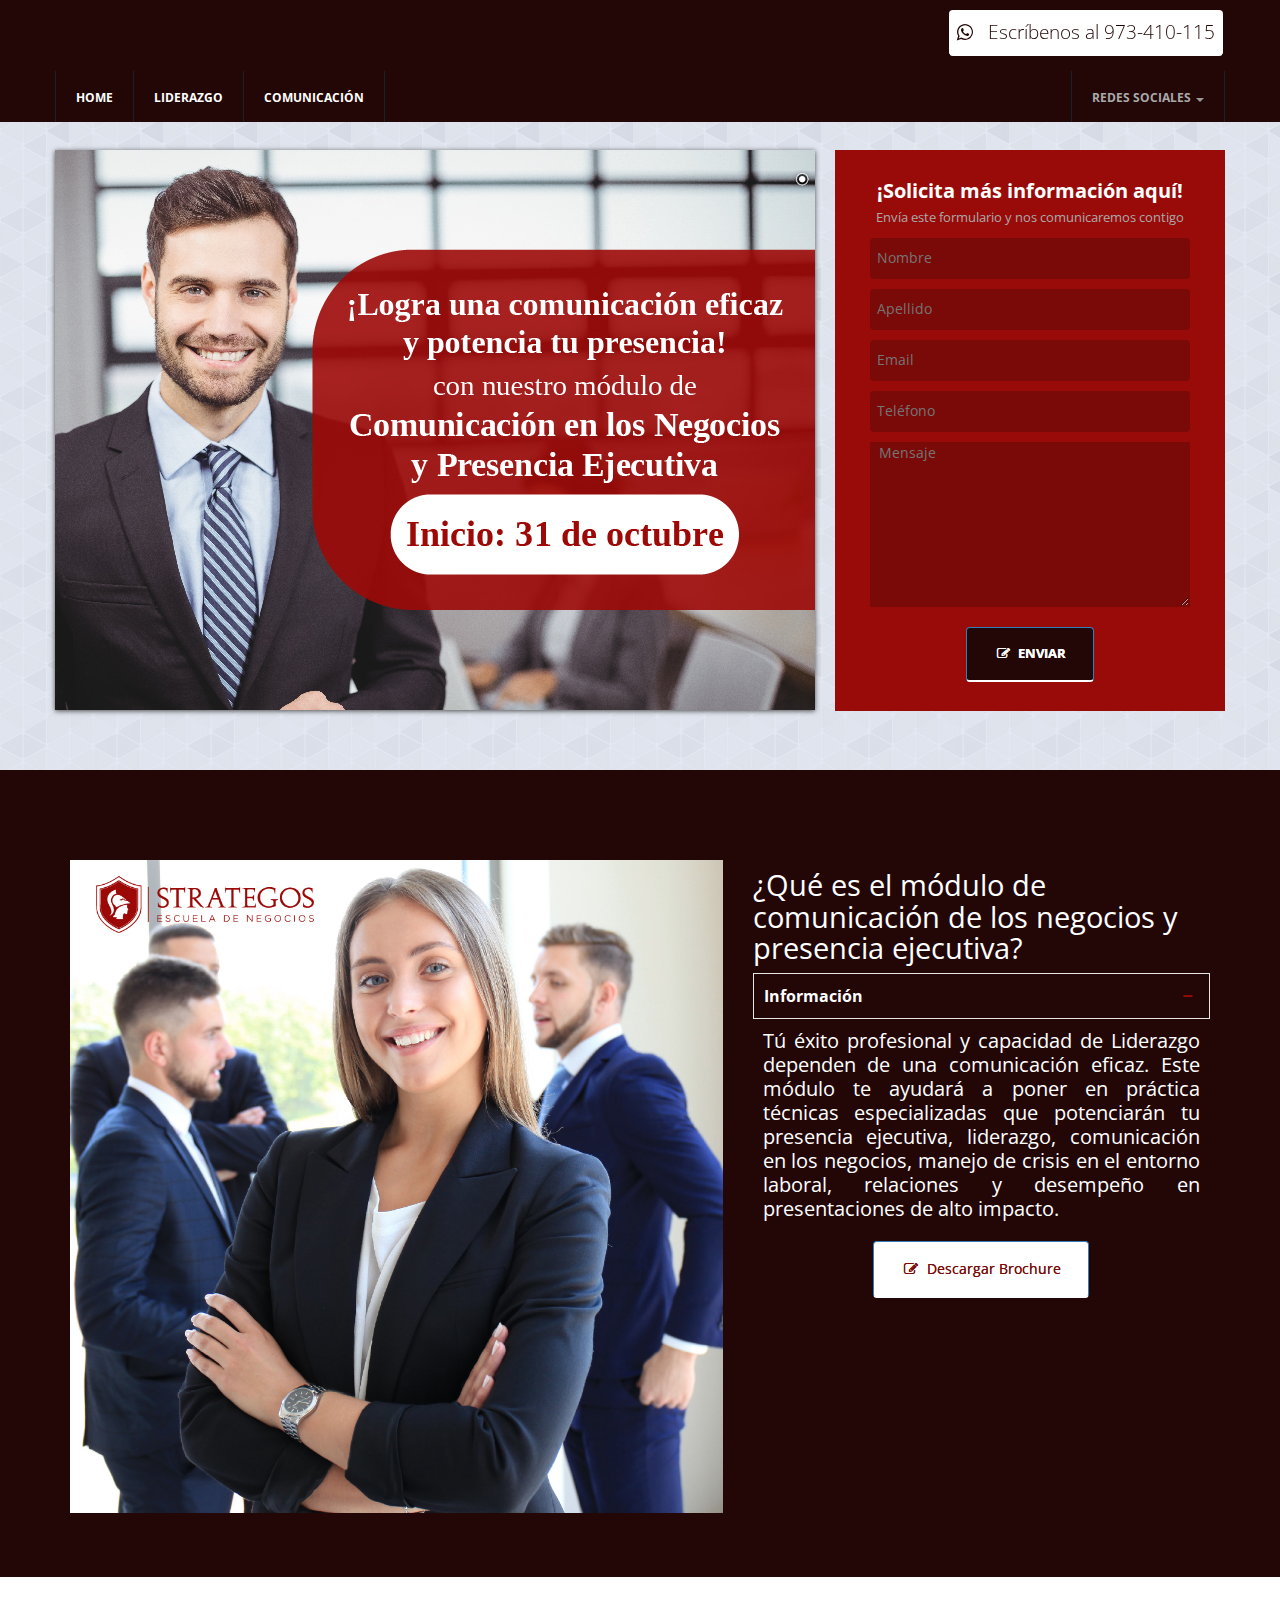
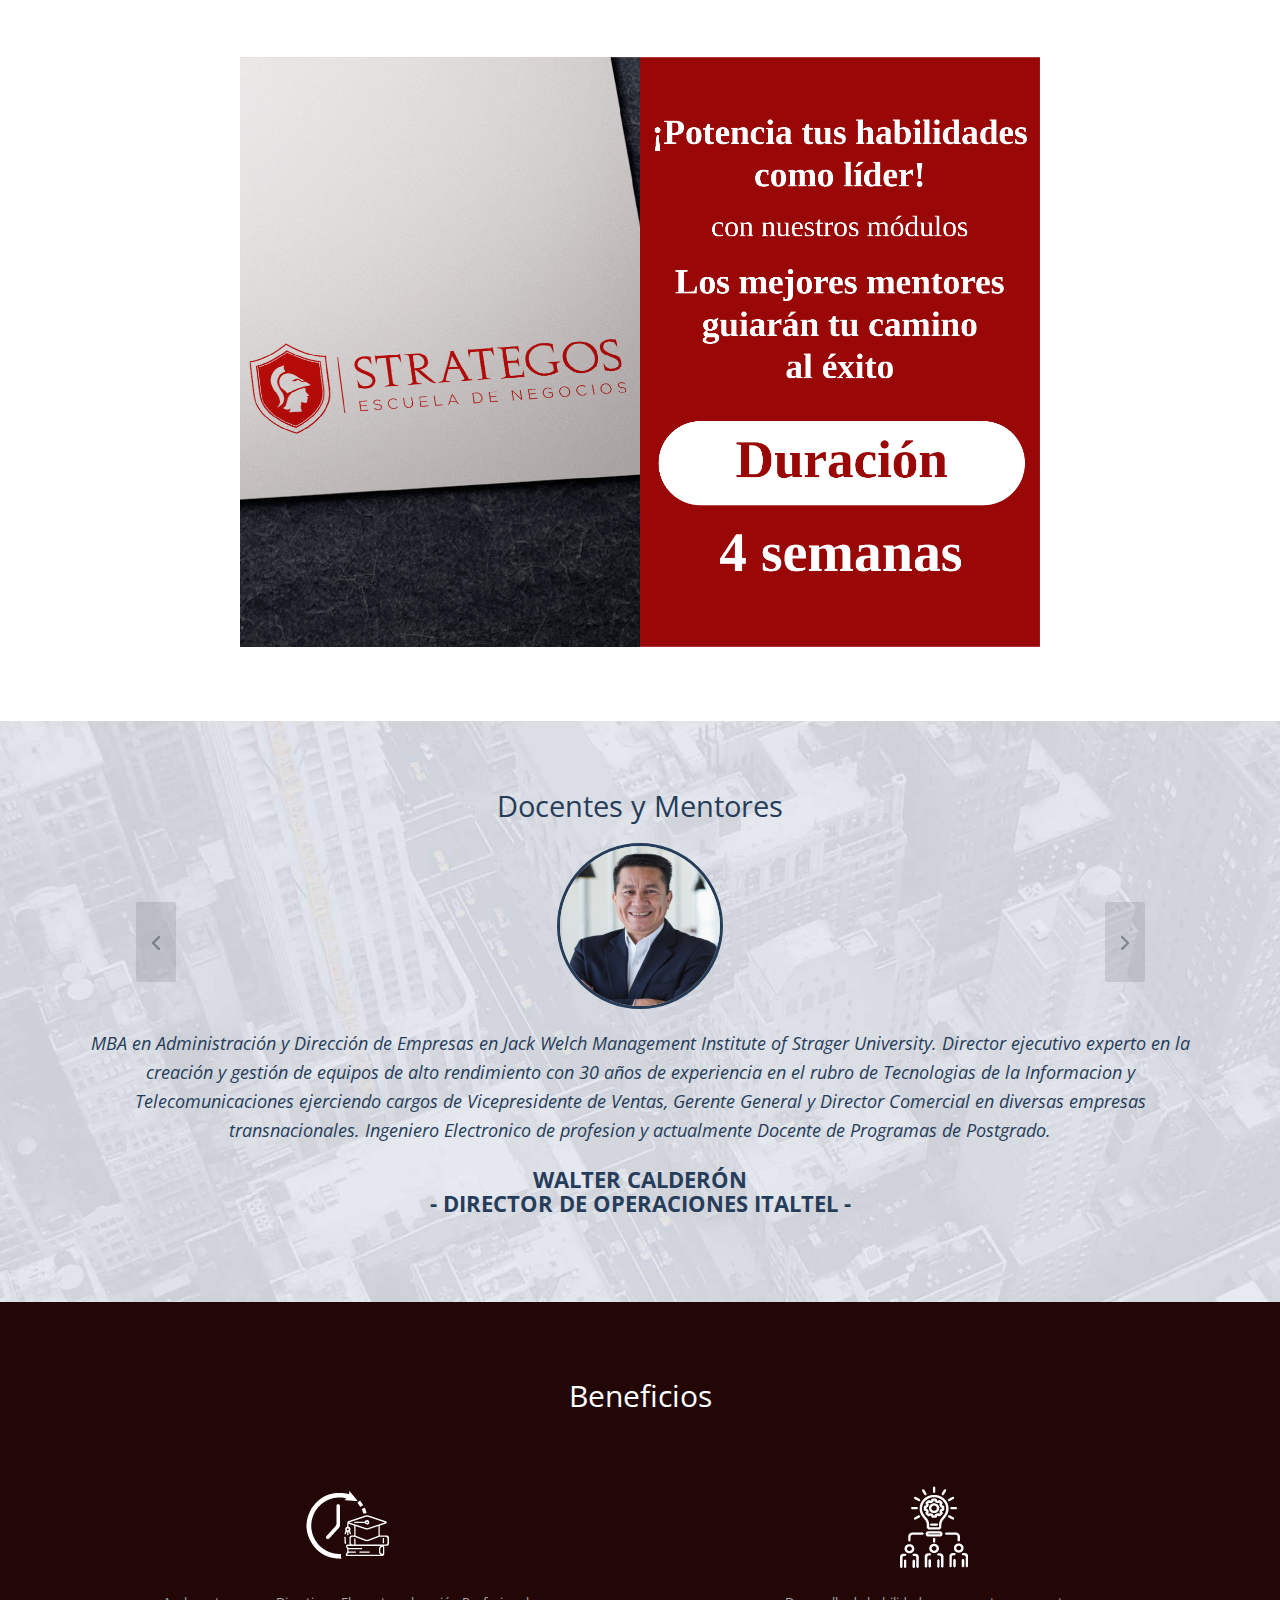
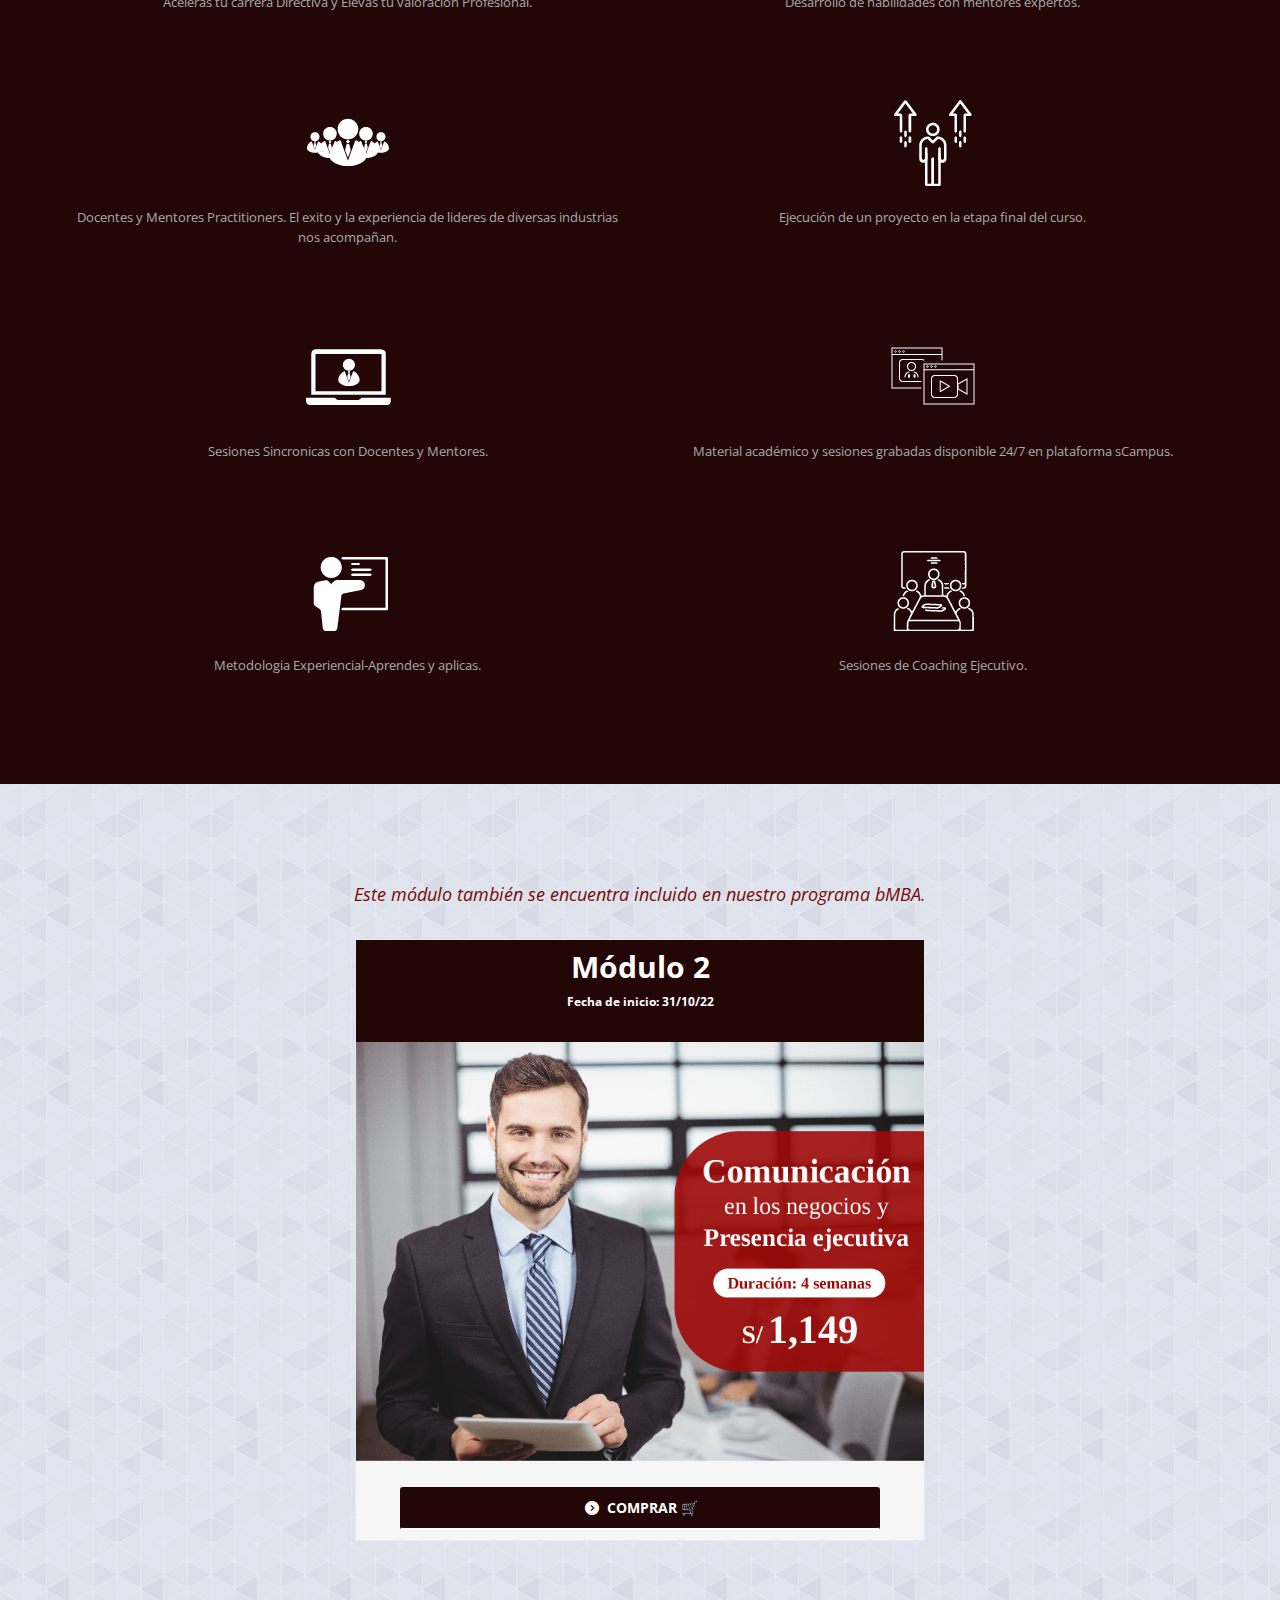
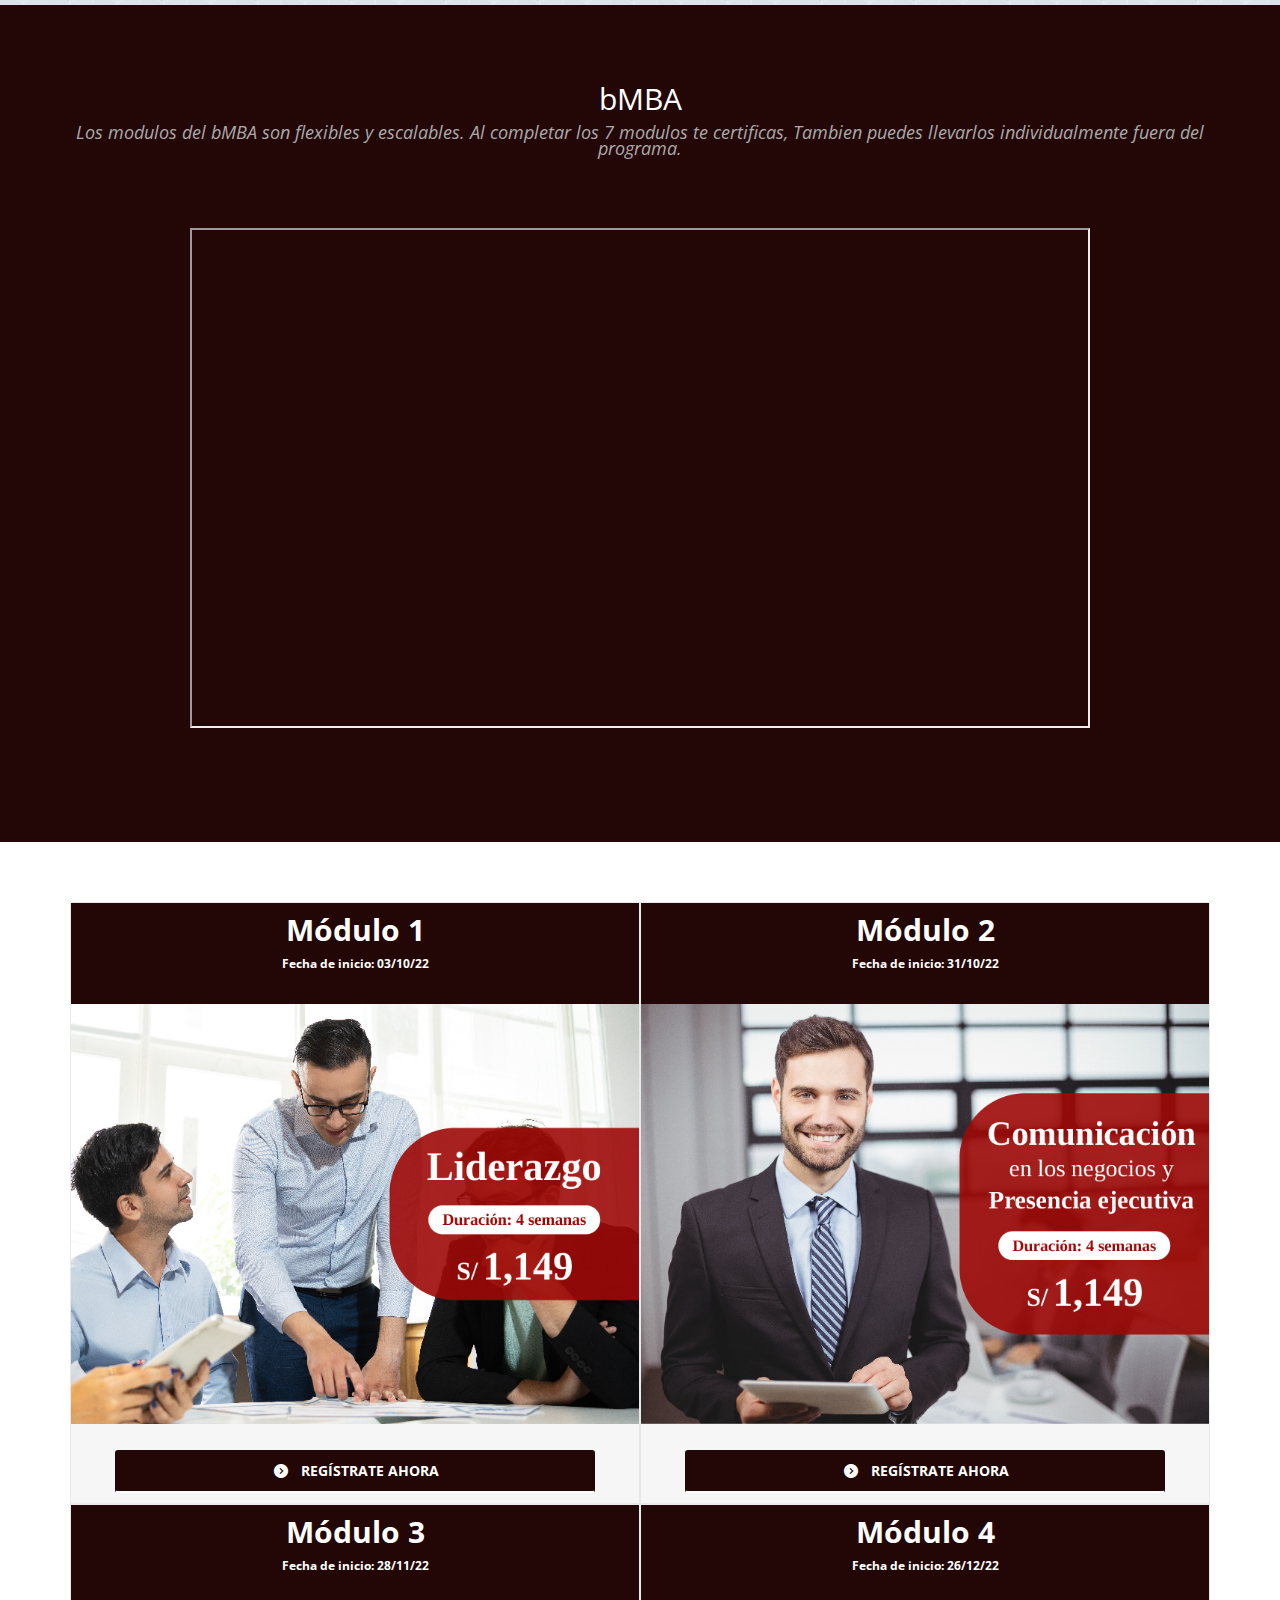
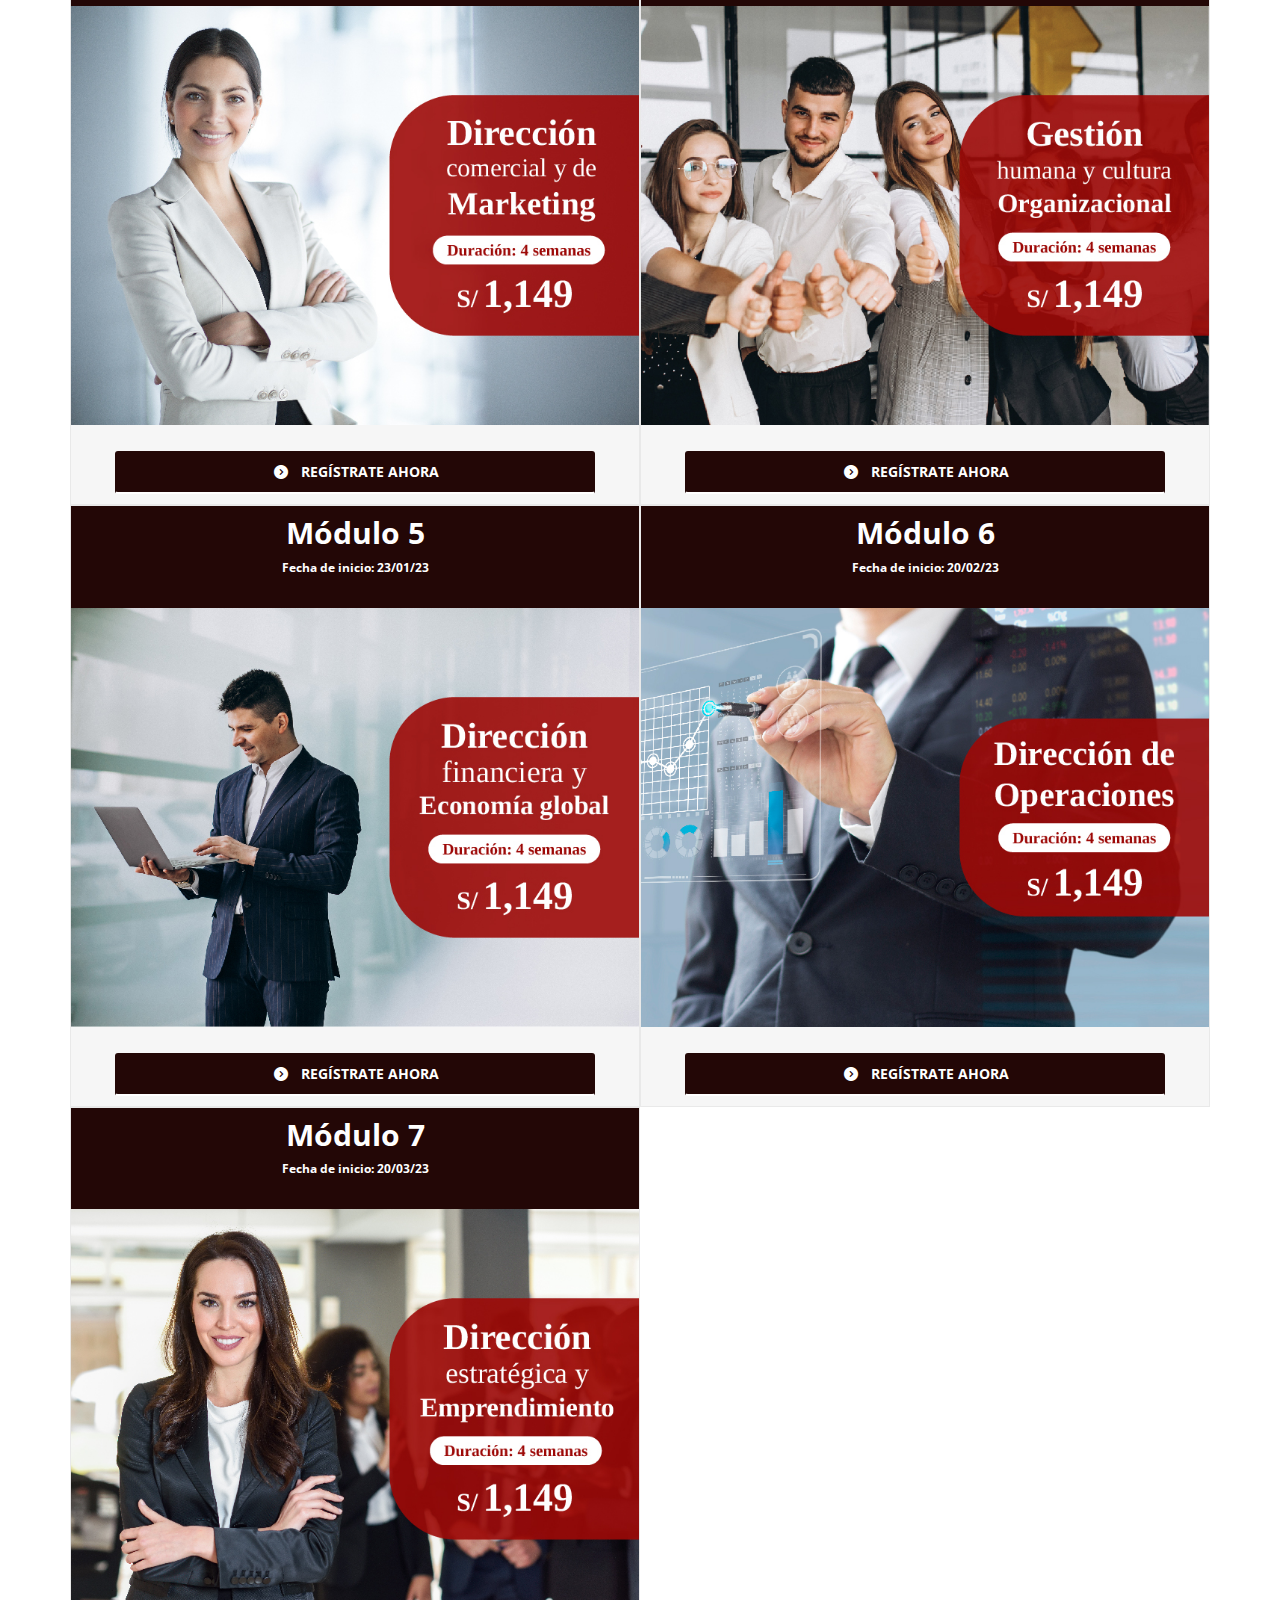
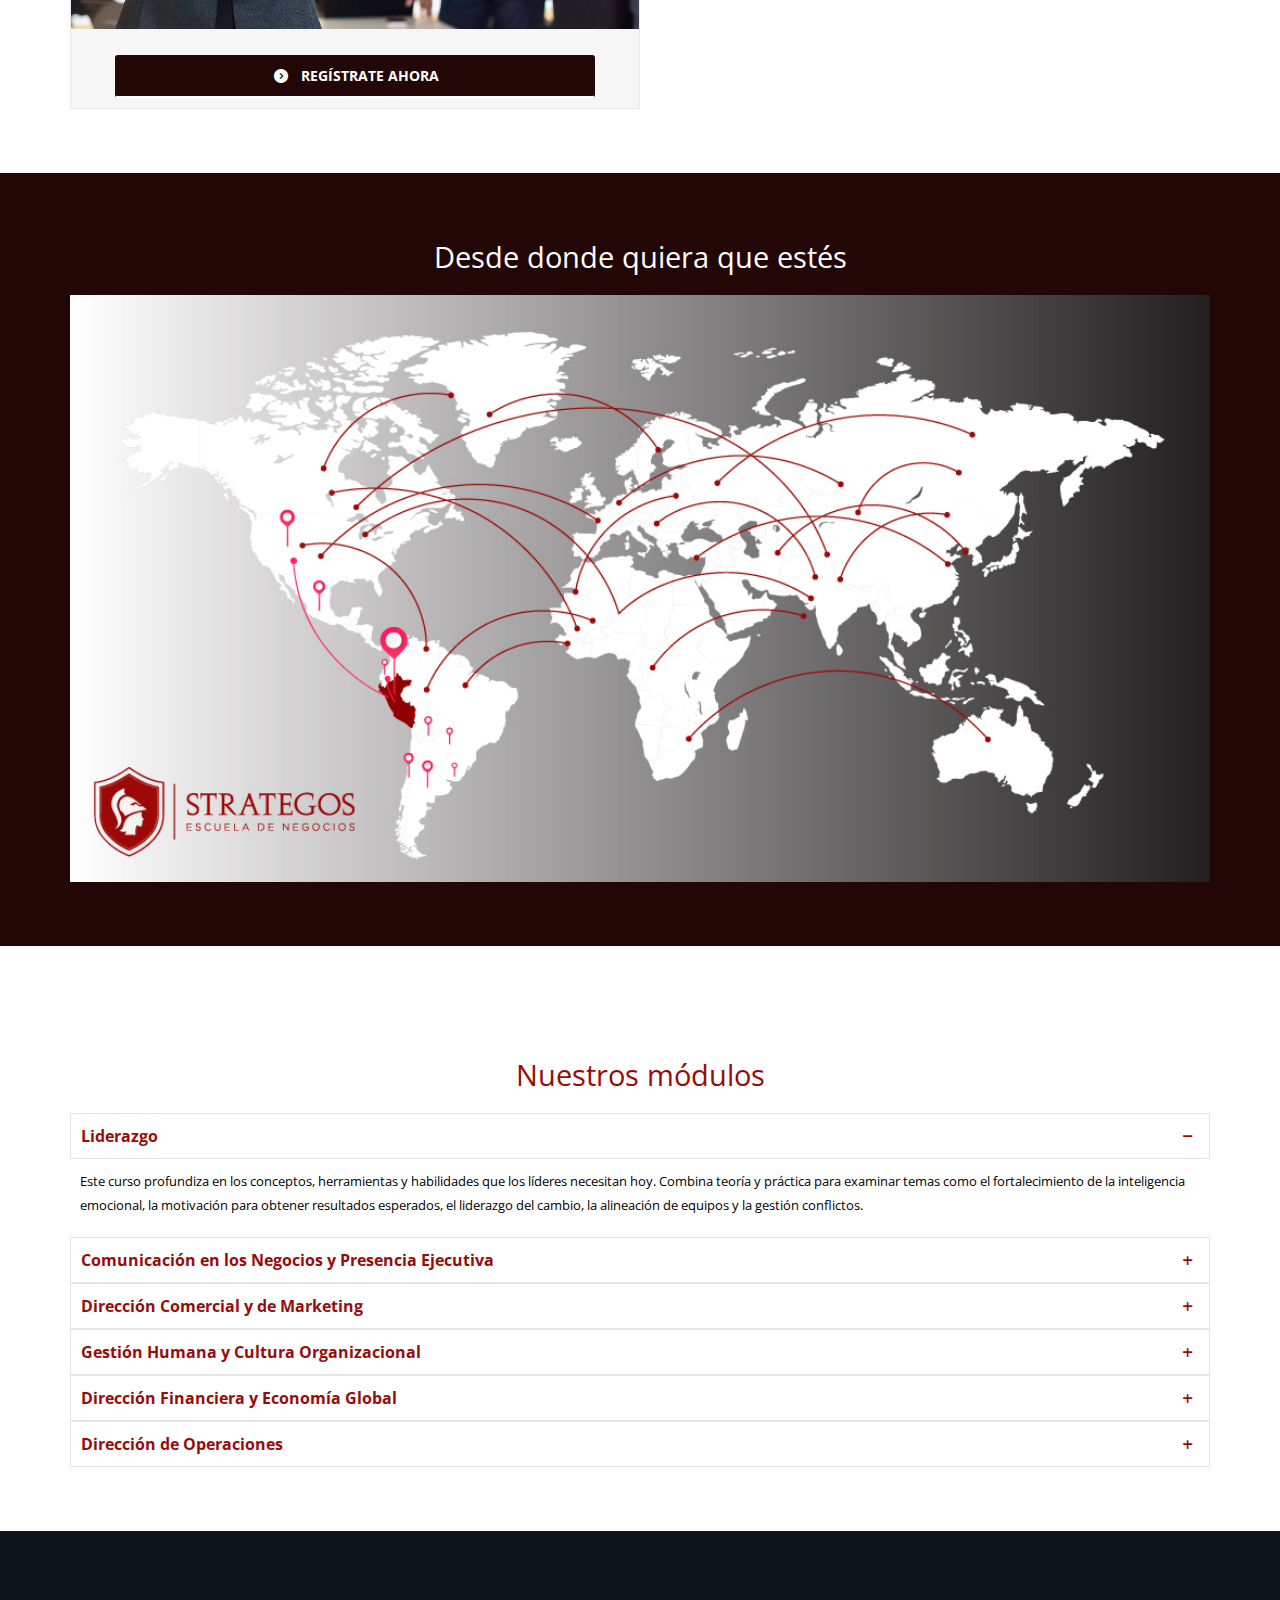
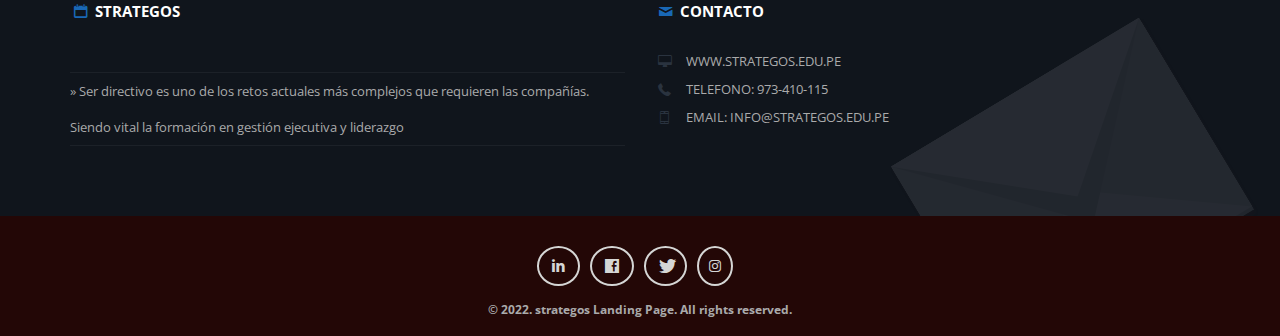
==== comunicacion.html @ 0c625dac "actulizacion" ====
<!DOCTYPE html>
<!--[if IE 7]><html class="lt-ie10 lt-ie9 lt-ie8" lang="en"><![endif]-->
<!--[if IE 8]><html class="lt-ie10 lt-ie9" lang="en"><![endif]-->
<!--[if IE 9]><html class="lt-ie10" lang="en"><![endif]-->
<!--[if gt IE 9]><!-->
<html class="no-js" xmlns="http://www.w3.org/1999/html"><!--<![endif]-->

<!-- Mirrored from university.coralixthemes.com/slider/ by HTTrack Website Copier/3.x [XR&CO'2014], Thu, 16 Jun 2022 00:26:32 GMT -->
<head>
  <!-- Basic Page Needs
  ================================================== -->
  <link rel="icon" type="image/png" href="https://strategos.edu.pe/wp-content/themes/strategos/assets/images/favicon.png">
  <title>Strategos</title>
  <meta charset="utf-8" />
  <meta name="description" content="Strategos.edu">
  <meta name="author" content="Strategos.edu">

  <!-- Mobile Specific Metas
  ================================================== -->
  <meta name="viewport" content="width=device-width, initial-scale=1, maximum-scale=1" />

  <!-- Custom styles
  ================================================== -->
  <!-- Bootstrap -->
  <link href="css/bootstrap/bootstrap.css" rel="stylesheet">

  <!-- Custom Stylesheet -->
  <link href="css/styles.css" rel="stylesheet" media="screen">

  <!-- Media Queries -->
  <link href="css/media-queries.css" rel="stylesheet" media="screen">

  <!-- Lightbox -->
  <link href="css/lightbox/lightbox.css" rel="stylesheet" media="screen">

  <!-- Font icons -->
  <link href="css/fontello.css" rel="stylesheet" >
  <!--[if IE 7]>
  <link href="css/fontello-ie7.css" rel="stylesheet" ><![endif]-->

  <!--[if IE 8 ]><link href="css/ie8.css" rel="stylesheet" media="screen"><![endif]-->
  <link rel="stylesheet" href="css/nivo-slider/nivo-slider.css" type="text/css" media="screen" /><!-- nivo slider -->
  <link rel="stylesheet" href="css/nivo-slider/default.css" type="text/css" media="screen" />

  <!-- HTML5 shim, for IE6-8 support of HTML5 elements
  ================================================== -->
  <!--[if lt IE 9]>
  <script src="http://html5shim.googlecode.com/svn/trunk/html5.js"></script>
  <![endif]-->

  <!-- Fav and touch icons -->
  <link rel="apple-touch-icon-precomposed" sizes="144x144" href="../../twitter.github.com/bootstrap/assets/ico/apple-touch-icon-144-precomposed.html">
  <link rel="apple-touch-icon-precomposed" sizes="114x114" href="../../twitter.github.com/bootstrap/assets/ico/apple-touch-icon-114-precomposed.html">
  <link rel="apple-touch-icon-precomposed" sizes="72x72" href="../../twitter.github.com/bootstrap/assets/ico/apple-touch-icon-72-precomposed.html">
  <link rel="apple-touch-icon-precomposed" href="../../twitter.github.com/bootstrap/assets/ico/apple-touch-icon-57-precomposed.html">
  <link rel="shortcut icon" href="images/favicon.html">

  <!-- Select-->
  <link rel="stylesheet" href="js/select/chosen.css">

  <!--effect bxslider-->
  <link rel="stylesheet" type="text/css" href="js/bxslider/jquery.bxslider.css" />

  <!--LINKEDIN -->
  <script type="text/javascript">
    _linkedin_partner_id = "4076370";
    window._linkedin_data_partner_ids = window._linkedin_data_partner_ids || [];
    window._linkedin_data_partner_ids.push(_linkedin_partner_id);
  </script>
  <script>
    window.lintrk('track', { conversion_id: 9250690 });
  </script>
  <script type="text/javascript">
    (function(l) {
      if (!l){window.lintrk = function(a,b){window.lintrk.q.push([a,b])};
        window.lintrk.q=[]}
      var s = document.getElementsByTagName("script")[0];
      var b = document.createElement("script");
      b.type = "text/javascript";b.async = true;
      b.src = "https://snap.licdn.com/li.lms-analytics/insight.min.js";
      s.parentNode.insertBefore(b, s);})(window.lintrk);
  </script>
  <noscript>
    <img height="1" width="1" style="display:none;" alt="" src="https://px.ads.linkedin.com/collect/?pid=4076370&fmt=gif" />
  </noscript>

  <link rel="stylesheet" href="https://cdnjs.cloudflare.com/ajax/libs/font-awesome/4.7.0/css/font-awesome.min.css">
</head>


<body>

<!--Header-->
<header>

  <!--Top bar-->
  <section class="topbar">
    <div class="container">
      <div class="row">
        <div class="col-sm-12 sb">
          <h1><a >FFFFFFFFFFFF</a></h1>
          <a href="https://wa.me/51973410115" title="CTA" class="btn" target="_blank"><i class="fa fa-whatsapp"></i> Escríbenos al 973-410-115</a>
        </div>
      </div>
    </div>
  </section>
  <!--End Top bar-->


  <!--Menu bar-->
  <nav class="navbar navbar-default navbar-inverse navbar-static-top" role="navigation">
    <div class="navbar-inner">
      <div class="container mn">
        <div class="navbar-header">
          <button type="button" class="navbar-toggle" data-toggle="collapse" data-target=".navbar-ex1-collapse">
            <span class="sr-only">Toggle navigation</span>
            <span class="icon-bar"></span>
            <span class="icon-bar"></span>
            <span class="icon-bar"></span>
          </button>
        </div>
        <div class="collapse navbar-collapse navbar-ex1-collapse">
          <ul class="nav navbar-nav">
            <li class="active"><a href="index.html">Home</a></li>
            <li class="active"><a href="liderazgo.html">Liderazgo</a></li>
            <li class="active"><a href="comunicacion.html">Comunicación</a></li>
            <!--							<li class="active"><a href="#Fomr">Contacto</a></li>-->
          </ul>
          <ul class="nav navbar-nav pull-right">
            <li class="dropdown">
              <a href="#" class="dropdown-toggle social_button" data-toggle="dropdown">Redes sociales <b class="caret"></b></a>
              <ul class="dropdown-menu">
                <li><a href="https://www.linkedin.com/company/strategospe/?originalSubdomain=pe" class="external" target="_blank"><i class="icon-linkedin"></i>linkedin</a></li>
                <li><a href="https://www.facebook.com/strategos.pe" class="external" target="_blank"><i class="icon-facebook-1"></i>Facebook</a></li>
                <li><a href="https://twitter.com/strategospe" class="external" target="_blank"><i class="icon-twitter-1"></i>Twitter</a></li>
                <li><a href="https://www.instagram.com/strategos.pe/" class="external" target="_blank"><i class="fa fa-instagram"></i>Instagram </a></li>
              </ul>
            </li>
          </ul>
        </div><!--/.nav-collapse -->
      </div>
    </div>
  </nav>
</header>
<!--Header-->

<!-- slider box-->
<section class="sliderbox" id="menu-homepage">
  <div class="container" >
    <div class="row" id="Fomr">

      <!-- slider -->
      <div class="col-md-8 theme-default" >
        <div id="slider" class="nivoSlider">
          <a href="#"><img src="img/COMUNICACION%20R1-01.jpg" alt=""  /></a>

        </div>
        <div id="htmlcaption" class="nivo-html-caption">
          <strong>This</strong> is an example of a <em>HTML</em> caption with <a href="#">a link</a>.
        </div>
      </div>
      <!-- end slider -->

      <!-- main form -->
      <div class="col-md-4 course-form-box" >
        <h3>¡Solicita más información aquí!</h3>
        <p>Envía este formulario y nos comunicaremos contigo</p>
        <form id="curse-form" class="nm" action="https://formsubmit.co/info@strategos.edu.pe" method="POST" accept-charset="utf-8">

          <div  id="loading" style="display: none" class='alert'>
            <a class='close' data-dismiss='alert'>×</a>
            Cargando
          </div>
          <div id="response"></div>

          <div class="content_form">

            <input class="input-large" style="color: white" type="text" required placeholder="Nombre" name="Nombre" />


            <input class="input-large" style="color: white" type="text" required placeholder="Apellido" name="Apellido" />


            <input class="input-large" style="color: white" type="email" required placeholder="Email" name="email" />


            <input class="input-large" style="color: white" type="text" required placeholder="Teléfono" name="Teléfono" />

            <textarea class="text-large" style="color: white"  required placeholder="  Mensaje" name="tex_msg"></textarea>


            <button class="btn btn-large btn-primary"  type="submit"><i class="icon-edit"></i>Enviar</button>

          </div>
        </form>
      </div>
      <!-- end main form -->

    </div>
  </div>
</section>
<!-- end slider box-->

<!-- information -->
<section class="information generic-section" >
  <div class="container">
    <div class="row">
      <div class="col-md-7">
        <img src="img/COMUNICACION%20R2-02%20(1).jpg" alt="image">
      </div>
      <div class="col-md-5">
        <h1 style="color: white !important;">¿Qué es el módulo de comunicación de los negocios y presencia ejecutiva?</h1>
        <div class="accordion" id="accordion2">
          <div class="accordion-group">
            <div class="accordion-heading">
              <a class="accordion-toggle open" data-toggle="collapse" data-parent="#accordion2" href="#collapse1" style="color: white !important;">
                Información <i class="icon-minus"></i>
              </a>
            </div>
            <div id="collapse1" class="accordion-body collapse in">
              <div class="accordion-inner">
                <p style="text-align: justify; font-size: 15pt; color: white !important;">
                  Tú éxito profesional y capacidad de Liderazgo dependen de una comunicación eficaz. Este módulo te ayudará a poner en práctica técnicas especializadas que potenciarán tu presencia ejecutiva, liderazgo, comunicación en los negocios, manejo de crisis en el entorno laboral, relaciones y desempeño en presentaciones de alto impacto.
                </p>
                <button class="btn btn-large btn-primary" style="background-color: white; color: #7a0a08 !important;" onclick="location.href='https://strategos.edu.pe/wp-content/uploads/2022/09/COMUNICACION-EN-LOS-NEGOCIOS-Y-PRESENCIA-EJECUTIVA.pdf'"><i class="icon-edit"></i>Descargar  Brochure</button>
              </div>
            </div>
          </div>
        </div>
      </div>
    </div>
  </div>
</section>
<!-- end information -->


<!-- video -->
<section class="video generic-section" >
  <div class="container" id="menu-features">

    <div class="row title">
      <p align="center">
        <img src="img/DISEÑO%20GENERAL%20PROVISIONAL.png" alt="image study at your  time" class="imagenResponsive">
      </p>
    </div>
    <!--end title of the section-->
  </div>
</section>
<!-- end video -->

<!-- testimonials -->
<section class="testimonials generic-section">
  <div class="container" id="menu-testimonials">

    <!--title of the section-->
    <div class="row title">
      <h1>Docentes y Mentores</h1>
      <br>
    </div>
    <!--end title of the section-->

    <div class="row">
      <div class="col-md-12">

        <!-- Cataloge Carousel Starts -->
        <div id="myCarousel2" class="carousel slide">
          <div class="carousel-inner">

            <div class="item active">
              <div class="featurette">
                <img class="featurette-image img-circle" src="img/testimonials/3.png" alt="image">
                <div class="text">
                  <p class="lead">MBA en Administración y Dirección de Empresas en Jack Welch Management Institute of Strager University. Director ejecutivo experto en la creación y gestión de equipos de alto rendimiento con 30 años de experiencia en el rubro de Tecnologias de la Informacion y Telecomunicaciones ejerciendo cargos de  Vicepresidente de Ventas, Gerente General y Director Comercial en diversas empresas transnacionales. Ingeniero Electronico de profesion y  actualmente Docente de Programas de Postgrado.</p>
                  <h2 class="featurette-user">Walter Calderón <br>- Director de Operaciones Italtel - </h2>
                </div>
              </div>
            </div>


          </div>
          <a class="left carousel-control" href="#myCarousel2" data-slide="prev"><img src="img/left.png" alt="//"></a>
          <a class="right carousel-control" href="#myCarousel2" data-slide="next"><img src="img/right.png" alt="//"></a>
        </div>
        <!-- Cataloge Carousel Ends -->

      </div>
    </div>
  </div>
</section>
<!-- end testimonials -->

<!-- features -->
<section class="features generic-section" >
  <div class="container" id="menu-features">

    <!--title of the section-->
    <div class="row title">
      <h1>Beneficios</h1>
      <!--		        <h3>Designed to get the highest rate of interaction</h3>-->
    </div>
    <!--end title of the section-->

    <div class="row">
      <div class="col-md-6 col-xs-6 fea">
        <img src="img/Beneficios/1-01.png" alt="image study at your  time">

        <p>Aceleras tu carrera Directiva y Elevas tu valoración Profesional.</p>
      </div>
      <div class="col-md-6 col-xs-6 fea">
        <img src="img/Beneficios/ICONOS-02.png" alt="image from anywhere you want">

        <p>Desarrollo de habilidades con mentores expertos.</p>
      </div>
    </div>
    <div class="row">
      <div class="col-md-6 col-xs-6 fea">
        <img src="img/Beneficios/3-03.png" alt="image video tutorials">

        <p>Docentes y Mentores Practitioners. El exito y la experiencia de lideres de diversas industrias nos acompañan.</p>
      </div>
      <div class="col-md-6 col-xs-6 fea">
        <img src="img/Beneficios/ICONOS%201-01.png" alt="image community support">

        <p>Ejecución de un proyecto en la etapa final del curso.</p>
      </div>
    </div>
    <div class="row">
      <div class="col-md-6 col-xs-6 fea">
        <img src="img/Beneficios/5-05.png" alt="image community support">

        <p>Sesiones Sincronicas con Docentes y Mentores.</p>
      </div>
      <div class="col-md-6 col-xs-6 fea">
        <img src="img/Beneficios/6-06.png" alt="image classes organization">
        <!--		            <h4>classes organization</h4>-->
        <p>Material académico y sesiones grabadas disponible 24/7 en plataforma sCampus.</p>
      </div>
    </div>
    <div class="row">
      <div class="col-md-6 col-xs-6 fea">
        <img src="img/Beneficios/7-07.png" alt="image community support">

        <p>Metodologia Experiencial-Aprendes y aplicas.</p>
      </div>
      <div class="col-md-6 col-xs-6 fea">
        <img src="img/Beneficios/8-08.png" alt="image classes organization">
        <!--		            <h4>classes organization</h4>-->
        <p>Sesiones de Coaching Ejecutivo.</p>
      </div>
    </div>

  </div>
</section>
<!-- end features -->


<!-- gallery -->
<!--	<section class="gallery generic-section">-->
<!--		<div class="container" id="menu-gallery">-->

<!--	    	&lt;!&ndash;title of the section&ndash;&gt;-->
<!--	    	<div class="row title">-->
<!--	        	<h1>Meet all our locations</h1>-->
<!--	            <h3>You can learn online, or at our ground locations where you can learn on campus, online, or a blend of both. </h3>-->
<!--	        </div>-->
<!--	        &lt;!&ndash;end title of the section&ndash;&gt;-->

<!--	        <div class="row">-->
<!--	            <ul class="grid cs-style-4">-->
<!--	                <li class="col-md-3 col-xs-6">-->
<!--	                    <figure>-->
<!--	                        <div><img src="img/gallery/01.jpg" alt="Realm"></div>-->
<!--	                        <figcaption>-->
<!--	                            <h3>Safari</h3>-->
<!--	                            <span>Jacob Cummings</span>-->
<!--	                            <a class="btn example-image-link" href="img/gallery/01.jpg" data-lightbox="example-set" data-title="See image">Take a look</a>-->
<!--	                        </figcaption>-->
<!--	                    </figure>-->
<!--	                </li>-->
<!--	                <li class="col-md-3 col-xs-6">-->
<!--	                    <figure>-->
<!--	                        <div><img src="img/gallery/02.jpg" alt="Realm"></div>-->
<!--	                        <figcaption>-->
<!--	                            <h3>Game Center</h3>-->
<!--	                            <span>Jacob Cummings</span>-->
<!--	                            <a class="btn example-image-link" href="img/gallery/02.jpg" data-lightbox="example-set" data-title="See image">Take a look</a>-->
<!--	                        </figcaption>-->
<!--	                    </figure>-->
<!--	                </li>-->
<!--	                <li class="col-md-3 col-xs-6">-->
<!--	                    <figure>-->
<!--	                        <div><img src="img/gallery/03.jpg" alt="Realm"></div>-->
<!--	                        <figcaption>-->
<!--	                            <h3>Music</h3>-->
<!--	                            <span>Jacob Cummings</span>-->
<!--	                            <a class="btn example-image-link" href="img/gallery/03.jpg" data-lightbox="example-set" data-title="See image">Take a look</a>-->
<!--	                        </figcaption>-->
<!--	                    </figure>-->
<!--	                </li>-->
<!--	                <li class="col-md-3 col-xs-6">-->
<!--	                    <figure>-->
<!--	                        <div><img src="img/gallery/04.jpg" alt="img04"></div>-->
<!--	                        <figcaption>-->
<!--	                            <h3>Settings</h3>-->
<!--	                            <span>Jacob Cummings</span>-->
<!--	                            <a class="btn example-image-link" href="img/gallery/04.jpg" data-lightbox="example-set" data-title="See image">Take a look</a>-->
<!--	                        </figcaption>-->
<!--	                    </figure>-->
<!--	                </li>-->
<!--	            </ul>-->
<!--	        </div>-->

<!--	        <div class="row">-->
<!--	            <ul class="grid cs-style-4">-->
<!--	                <li class="col-md-3 col-xs-6">-->
<!--	                    <figure>-->
<!--	                        <div><img src="img/gallery/05.jpg" alt="img02"></div>-->
<!--	                        <figcaption>-->
<!--	                            <h3>Safari</h3>-->
<!--	                            <span>Jacob Cummings</span>-->
<!--	                            <a class="btn example-image-link" href="img/gallery/05.jpg" data-lightbox="example-set" data-title="See image">Take a look</a>-->
<!--	                        </figcaption>-->
<!--	                    </figure>-->
<!--	                </li>-->
<!--	                <li class="col-md-3 col-xs-6">-->
<!--	                    <figure>-->
<!--	                        <div><img src="img/gallery/06.jpg" alt="img02"></div>-->
<!--	                        <figcaption>-->
<!--	                            <h3>Game Center</h3>-->
<!--	                            <span>Jacob Cummings</span>-->
<!--	                            <a class="btn example-image-link" href="img/gallery/06.jpg" data-lightbox="example-set" data-title="See image">Take a look</a>-->
<!--	                        </figcaption>-->
<!--	                    </figure>-->
<!--	                </li>-->
<!--	                <li class="col-md-3 col-xs-6">-->
<!--	                    <figure>-->
<!--	                        <div><img src="img/gallery/07.jpg" alt="img02"></div>-->
<!--	                        <figcaption>-->
<!--	                            <h3>Music</h3>-->
<!--	                            <span>Jacob Cummings</span>-->
<!--	                            <a class="btn example-image-link" href="img/gallery/07.jpg" data-lightbox="example-set" data-title="See image">Take a look</a>-->
<!--	                        </figcaption>-->
<!--	                    </figure>-->
<!--	                </li>-->
<!--	                <li class="col-md-3 col-xs-6">-->
<!--	                    <figure>-->
<!--	                        <div><img src="img/gallery/08.jpg" alt="img02"></div>-->
<!--	                        <figcaption>-->
<!--	                            <h3>Settings</h3>-->
<!--	                            <span>Jacob Cummings</span>-->
<!--	                            <a class="btn example-image-link" href="img/gallery/08.jpg" data-lightbox="example-set" data-title="See image">Take a look</a>-->
<!--	                        </figcaption>-->
<!--	                    </figure>-->
<!--	                </li>-->
<!--	            </ul>-->
<!--	        </div>-->

<!--	    </div>-->
<!--	</section>-->
<!-- end gallery -->





<!-- pricing tables -->
<section class="pricing generic-section" style="background: url('img/bg_section1.png') repeat transparent">
  <div class="container" id="menu-pricing">
    <div class="row title">
      <h1></h1>
      <h3 style="padding-top: 30px; color: #7a0a08 !important;">Este módulo también se encuentra incluido en nuestro programa bMBA. </h3>
      <br>
      <br>
    </div>
    <!--title of the section-->
    <div class="row title">
      <!--			<h1>bMBA</h1>-->
      <!--			<h3>Los modulos del bMBA son flexibles y escalables. Al completar los 7 modulos te certificas, Tambien puedes llevarlos individualmente fuera del programa. </h3>-->
      <!--			<br>-->
      <!--			<br>-->
    </div>
    <!--end title of the section-->
    <div class="pricing_table">
      <div class="row">
        <div class="col-sm item">
          <div class="header">
            <h3>Módulo 2</h3>
            <h4>Fecha de inicio: 31/10/22</h4>
            <br>
          </div>
          <img src="img/MODULO-02.jpg" alt="image" width="100%" >
          <ul class="unstyled">
            <li class="last"><a href="https://strategos.edu.pe/checkout/?add-cart=345" class="btn btn-large"><i class="icon-right-circle"></i>Comprar 🛒</a></li>
          </ul>
        </div>

      </div>
    </div>

  </div>
</section>
<section class="features generic-section" >
  <div class="container" id="menu-features">
    <!--end title of the section-->
    <div class="row title">
      <h1>bMBA</h1>
      <h3>Los modulos del bMBA son flexibles y escalables. Al completar los 7 modulos te certificas, Tambien puedes llevarlos individualmente fuera del programa. </h3>
      <br>
      <br>
    </div>
    <div class="row title">
      <p align="center">
        <iframe class="embed-responsive-item" src="https://www.youtube.com/embed/1yX5I7IvXys"></iframe>
      </p>
    </div>

  </div>
</section>

<section class="pricing generic-section">
  <div class="container" id="menu-pricing">

    <!-- tables -->
    <div class="pricing_table">
      <div class="row">
        <div class="col-md-6 col-xs-6 item">
          <div class="header">
            <h3>Módulo 1</h3>
            <h4>Fecha de inicio: 03/10/22</h4>
            <br>
          </div>
          <img src="img/MODULOS%201-01.jpg" alt="image" width="100%" >
          <ul class="unstyled">
            <li class="last"><a href="" class="btn btn-large"><i class="icon-right-circle"></i> Regístrate ahora</a></li>
          </ul>
        </div>

        <div class="col-md-6 col-xs-6 item">
          <div class="header">
            <h3>Módulo 2</h3>
            <h4>Fecha de inicio: 31/10/22</h4>
            <br>
          </div>
          <img src="img/MODULO-02.jpg" alt="image" width="100%" >
          <ul class="unstyled">
            <li class="last"><a href="" class="btn btn-large"><i class="icon-right-circle"></i> Regístrate ahora</a></li>
          </ul>
        </div>

        <div class="col-md-6 col-xs-6 item">
          <div class="header">
            <h3>Módulo 3</h3>
            <h4>Fecha de inicio: 28/11/22</h4>
            <br>
          </div>
          <img src="img/MODULO-03.jpg" alt="image" width="100%" >

          <ul class="unstyled">
            <li class="last"><a href="" class="btn btn-large"><i class="icon-right-circle"></i> Regístrate ahora</a></li>
          </ul>
        </div>

        <div class="col-md-6 col-xs-6 item">
          <div class="header">
            <h3>Módulo 4</h3>
            <h4>Fecha de inicio: 26/12/22</h4>
            <br>
          </div>
          <img src="img/MODULO-04.jpg" alt="image" width="100%" >
          <ul class="unstyled">
            <li class="last"><a href="" class="btn btn-large"><i class="icon-right-circle"></i> Regístrate ahora</a></li>
          </ul>
        </div>

        <div class="col-md-6 col-xs-6 item">
          <div class="header">
            <h3>Módulo 5</h3>
            <h4>Fecha de inicio: 23/01/23</h4>
            <br>
          </div>
          <img src="img/MODULO-05.jpg" alt="image" width="100%" >
          <ul class="unstyled">
            <li class="last"><a href="" class="btn btn-large"><i class="icon-right-circle"></i> Regístrate ahora</a></li>
          </ul>
        </div>

        <div class="col-md-6 col-xs-6 item">
          <div class="header">
            <h3>Módulo 6</h3>
            <h4>Fecha de inicio: 20/02/23</h4>
            <br>
          </div>
          <img src="img/MODULO-06.jpg" alt="image" width="100%" >
          <ul class="unstyled">
            <li class="last"><a href="" class="btn btn-large"><i class="icon-right-circle"></i> Regístrate ahora</a></li>
          </ul>
        </div>

        <div class="col-md-6 col-xs-6 item">
          <div class="header">
            <h3>Módulo 7</h3>
            <h4>Fecha de inicio: 20/03/23</h4>
            <br>
          </div>
          <img src="img/MODULO-07.jpg" alt="image" width="100%" >
          <ul class="unstyled">
            <li class="last"><a href="" class="btn btn-large"><i class="icon-right-circle"></i> Regístrate ahora</a></li>
          </ul>
        </div>
      </div>
    </div>
    <!-- end tables -->

  </div>
</section>
<!-- end pricing tables -->



<!-- map -->
<section class="mapi generic-section">
  <div class="container" id="menu-map">
    <!--title of the section-->
    <div class="row title">
      <h1>Desde donde quiera que estés</h1>
      <!--				<h3>What they say about us</h3>-->
      <br/>
    </div>
    <!--end title of the section-->

    <div class="row">
      <div class="col-md-12">
        <img src="img/MAPA-DE-STRATEGOS.jpg" alt="image">
      </div>
    </div>
  </div>
</section>
<!-- end map -->


<!-- information -->
<section class="information2 generic-section">
  <div class="container">
    <div class="row">
      <div class="col-md-12">
        <h1 style="text-align: center">Nuestros módulos</h1>
        <div class="accordion" id="accordion2">
          <div class="accordion-group">
            <div class="accordion-heading">
              <a class="accordion-toggle" data-toggle="collapse" data-parent="#accordion2" href="#collapse1">
                Liderazgo <i class="icon-minus"></i>
              </a>
            </div>
            <div id="collapse1" class="accordion-body collapse in">
              <div class="accordion-inner">
                <p>
                  Este curso profundiza en los conceptos, herramientas y habilidades que los líderes necesitan hoy. Combina teoría y práctica para examinar temas como el fortalecimiento de la inteligencia emocional, la motivación para obtener resultados esperados, el liderazgo del cambio, la alineación de equipos y la gestión conflictos.
                </p>
              </div>
            </div>
          </div>
          <div class="accordion-group">
            <div class="accordion-heading">
              <a class="accordion-toggle" data-toggle="collapse" data-parent="#accordion2" href="#collapse2">
                Comunicación en los Negocios y Presencia Ejecutiva <i class="icon-plus"></i>
              </a>
            </div>
            <div id="collapse2" class="accordion-body collapse">
              <div class="accordion-inner">
                <p>
                  Este curso te ayudará a poner en práctica técnicas especializadas dirigidas a ejecutivos de alto potencial. Además, de promover tu presencia de liderazgo, comunicación estratégica, relaciones profesionales, desempeño de presentaciones de alto impacto y manejo de crisis en el entorno laboral.
                </p>
              </div>
            </div>
          </div>
          <div class="accordion-group">
            <div class="accordion-heading">
              <a class="accordion-toggle" data-toggle="collapse" data-parent="#accordion2" href="#collapse3">
                Dirección Comercial y de Marketing <i class="icon-plus"></i>
              </a>
            </div>
            <div id="collapse3" class="accordion-body collapse">
              <div class="accordion-inner">
                <p>
                  Este curso te llevará a elaborar planes de marketing integral, investigación cualitativa y cuantitativa, posicionamiento y estrategia de productos, precios, valor de la marca, psicología del consumidor. Además te ayudará a fijar los KPIs para tu equipo de ventas orientado al objetivo y resultado de la organización.
                </p>
              </div>
            </div>
          </div>
          <div class="accordion-group">
            <div class="accordion-heading">
              <a class="accordion-toggle" data-toggle="collapse" data-parent="#accordion2" href="#collapse4">
                Gestión Humana y Cultura Organizacional <i class="icon-plus"></i>
              </a>
            </div>
            <div id="collapse4" class="accordion-body collapse">
              <div class="accordion-inner">
                <p>
                  Este curso te ayudará a posicionar a cada uno de los miembros de tu equipo en el área adecuada, evaluar su desempeño y gestionar de manera eficiente sus talentos. Además, comprenderás y organizarás el cambio de tu empresa controlando el impacto durante el proceso.
                </p>
              </div>
            </div>
          </div>
          <div class="accordion-group">
            <div class="accordion-heading">
              <a class="accordion-toggle" data-toggle="collapse" data-parent="#accordion2" href="#collapse5">
                Dirección Financiera y Economía Global <i class="icon-plus"></i>
              </a>
            </div>
            <div id="collapse5" class="accordion-body collapse">
              <div class="accordion-inner">
                <p>
                  Aprenderás a leer, comprender y analizar datos y EE.FF, así como a aplicar conceptos de contabilidad gerencial como costos, análisis de variaciones, pronósticos, presupuestos de capital, análisis de costos, margen, rentabilidad, sensibilidad de precio y el rol que desempeña el Gobierno en la economía.
                </p>
              </div>
            </div>
          </div>
          <div class="accordion-group">
            <div class="accordion-heading">
              <a class="accordion-toggle" data-toggle="collapse" data-parent="#accordion2" href="#collapse6">
                Dirección de Operaciones <i class="icon-plus"></i>
              </a>
            </div>
            <div id="collapse6" class="accordion-body collapse">
              <div class="accordion-inner">
                <p>
                  Este curso proyecta el diseño, la gestión de calidad, la cadena de suministro, la gestión de proyectos y técnicas de fabricación ajustada al diseño organizacional.
                </p>
              </div>
            </div>
          </div>
        </div>
      </div>
    </div>
  </div>
</section>
<!-- end information -->

<!-- courses -->
<!--	<section class="courses generic-section" id="contact-homepage">-->
<!--		<div class="container" id="menu-courses">-->

<!--		&lt;!&ndash;title of the section&ndash;&gt;-->
<!--		<div class="row title">-->
<!--		    <h1>See all the Programs</h1>-->
<!--		    <h3>Some screenshots to catch the eye of your customers</h3>-->
<!--		</div>-->
<!--		&lt;!&ndash;end title of the section&ndash;&gt;-->

<!--		<div class="row">-->
<!--		    <ul class="grid cs-style-5">-->
<!--		        <li class="col-md-4">-->
<!--		            <figure>-->
<!--		                <img src="img/courses/01.jpg" alt="image">-->
<!--		                <figcaption>-->
<!--		                    <div class="info_context">-->
<!--		                        <div class="col-md-6 title_context">-->
<!--		                            <h3>Public Administration</h3>-->
<!--		                            <span>Master Degree</span>-->
<!--		                        </div>-->
<!--		                        <a class="btn" href="#">Read more</a>-->
<!--		                    </div>-->
<!--		                </figcaption>-->
<!--		            </figure>-->
<!--		        </li>-->
<!--		        <li class="col-md-4">-->
<!--		            <figure>-->
<!--		                <img src="img/courses/02.jpg" alt="image">-->
<!--		                <figcaption>-->
<!--		                    <div class="info_context">-->
<!--		                        <div class="col-md-6 title_context">-->
<!--		                            <h3>Public Administration</h3>-->
<!--		                            <span>Master Degree</span>-->
<!--		                        </div>-->
<!--		                        <a class="btn" href="#">Read more</a>-->
<!--		                    </div>-->
<!--		                </figcaption>-->
<!--		            </figure>-->
<!--		        </li>-->
<!--		        <li class="col-md-4">-->
<!--		            <figure>-->
<!--		                <img src="img/courses/03.jpg" alt="image">-->
<!--		                <figcaption>-->
<!--		                    <div class="info_context">-->
<!--		                        <div class="col-md-6 title_context">-->
<!--		                            <h3>Public Administration</h3>-->
<!--		                            <span>Master Degree</span>-->
<!--		                        </div>-->
<!--		                        <a class="btn" href="#">Read more</a>-->
<!--		                    </div>-->
<!--		                </figcaption>-->
<!--		            </figure>-->
<!--		        </li>-->
<!--		    </ul>-->
<!--		</div>-->

<!--		<div class="row">-->
<!--		    <ul class="grid cs-style-5">-->
<!--		        <li class="col-md-4">-->
<!--		            <figure>-->
<!--		                <img src="img/courses/04.jpg" alt="img01">-->
<!--		                <figcaption>-->
<!--		                    <div class="info_context">-->
<!--		                        <div class="col-md-6 title_context">-->
<!--		                            <h3>Public Administration</h3>-->
<!--		                            <span>Master Degree</span>-->
<!--		                        </div>-->
<!--		                        <a class="btn" href="#">Read more</a>-->
<!--		                    </div>-->
<!--		                </figcaption>-->
<!--		            </figure>-->
<!--		        </li>-->
<!--		        <li class="col-md-4">-->
<!--		            <figure>-->
<!--		                <img src="img/courses/05.jpg" alt="img01">-->
<!--		                <figcaption>-->
<!--		                    <div class="info_context">-->
<!--		                        <div class="col-md-6 title_context">-->
<!--		                            <h3>Public Administration</h3>-->
<!--		                            <span>Master Degree</span>-->
<!--		                        </div>-->
<!--		                        <a class="btn" href="#">Read more</a>-->
<!--		                    </div>-->
<!--		                </figcaption>-->
<!--		            </figure>-->
<!--		        </li>-->
<!--		        <li class="col-md-4">-->
<!--		            <figure>-->
<!--		                <img src="img/courses/06.jpg" alt="img01">-->
<!--		                <figcaption>-->
<!--		                    <div class="info_context">-->
<!--		                        <div class="col-md-6 title_context">-->
<!--		                            <h3>Public Administration</h3>-->
<!--		                            <span>Jacob Cummings</span>-->
<!--		                        </div>-->
<!--		                        <a class="btn" href="#">Read more</a>-->
<!--		                    </div>-->
<!--		                </figcaption>-->
<!--		            </figure>-->
<!--		        </li>-->
<!--		    </ul>-->
<!--		</div>-->
<!--		</div>-->
<!--	</section>-->
<!-- end courses -->

<!-- contact -->
<!--	<section class="contact generic-section">-->
<!--		<div class="content_map">-->
<!--		    <div id="map"></div>-->
<!--		</div>-->

<!--		<div class="container" id="menu-contact">-->
<!--		    <div class="row">-->
<!--		        <div class="col-md-4 course-form-box">-->
<!--		            <h3>Subscribe to Get information</h3>-->
<!--		            <p>The Best way to help you reach your goalsDonec id elit non mi porta gravida at eget metus. </p><br>-->
<!--		            <p>-->
<!--		                Fusce dapibus, tellus ac cursus commodo, tortor mauris condimentum nibh, ut fermentum massa justo sit amet risus. Etiam porta sem malesuad.-->
<!--		            </p>-->
<!--		            <form id="contact-form" class="nm" action="http://university.coralixthemes.com/slider/index_submit" method="post">-->

<!--		                <div class="content_form">-->

<!--		                    <input class="input-large" type="text" required placeholder="Name" name="firstname" />-->


<!--		                    <input class="input-large" type="email" required placeholder="*Email" name="firstname" />-->


<!--		                    <textarea class="text-large"  required placeholder="Telephone" name="tex_msg"></textarea>-->


<!--		                    <button class="btn btn-large btn-primary" type="submit"><i class="icon-edit"></i>send e-mail</button>-->

<!--		                </div>-->
<!--		            </form>-->
<!--		        </div>-->
<!--		    </div>-->

<!--		</div>-->
<!--	</section>-->
<!-- end contact -->

<!-- footer -->
<footer>
  <div class="container">
    <div class="row">

      <div class="col-md-6">
        <h4 class="footer-title"><i class="icon-calendar"></i>  strategos</h4>
        <ul class="unstyled">
          <li><a ><img src="https://strategos.edu.pe/wp-content/themes/strategos/assets/images/logo.png" alt="" title="bMBA" style="width: 50%" /></a></li>
          <li><a >&raquo; Ser directivo es uno de los retos actuales más complejos que requieren las compañías. Siendo vital la formación en gestión ejecutiva y liderazgo </a></li>
        </ul>
      </div>

      <div class="col-md-6">
        <h4 class="footer-title"><i class="icon-mail"></i> Contacto </h4>
        <!--	                <p>Id pretium sapien pellentesque est pretium neque lobortis laoreet id sed.</p>-->
        <br>
        <ul class="unstyled contact-info">
          <li><i class="icon-desktop-1"></i> <a href="https://strategos.edu.pe/" target="_blank">www.strategos.edu.pe</a> </li>
          <li><i class="icon-phone-1"></i> Telefono: 973-410-115</li>
          <li><i class="icon-mobile"></i><a href="mailto:info@strategos.edu.pe"> Email: info@strategos.edu.pe</a></li>
        </ul>
      </div>



    </div>
  </div>
  <div class="copyright">
    <ul class="unstyled">
      <li class="tooltip_hover"  title="linkedin" data-placement="top"  data-toggle="tooltip"><a href="https://www.linkedin.com/company/strategospe/?originalSubdomain=pe" target="_blank"><i class="icon-linkedin"></i></a></li>
      <li class="tooltip_hover" title="facebook" data-placement="top"  data-toggle="tooltip"><a  href="https://www.facebook.com/strategos.pe" target="_blank"><i class="icon-facebook"></i></a></li>
      <li class="tooltip_hover"  title="twitter" data-placement="top"  data-toggle="tooltip"><a href="https://twitter.com/strategospe" target="_blank"><i class="icon-twitter"></i></a></li>
      <li class="tooltip_hover" title="youtube" data-placement="top"  data-toggle="tooltip"><a href="https://www.instagram.com/strategos.pe/" target="_blank"><i class="fa fa-instagram"></i></a></li>
    </ul>
    <h6>© 2022. strategos Landing Page. All rights reserved.</h6>
  </div>
</footer>
<!-- end footer -->


<a href="#" class="scrollup"><i class="icon-up-open"></i></a>

<!-- ======================= JQuery libs =========================== -->

<!-- jQuery -->
<script src="js/jquery-1.7.1.js"></script>

<!-- Bootstrap-->
<script src="js/bootstrap/bootstrap.js"></script>

<!-- Nivo slider -->
<script type="text/javascript" src="js/nivo-slider/jquery.nivo.slider.js"></script>

<!--Scroll To-->
<script src="js/nav/jquery.scrollTo.js"></script>
<script src="js/nav/jquery.nav.js"></script>

<!--Lightbox-->
<script src="js/lightbox.js"></script>


<!--scroll-->
<script src="js/select/chosen.jquery.js" type="text/javascript"></script>

<!--bxslider-->
<script src="js/bxslider/jquery.bxslider.js" type="text/javascript"></script>

<!-- Video Responsive-->
<script src="js/jquery.fitvids.min.js" type="text/javascript"></script>

<!--effect hover-->
<script src="js/effect_hover/modernizr.custom.js"></script>
<script src="js/effect_hover/toucheffects.js"></script>

<!-- maps google-->
<script type="text/javascript" src="http://maps.google.com/maps/api/js?sensor=true"></script>
<script type="text/javascript" src="js/gmaps/gmaps.js"></script>
<!-- end maps google-->

<!--Custom Template Javascript-->
<script type="text/javascript" src="js/script.js"></script>


</body>

<!-- Mirrored from university.coralixthemes.com/slider/ by HTTrack Website Copier/3.x [XR&CO'2014], Thu, 16 Jun 2022 00:30:14 GMT -->
</html>
---- css/styles.css ----
@charset "utf-8";

/* ============================== */
/*
    Title: University Landing Page
*/
/* ============================== */



/* ---------------------------------------------------------------------- */
/*	Import styles
/* ---------------------------------------------------------------------- */

/*Google Fonts: Droid Serif*/
@import url("http://fonts.googleapis.com/css?family=Open+Sans:300italic,600italic,400,600,300");



/* ---------------------------------------------------------------------- */
/*	Template Styles
/* ---------------------------------------------------------------------- */



/* General ------------------------------------*/
body {
	background: none repeat scroll 0 0 #10151c;
	font-family: 'Open Sans', sans-serif;
	color: #383e44;
	font-weight: 400;
	/* 1em = 10px | 1.2em = 12px | 2em = 20px | etc. */
	font-size: 0.9em;
	color: #555555;
	overflow-x: hidden;
}
p {
	color: #aaaaab;
	font-size: 1.4em;
	font-weight:normal;
	line-height: 20px;
}
a, a:hover {
	text-decoration:none;
}
a{
	outline: 0!important;
}
h1, h2, h3, h4, h5, h6 {
	color:#fff;
	font-family: 'Open Sans', sans-serif;
	font-weight:bold;
	margin:2% 0;
}
h1 {
	font-size:3.2em;
}
h2 {
	font-size:2.5em;
}

h3 {
	font-size:1.5em;
}

h4 {
	font-size:1.3em;
}

h5 {
	font-size:1.1em;
}

h6 {
	font-size:1.3em;
}
.title h1 {
	text-align:center;
	font-weight:400;
	line-height: 0.9em;
	margin: 1% 0;
}
.title h3 {
	text-align:center;
	font-style:italic;
	font-weight:normal;
    font-size: 2em;
    line-height: 0.9em;
	margin: 1% 0;
}
.generic-section {
	padding:60px 0 5%;
    background: #fff;
}
.btn{
    display: block;
    margin: 0 auto;
    border-image: none;
    box-shadow: 0 0 0;
    font-family: 'Open Sans', sans-serif;
    border-bottom: 2px solid #fff;
    background: #230706;
    text-shadow: 0 0 0;
    padding: 17px 27px;
}
.btn i{
    margin-right: 6px;

}


/*  Transitional elements
================================================== */
header .navbar ul.nav li a
{
	-webkit-transition: 0.3s all ease;
	-moz-transition: 0.3s all ease;
	-o-transition: 0.3s all ease;
	-ms-transition: 0.3s all ease;
	transition: 0.3s all ease;
}



/* Header ------------------------------------*/
header {
	background: #230706;
	margin-bottom: 0;
	position: fixed;
	width: 100%;
	z-index: 99;
}



/* Top bar ------------------------------------*/
header .topbar{
	border-bottom: 1px solid #230706;
	padding-top: 10px;
}
header .topbar h1 {
	background-image: none;
	display: inline-block;
	margin: 0;
	padding-top: 7px;
}
header .topbar h1 > a {
	text-indent: -99999px;
	background-image: url("https://strategos.edu.pe/wp-content/uploads/2020/10/logo-strategos.png");
	background-repeat: no-repeat;
	background-size: 160px 45px;
	display: block;
	height: auto;
	padding: 10px 0;
	width: 177px;
}
header .topbar .btn {
    background: #230706; /* Old browsers */
    background: -moz-linear-gradient(top,  #fff 0%, #fff 100%); /* FF3.6+ */
    background: -webkit-gradient(linear, left top, left bottom, color-stop(0%,#fff), color-stop(100%,#fff)); /* Chrome,Safari4+ */
    background: -webkit-linear-gradient(top,  #fff 0%,#fff 100%); /* Chrome10+,Safari5.1+ */
    background: -o-linear-gradient(top,  #fff 0%,#fff 100%); /* Opera 11.10+ */
    background: -ms-linear-gradient(top,  #fff 0%,#fff 100%); /* IE10+ */
    background: linear-gradient(to bottom,  #fff 0%,#fff 100%); /* W3C */
    filter: progid:DXImageTransform.Microsoft.gradient( startColorstr='#1a69b6', endColorstr='#1968b5',GradientType=0 ); /* IE6-9 */
    color:#230706;
    display: block;
    float: right;
	font-weight:300;
	font-size:19px;
	margin-right: 2px;
	text-shadow:none;
	-moz-box-shadow: #990b09;
	-webkit-box-shadow:  #990b09;
	box-shadow:  #990b09;
    padding: 8px 7px;
}
header .topbar .btn i{
    margin-right: 10px;
}
header .topbar .btn:hover {
	background:#990b09;
}
header .topbar .sb{
	padding: 0
}

/* Main Menu ------------------------------------*/
header .nav > li > a {
	color:#fff;
	line-height: 68px;
	list-style: none;
	padding: 0 15px;
	text-shadow:none;
}
.embed-responsive-item{
	width: 900px;
	height: 500px;
}
header .navbar {
	margin-bottom:0;
}
header .navbar{
	background: #230706;
	border: none;
	border-top:1px solid #230706;
	box-shadow:none;
}
header .navbar ul.nav li:first-child {
	border-left: 1px solid #1b212a;
}
header .navbar ul.nav li {
	list-style: none;
	border-right: 1px solid #1b212a;
}
header .navbar ul.nav li a{
    text-shadow: none;
	font-weight:bold;
	text-transform:uppercase;
	font-size:1.3em;
	border-top: 3px solid #230706;
	line-height:1;
    background: #230706;
    color: #aaaaab;
}
header .navbar ul.nav li a:hover{
	color: #fff !important;
	background: none repeat scroll 0 0 #230706;
	border-top: 3px solid #230706;
}
.navbar .nav > .active > a, .navbar .nav > .active > a:hover, .navbar .nav > .active > a:focus {
	background: #230706;
	border-top: 3px solid #230706!important;
    color: #fff;;
}
#sub_menu.social_button li a:hover{
    background: none;
}
#sub_menu.social_button li a i{
    margin-left: 4px;
    margin-right: 4px;
}
.navbar .nav .dropdown-toggle .caret {
	margin-top: 4px;
}
.dropdown-menu{
    background: #10151C;
    border-radius: 0;
    padding: 0;
}
.dropdown-menu li{
    color: #777777;
}
.dropdown-menu li a i{
    padding-right: 4px;
}
.navbar .nav li.dropdown.open > .dropdown-toggle, .navbar .nav li.dropdown.active > .dropdown-toggle, .navbar .nav li.dropdown.open.active > .dropdown-toggle{
    background: none repeat scroll 0 0 #282D33;
    color: #ffffff;
}
.navbar .nav > li > .dropdown-menu:after {
	border-bottom-color: transparent;
}
.navbar .nav > li > .dropdown-menu:before {
	border-right: 7px solid transparent;
	border-bottom: 7px solid transparent;
	border-left: 7px solid transparent;
	border-bottom-color: rgba(0, 0, 0, 0);
}
.collapse.navbar-collapse.navbar-ex1-collapse{
	padding: 0;
}
.navbar-collapse.navbar-ex1-collapse.in{
	display: inline;
	margin-left: 5px;
}
.navbar .navbar-inner .mn{
	padding: 0;
}
.navbar-toggle{
	margin-right: 25px;
}
.navbar-nav{
	margin: 0;
}
.navbar{
	z-index: 500;
}
/* Slider Section ------------------------------------*/
section.sliderbox {
	background: url("../img/bg_section1.png") repeat transparent;
    padding-top: 150px;
    padding-bottom: 50px;
}
.theme-default{
	padding: 0 20px 0 0;
    position: relative;
}
.theme-default .nivoSlider{
    height: inherit;
}
.theme-default .nivo-caption{
    height: 61px;
    line-height: 21px;
    padding-top: 20px;
    font-weight: bold;
    padding-left: 20px;
}
.theme-default .nivo-controlNav{
    position: absolute;
    right: 0;
    top: 0;
    z-index: 10;
}
.course-form-box.suscribe{
    background: transparent;
    padding: 15px;
}
.course-form-box.suscribe input{
    background: #0d1117;
    border-color: #1e2329;
}
.course-form-box.suscribe button{
    margin: 10px 0 0;
    padding: 10px 25px;
}
.video iframe {
	border: none;
}



/* Main Form ------------------------------------*/
.course-form-box {
	background:#990b09;
	text-align: center;
	padding: 25px 35px;

}
.course-form-box form{
    margin-bottom: 4px;

}
.course-form-box .content_form {
    text-align: left;

}
.course-form-box .content_form input{
    background: none repeat scroll 0 0 #7a0a08;
    border-bottom: 2px solid #7a0a08;
    border-left: none;
    border-right: none;
    border-top: none;
    border-color: -moz-use-text-color -moz-use-text-color #334864;
    border-radius: 4px;
    border-style: none none solid;
    border-width: medium medium 2px;
    color: #aaaaab;
    font-family: 'Open Sans', sans-serif;
    font-size: 14px;
    height: 41px;
    margin: 0 0 10px 0;
    padding: 0 7px;
    width: 100%;
    -moz-box-sizing: inherit;
}
.course-form-box .content_form textarea{
	background: #7a0a08;
	border-color: transparent;
	font-size: 14px;
	height: 165px;
	width: 100%;
	padding: 0;
}
.course-form-box .content_form select{
    height: 40px;
    width: 100%;

}
.course-form-box h3 {
	font-size: 20px;
    line-height: 20px;
}
.content_form .btn {
	text-transform: uppercase;
	font-size: 1.4em;
	font-weight: bold;
	margin: 20px auto 4px;
}


.imagenResponsive {
	max-width: 800px;
}

.video{
	padding-top: 80px;
}

/* Features ------------------------------------*/
.features {
	background: url("../img/ROJO.png") repeat transparent;
    padding-top: 80px;
}
.features h1{
	margin-top: 0;
    font-size: 30px;
    margin-bottom: 0;
}
.features .row {
	margin-bottom:3%;
}
.features .fea {
	text-align:center;
}
.features .fea img {
	margin-top: 40px;
	margin-bottom: 20px;
    -webkit-transition-duration: 0.8s;
    -moz-transition-duration: 0.8s;
    -o-transition-duration: 0.8s;
    transition-duration: 0.8s;

    -webkit-transition-property: -webkit-transform;
    -moz-transition-property: -moz-transform;
    -o-transition-property: -o-transform;
    transition-property: transform;
}
.features .fea:hover img{
    -webkit-transform: rotate(360deg);
    -moz-transform: rotate(360deg);
    -o-transform: rotate(360deg);
    -ms-transform: rotate(360deg);
}
.features .title h3 {
	color: #aaaaab;
}
.features h4 {
	font-size: 1.7em;
	text-transform:uppercase;
}



/* Gallery ------------------------------------*/
#menu-gallery .grid figcaption h3{
	padding: 0 0 0 17px;
}
#menu-gallery .grid figcaption span{
	padding: 0 0 0 17px;
}
#menu-gallery .grid figcaption a.btn{
    left: 19px;
    right: 27px;
    position: absolute;
}
.gallery .title h1 {
	color:#263d5a;
}
.gallery .title h3 {
	color:#1968b5;
}
.grid {
	margin: 0 auto;
	padding: 0;
	list-style: none;
}
.gallery .grid figure{
	margin: 15px 0;
}
.grid figure {
	position: relative;
}

.grid figure img {
	width: 100%;
	display: block;
	position: relative;
}

.grid figcaption {
	position: absolute;
	top: 0;
	left: 0;
	background: #2c3f52;
}

.grid figcaption h3 {
	margin: 20px 0 0 0;
	padding: 0;
	color: #fff;
	font-size: 1.5em;
	line-height: 1.6em;
}

.grid figcaption span:before {
	content: 'by ';
}

.grid figcaption a {
	text-align: center;
	padding: 5px 10px;
	border-radius: 2px;
	color: #fff;
}
ul li figcaption span{
    color: #aaaaab;
	font-size:13px;
	font-style: italic;
}
.grid figcaption a.btn{
	border-bottom: 2px solid #0f5496;
    background: #1968b5;
    border-image: none;
    box-shadow: 0 0 0;
    display: block;
    font-family: 'Open Sans', sans-serif;
    margin: 0 auto;
    text-shadow: 0 0 0;
}
.grid figcaption a.btn:hover {
	color: #fff;
	background: #0095fc;
}

/* Animation style */
/* Caption Style 4 */
.cs-style-4 li {
	-webkit-perspective: 1700px;
	-moz-perspective: 1700px;
	perspective: 1700px;
	-webkit-perspective-origin: 0 50%;
	-moz-perspective-origin: 0 50%;
	perspective-origin: 0 50%;
}

.cs-style-4 figure {
	-webkit-transform-style: preserve-3d;
	-moz-transform-style: preserve-3d;
	transform-style: preserve-3d;
}

.cs-style-4 figure > div {
	overflow: hidden;
}

.cs-style-4 figure img {
	-webkit-transition: -webkit-transform 0.4s;
	-moz-transition: -moz-transform 0.4s;
	transition: transform 0.4s;
}

.no-touch .cs-style-4 figure:hover img,
.cs-style-4 figure.cs-hover img {
	-webkit-transform: translateX(25%);
	-moz-transform: translateX(25%);
	-ms-transform: translateX(25%);
	transform: translateX(25%);
}

.cs-style-4 figcaption {
	height: 100%;
	width: 70%;
	opacity: 0;
	-webkit-backface-visibility: hidden;
	-moz-backface-visibility: hidden;
	backface-visibility: hidden;
	-webkit-transform-origin: 0 0;
	-moz-transform-origin: 0 0;
	transform-origin: 0 0;
	-webkit-transform: rotateY(-90deg);
	-moz-transform: rotateY(-90deg);
	transform: rotateY(-90deg);
	-webkit-transition: -webkit-transform 0.4s, opacity 0.1s 0.3s;
	-moz-transition: -moz-transform 0.4s, opacity 0.1s 0.3s;
	transition: transform 0.4s, opacity 0.1s 0.3s;
}
.no-touch .cs-style-4 figure:hover figcaption,
.cs-style-4 figure.cs-hover figcaption {
	opacity: 1;
	-webkit-transform: rotateY(0deg);
	-moz-transform: rotateY(0deg);
	transform: rotateY(0deg);
	-webkit-transition: -webkit-transform 0.4s, opacity 0.1s;
	-moz-transition: -moz-transform 0.4s, opacity 0.1s;
	transition: transform 0.4s, opacity 0.1s;
}
.cs-style-4 figcaption a {
	position: absolute;
	bottom: 20px;
	right: 60px;
}

@media screen and (max-width: 31.5em) {
	.grid {
		padding: 10px 10px 10px 10px;
	}
	.grid li {
		width: 100%;
	}
	.embed-responsive-item{
		width: 300px;
		height: 200px;
	}
}

@media (max-width: 768px) {
	.imagenResponsive {
		max-width: 300px;
	}
	.embed-responsive-item{
		width: 300px;
		height: 200px;
	}
}



/* Testimonials ------------------------------------*/
#menu-testimonials .carousel-control{
    background: transparent;
    border-color: transparent;
    top: 15%;
}
section.testimonials {
	background: #e3e8f2 url("../img/test-bg.jpg") center center no-repeat;
	background-size:cover;
}
.testimonials .title h1{
	color:#263d5a;
}
.testimonials .title h3 {
	color:#1968b5;
}
.testimonials .featurette {
	text-align:center;
}
.testimonials .featurette img{
	border: 3px solid #263d5a;
}
.testimonials .featurette .lead{
	color: #263d5a;
	font-style:italic;
	font-weight:normal;
	font-size:2em;
	line-height: 29px;
	margin: 20px 0;
}
.testimonials .featurette .featurette-user{
	color: #263d5a;
	font-size:2.4em;
	text-transform:uppercase;
}




/* Pricing Table ------------------------------------*/
#menu-pricing ul{
    padding-left: 44px;
    padding-right: 44px;
}
#menu-pricing ul li{
    margin-bottom: 0px;
}
#menu-pricing ul li.last{
    margin-bottom: 0;
    margin-top: 26px;
}
.pricing .title h1{
	color:#263d5a;
}
.pricing .title h3 {
	color:#1968b5;
}
.pricing .item {
	border: 1px solid #E9E9E9;
	margin: auto;
	background:#f6f6f6;
	padding: 0;
	text-align: center;
    transition: all 0.35s ease-in-out;
    -moz-transition: all 0.35s ease-in-out;
    -webkit-transition: all 0.35s ease-in-out;
    -o-transition: all 0.35s ease-in-out;
	width: 50%;

}
/*.pricing .item:hover {*/
/*    margin-top: -20px;*/
/*}*/
.pricing .item .header {
	background: none repeat scroll 0 0 #230706;
    padding-bottom: 10px;
    padding-top: 10px;
}
.pricing .item .header h3 {
	font-size: 30px;
	margin-top: 0;
    margin-bottom: 0;
}
.pricing .item .header h5 {
	font-size: 1.5em;
	font-style:italic;
	font-weight:normal;
	color:#aaaaab;
}
.pricing h4.price {
	font-size: 7.3em;
	color:#aaaaab;
	line-height: 180px;
	/*background: transparent url("../img/price-bg.png") center center no-repeat;*/
}
.pricing .item ul li {
	color:#818181;
	font-size: 1.4em;
	list-style: none;
	line-height:30px;
}
.pricing .item .btn-large {
	background:#230706;
	color:#fff;
	text-shadow:none;
	text-transform:uppercase;
	font-size: 14px;
	font-weight: bold;
	-o-border-radius: 3px;
	-moz-border-radius: 3px;
	-webkit-border-radius: 3px;
	border-radius: 3px;
    padding: 10px 10px;
}
.pricing .item .btn-large:hover {
	background:#990b09;
}
.pricing_table{
	padding: 0 15px;

}




/* Map ------------------------------------*/
.mapi {
	background:#230706;
}

.mapi .title h3 {
	color: #aaaaab;
}

.mapi img{
	width: 100%;
}

/* Teachers ------------------------------------*/
.teachers{
    background-color: #e6e6e6;
    padding-bottom: 2%;
}
.teachers .title h1{
    color: #263d5a;
    margin-top: 0;
}
.teachers .title h3{
    color: #1968b5;
    margin-top: 0;
}
.content_carousel{
    margin-top: 20px;
}
#myCarousel{
    padding-top: 66px;
    margin-bottom: 0;
}
.teachers .thumbnails{
    display: table;
    margin: 0 auto;
    padding-bottom: 40px;
}
.teachers .carousel-control{
    background: none;
    border-color: transparent;
    color: #2a333f;
    font-size: 40px;
    top: 56%;
}
.thumbnails .console_img{
    margin-left: 2px;
    margin-bottom: 0;
}
.thumbnails .console_img.first{
    margin: 0;
}
.thumbnails .console_img.last{
 	margin: 0;
}
.thumbnails a{
    padding: 0;
    width: 63px;
    display: table;
}
.thumbnails a img{
    height: 100%;
    width: 100%;

}
.thumbnails .tooltip.bottom .tooltip-arrow{
    border-bottom-color: #0095fc;
}
.thumbnails .tooltip.bottom .tooltip-inner{
    background-color: #0095fc;
    font-size: 11px;
    text-transform: capitalize;
    padding: 0 1%;
    font-family: 'Open Sans',sans-serif;
}
/*bxslider*/
.bx-wrapper{
 max-width: 100%!important;
}
.bx-wrapper .bx-viewport{
    background: transparent !important;
    border-color: transparent !important;
    box-shadow: 0 0 0 !important;
    padding-bottom: 103px;
    padding-top: 50px;
}
.bx-wrapper .bx-prev{
    left: 0 !important;

}
.bx-wrapper .bx-next{
    right: -7px !important;

}
/*bxslider*/




/* Information ------------------------------------*/
.information{
	background: url("../img/ROJO.png") repeat transparent;
    padding-top: 90px;
}
.information h1{
    color: #990b09;
    font-weight: normal;
}
.information img{
	width: 100%;
}
.information .accordion-group{
    border-color: transparent;
}
.information .accordion-heading{
    border: 1px solid #e6e6e6;
    border-radius: 0;
    padding: 10px;
}
.information .accordion-inner{
    border-color: transparent;
}
.information .accordion-toggle{
    color: #990b09;
    font-size: 16px;
    line-height: 24px;
    font-weight: bold;
}
.information .accordion-toggle i{
    color: #990b09;
    float: right;
    line-height: 24px;
}
.information .accordion-heading:hover .accordion-toggle i{
    color: #1968b5;
}
.information .accordion-inner p{
    color: black;
    font-size: 13px;
    line-height: 24px;
    padding: 10px;
}
.information .accordion-toggle:hover {
	color: #fff;
}
.information .accordion-heading:hover{
	background: #0095fc;
}


/* Information ------------------------------------*/
.information2{
	padding-top: 90px;
}
.information2 h1{
	color: #990b09;
	font-weight: normal;
}
.information2 img{
	width: 100%;
}
.information2 .accordion-group{
	border-color: transparent;
}
.information2 .accordion-heading{
	border: 1px solid #e6e6e6;
	border-radius: 0;
	padding: 10px;
}
.information2 .accordion-inner{
	border-color: transparent;
}
.information2 .accordion-toggle{
	color: #990b09;
	font-size: 16px;
	line-height: 24px;
	font-weight: bold;
}
.information2 .accordion-toggle i{
	color: #990b09;
	float: right;
	line-height: 24px;
}
.information2 .accordion-heading:hover .accordion-toggle i{
	color: #1968b5;
}
.information2 .accordion-inner p{
	color: black;
	font-size: 13px;
	line-height: 24px;
	padding: 10px;
}
.information2 .accordion-toggle:hover {
	color: #fff;
}
.information2 .accordion-heading:hover{
	background: #0095fc;
}


/* Courses ------------------------------------*/
.courses {
	background: #1968b5 url("../img/pat.png") center center;
	box-shadow: inset 0 3px 0 rgba(0,0,0,0.1), inset 0 -3px 0 rgba(0,0,0,0.1);
}
.courses .grid{
	padding: 0 10px;
}
.courses .grid figure{
	margin: 15px 15px;
}
.courses .info_context{
    bottom: 9px;
    position: absolute;
    width: 97%;
}
.no-touch .cs-style-5 figure:hover img, .cs-style-5 figure.cs-hover img{
    transform: scale(0.3) !important;
    bottom: 20px;
}
.courses .grid figcaption a.btn{
    display: block;
    margin: 0;
    border-image: none;
    box-shadow: 0 0 0;
    font-family: 'Open Sans', sans-serif;
    border-bottom: 2px solid #0F5496;
    background: #1968b5;
    text-shadow: 0 0 0;
    float: right;
    bottom: 0;
    right: 0;
}
.courses .grid figcaption a.btn:hover {
	color: #fff;
	background: #0095fc;
}

/* Animation Style */
.cs-style-5 figure img {
	width: 100%;
	z-index: 10;
	-webkit-transition: -webkit-transform 0.3s;
	-moz-transition: -moz-transform 0.3s;
	transition: transform 0.3s;
}

.no-touch .cs-style-5 figure:hover img,
.cs-style-5 figure.cs-hover img {
	-webkit-transform: scale(0.4);
	-moz-transform: scale(0.4);
	-ms-transform: scale(0.4);
	transform: scale(0.4);
}

.cs-style-5 figcaption {
	height: 100%;
	width: 100%;
	opacity: 0;
	-webkit-transform: scale(0.7);
	-moz-transform: scale(0.7);
	-ms-transform: scale(0.7);
	transform: scale(0.7);
	-webkit-backface-visibility: hidden;
	-moz-backface-visibility: hidden;
	backface-visibility: hidden;
	-webkit-transition: -webkit-transform 0.4s, opacity 0.4s;
	-moz-transition: -moz-transform 0.4s, opacity 0.4s;
	transition: transform 0.4s, opacity 0.4s;
}

.no-touch .cs-style-5 figure:hover figcaption,
.cs-style-5 figure.cs-hover figcaption {
	-webkit-transform: scale(1);
	-moz-transform: scale(1);
	-ms-transform: scale(1);
	transform: scale(1);
	opacity: 1;
}

.cs-style-5 figure a {
	position: absolute;
	bottom: 20px;
	right: 20px;
}


/* Contact ------------------------------------*/
.contact{
    background: #263d5a;
    padding-bottom: 0;
    padding-top: 0;
    position: relative;
}
.contact p{
    line-height: 19px;

}
.contact h3{
    margin-bottom: 15px;
}
.contact #contact-form{
    margin-top: 20px;
}
.contact textarea{
    background: #7a0a08;
    border-color: transparent;
    font-size: 14px;
    height: 110px;
    width: 100%;
    padding: 0;
}
.contact button{
    margin: 0 auto;
    text-transform: uppercase;
    font-size: 14px;
    font-weight: bold;

}
.content_form .btn:hover{
     background: #0095fc;
}
.contact .course-form-box{
	margin-left: 68%;
}

/*select*/
.content_form .chzn-container{
    margin-bottom: 10px;
    border-bottom: 2px solid #334864;

}
.content_form .chzn-container-single .chzn-single{
    background: #182E4A;
    border-color: transparent;
    box-shadow: 0 0 0;
    height: 40px;
    padding-bottom: 4px;
    padding-top: 4px;

}

.content_form .chzn-container .chzn-single span{
    color: #AAAAAB;
    font-size: 14px;
}
.content_form .chzn-container-single .chzn-single div b{
    background: url("../js/select/chosen-sprite.png") no-repeat scroll 0 15px transparent !important
}

.chzn-container-active.chzn-with-drop .chzn-single div b {
    background-position: -18px 15px;
}
.chzn-container-active.chzn-with-drop .chzn-single{
    background: #182E4A !important;
    border-color: transparent !important;
    box-shadow: 0 0 0 !important;

}
.chzn-container .chzn-results li.active-result{
    padding-bottom: 12px;
    padding-top: 12px;
}

.chzn-container.chzn-with-drop .chzn-drop{
    background: #182E4A;
    border-color: transparent;

}
textarea:focus{
	border-color: #E9322D;
	-webkit-box-shadow: 0 0 6px #F8B9B7;
	-moz-box-shadow: 0 0 6px #f8b9b7;
	box-shadow: 0 0 6px #F8B9B7;
}

/* Map ------------------------------------*/
.content_map{
    height: 100%;
    left: 0;
    top: 0;
    width: 62%;
    z-index: 10;
}
.contact #map{
    height: 100%;

}


/* Footer ------------------------------------*/
footer {
	background: #10151c url("../img/envelope.png") center right no-repeat;
	color:#aaaaab;
	padding:60px 0 0 0;
}
footer .footer-title {
	font-size: 15px;
	margin: 2% 0 3% 0;
}
footer .footer-title i {
	color: #1968b5;
}
footer h4 {
	text-transform:uppercase;
}

footer ul li span {
	float:right;
}
footer ul.contact-info {

}
footer ul.contact-info li{
    border-color: transparent;
    line-height: 27px;
    text-transform: uppercase;

}
footer ul.contact-info li i {
	color:#2a333f;
	margin-right:10px;
}
footer ul li {
	font-size: 13px;
	line-height: 36px;
	list-style: none;
	border-bottom:1px solid #1c2128;
}
footer ul li a{
	color:#aaaaab;
}
footer ul li a:hover{
	color:#990b09;
}
footer .unstyled{
	padding: 0;
}


/* Coyright ------------------------------------*/
footer .copyright{
	margin-top:60px;
	background: #230706;
	padding: 30px 0 20px 0;
	text-align: center;
}
footer .copyright h6 {
	color:#aaaaab;
	margin: 0.6% 0 0 0;
}
footer .copyright ul {
	display: table;
	margin: 0 auto;
}
footer .copyright ul li {
	list-style: none;
	float: left;
	background-color: transparent;
	border-radius: 50%;
	margin: 0 10px 10px 0;
	border: 2px solid #d5d6d5;
}
footer .copyright ul li a {
	padding: 0 10px;
	color: #d5d6d5;
	font-size: 14px;
	text-align: center;
	line-height: 1;
}
footer .copyright ul li a i{
    line-height: 18px;
}
footer .copyright ul li:hover{
	border: 2px solid #990b09;
}
footer .copyright ul li:hover a{
	color: #990b09;
}
.copyright .tooltip.top .tooltip-arrow{
    border-top-color: #230706!important;
}
.copyright .tooltip.top .tooltip-inner{
    background-color: #230706!important;
    font-size: 11px!important;
    text-transform: uppercase!important;
    font-family: 'Open Sans',sans-serif!important;
}


/* Go to top ------------------------------------*/
.scrollup {
	width: 50px;
	height: 50px;
	position: fixed;
	bottom: 80px;
	right: 30px;
	display: none;
	background: transparent url("../img/to-top.png") center center no-repeat;
	margin: 0 auto;
	text-align: center;
}

.scrollup i {
	color: #fff;
	text-align: center;
	display: block;
	line-height: 48px;
	font-size: 20px;
	margin: 0;
	width: auto;
}

.scrollup:hover {
	opacity: 0.7;
}

.pace .pace-progress {
	background-color: #C64E58 !important;
}



/* W3C*/
@keyframes mianim {
    from { top: 100px; } /*Fotograma inicio*/
    to { top: -50px;  } /*Fotograma final*/
}
/* Mozilla*/
@-moz-keyframes mianim {
    from{ top: 100px;  }
    to{ top: -50px;  }
}
/* Safari y Chrome*/
@-webkit-keyframes mianim {
    from{ top: 100px;  }
    to{ top: -50px;  }
}
@-webkit-keyframes moveFromTop {
    from {
        -webkit-transform: translateY(0%);
    }
    to {
        -webkit-transform: translateY(-300%);
    }
}
@-moz-keyframes moveFromTop {
    from {
        -moz-transform: translateY(0%);
    }
    to {
        -moz-transform: translateY(-300%);
    }
}
@-ms-keyframes moveFromTop {
    from {
        -ms-transform: translateY(0%);
    }
    to {
        -ms-transform: translateY(-300%);
    }
}

@-webkit-keyframes moveFromBottom {
    from {
        -webkit-transform: translateY(200%);
    }
    to {
        -webkit-transform: translateY(0%);
    }
}
@-moz-keyframes moveFromBottom {
    from {
        -moz-transform: translateY(200%);
    }
    to {
        -moz-transform: translateY(0%);
    }
}
@-ms-keyframes moveFromBottom {
    from {
        -ms-transform: translateY(200%);
    }
    to {
        -ms-transform: translateY(0%);
    }
}
@-webkit-keyframes smallToBig{
    from {
        -webkit-transform: scale(0.1);
    }
    to {
        -webkit-transform: scale(1);
    }
}
@-moz-keyframes smallToBig{
    from {
        -moz-transform: scale(0.1);
    }
    to {
        -moz-transform: scale(1);
    }
}
@-ms-keyframes smallToBig{
    from {
        -ms-transform: scale(0.1);
    }
    to {
        -ms-transform: scale(1);
    }
}


/**********************end effect**************************/
---- css/media-queries.css ----
/* ==========================================================================
   Media Queries
   ========================================================================== */
/* ---------------------------------------------------------------------- */
/*	Version 2048px
/* ---------------------------------------------------------------------- */

@media handheld, only screen and (max-width: 2048px) {
    .content_map{
        position: absolute;
    }
    header .navbar .navbar-inner ul.nav li a{
        padding: 18px 20px;
        font-size: 12px;
    }
    .theme-default .nivo-caption{
        font-size: 21px;
    }
}


@media handheld, only screen and (max-width: 1200px) {
    .content_map{
        position: absolute;
    }
    header .navbar .navbar-inner ul.nav li a{
        padding: 18px 9px;
    }
    .theme-default .nivo-caption{
        font-size: 21px;
    }
}
/* ---------------------------------------------------------------------- */
/*	Version 1170px
/* ---------------------------------------------------------------------- */

@media handheld, only screen and (max-width: 1170px) {
    .content_map{
        position: absolute;
    }
    header .navbar .navbar-inner ul.nav li a{
        padding: 18px 9px;
    }
    .theme-default .nivo-caption{
        font-size: 21px;
    }
}
@media handheld, only screen and (max-width: 1134px) {
    .center_content {
        width: 100%;
    }
    .right_content{
        width: 100%;
        margin-left: 0;
    }
    .menu_item{
        width: 16.563%;
    }
    .center_content .navbar .nav {
        display: block;
    }
    #tinynav1{
        display: none;
    }
    .right_content section{
        text-align: center;
    }
    .right_content .avatar_img{
        width: 20%;
    }
    .home .camera_thumb{
        height: auto;
    }
    .cameraContents .camera_caption h1{
        font-size: 26px;
        padding: 8px 21px;

    }
    .cameraContents .camera_caption span{
        font-size: 16px;
        width: 47%;
    }
    .container-fluid .center_content footer .content_footer{
        display: table;

    }
    .container-fluid .right_content footer .content_footer{

        display: none;

    }
    footer .content_footer{
        font-size: 11px;
    }
    #grid_content{
        height: 600px;
    }
    .content_map{
        position: absolute;
    }
    .theme-default .nivo-caption{
        font-size: 21px;
    }

}
/* ---------------------------------------------------------------------- */
/*	Version 1024px
/* ---------------------------------------------------------------------- */

@media handheld, only screen and (max-width: 1024px) {
	/* Header ------------------------------------------*/
	#requestShowing { 
	   display: none;
	}
    .content_map{
        position: absolute;
    }

    .theme-default .nivo-caption{
        font-size: 21px;
    }
}
/* ---------------------------------------------------------------------- */
/*	Mobile Version 980px
/* ---------------------------------------------------------------------- */
@media handheld, only screen and (max-width: 990px) {
    .theme-default .nivo-caption{
        font-size: 21px;
    }

    .theme-default .nivoSlider{
        height: inherit;
    }
    header .navbar .navbar-inner ul.nav li a{
        font-size: 10px;
        padding: 18px 8px;
    }
    .theme-default{
        padding: 0 20px;
    }

}
/* ---------------------------------------------------------------------- */
/*	Mobile Version 767px
/* ---------------------------------------------------------------------- */

@media handheld, only screen and (max-width: 767px) {
    body {
        padding: 0!important;
    }    
    header .navbar {
        margin: 0 !important;
    }
    header nav ul li a { 
        line-height: 25px;
    }
	.navbar-inverse .nav-collapse .nav > li > a, .navbar-inverse .nav-collapse .dropdown-menu a { 
		padding:5px 0 5px 20px;
		font-weight:300;
		line-height:28px;
	}
    section.sliderbox{
        padding-top: 180px;
    }		
    .content_map{
        height: 500px;
        position: relative;
        width: 100%
    }
    .contact .course-form-box{
        margin: 0;
    }
    #requestShowing { 
        display: none;
    }
    .theme-default{
        padding: 0;
    }
	.video {
		margin-bottom:60px;
	}

}
/* ---------------------------------------------------------------------- */
/*	Mobile Version 600px
/* ---------------------------------------------------------------------- */

@media handheld, only screen and (max-width: 600px) {
    .content_map{
        height: 500px;
        position: relative;
        width: 100%
    }
    .theme-default .nivo-caption{
        font-size: 13px;
    }
}	
/* ---------------------------------------------------------------------- */
/*	Mobile Version 480px
/* ---------------------------------------------------------------------- */
@media handheld, only screen and (max-width: 480px) {
    header .topbar .btn {
        float: none;
    }
    header .topbar h1 {
        display: block;
    }
    header .topbar h1 a{
        margin: 0 auto;
    }
    .cs-style-4 figcaption{
        width: 46%;
    }
    .pricing_table .item{
        width: 100%;
    }
    
}
---- css/fontello.css ----
@charset "UTF-8";

 @font-face {
  font-family: 'fontello';
  src: url('../font/fontello38fb.eot?50470644');
  src: url('../font/fontello38fb.eot?50470644#iefix') format('embedded-opentype'),
       url('../font/fontello38fb.woff?50470644') format('woff'),
       url('../font/fontello38fb.ttf?50470644') format('truetype'),
       url('../font/fontello38fb.svg?50470644#fontello') format('svg');
  font-weight: normal;
  font-style: normal;
}
/* Chrome hack: SVG is rendered more smooth in Windozze. 100% magic, uncomment if you need it. */
/* Note, that will break hinting! In other OS-es font will be not as sharp as it could be */
/*
@media screen and (-webkit-min-device-pixel-ratio:0) {
  @font-face {
    font-family: 'fontello';
    src: url('../font/fontello.svg?50470644#fontello') format('svg');
  }
}
*/
 
 [class^="icon-"]:before, [class*=" icon-"]:before {
  font-family: "fontello";
  font-style: normal;
  font-weight: normal;
  speak: none;
 
  display: inline-block;
  text-decoration: inherit;
  width: 1em;
  margin-right: .2em;
  text-align: center;
  /* opacity: .8; */
 
  /* For safety - reset parent styles, that can break glyph codes*/
  font-variant: normal;
  text-transform: none;
     
  /* fix buttons height, for twitter bootstrap */
  line-height: 1em;
 
  /* Animation center compensation - margins should be symmetric */
  /* remove if not needed */
  margin-left: .2em;
 
  /* you can be more comfortable with increased icons size */
  /* font-size: 120%; */
 
  /* Uncomment for 3D effect */
  /* text-shadow: 1px 1px 1px rgba(127, 127, 127, 0.3); */
}
 
.icon-plus:before { content: '\2b'; } /* '+' */
.icon-minus:before { content: '\2d'; } /* '-' */
.icon-twitter:before { content: '\54'; } /* 'T' */
.icon-info:before { content: '\2139'; } /* 'ℹ' */
.icon-left-thin:before { content: '\2190'; } /* '←' */
.icon-right-thin:before { content: '\2192'; } /* '→' */
.icon-check:before { content: '\e825'; } /* '' */
.icon-mail-1:before { content: '\e82a'; } /* '' */
.icon-mail:before { content: '\2709'; } /* '✉' */
.icon-edit:before { content: '\270d'; } /* '✍' */
.icon-cancel-circle:before { content: '\2716'; } /* '✖' */
.icon-youtube:before { content: '\e833'; } /* '' */
.icon-pencil:before { content: '\e819'; } /* '' */
.icon-desktop:before { content: '\e817'; } /* '' */
.icon-mobile:before { content: '\e816'; } /* '' */
.icon-doc:before { content: '\e82c'; } /* '' */
.icon-twitter-1:before { content: '\e81d'; } /* '' */
.icon-tags:before { content: '\e028'; } /* '' */
.icon-camera-outline:before { content: '\e815'; } /* '' */
.icon-laptop-1:before { content: '\e818'; } /* '' */
.icon-plus-circled:before { content: '\e81a'; } /* '' */
.icon-phone-1:before { content: '\e828'; } /* '' */
.icon-home-outline:before { content: '\e82d'; } /* '' */
.icon-group:before { content: '\e824'; } /* '' */
.icon-facebook:before { content: '\e81c'; } /* '' */
.icon-chat-alt:before { content: '\e82b'; } /* '' */
.icon-googleplus:before { content: '\e81e'; } /* '' */
.icon-cogs:before { content: '\e107'; } /* '' */
.icon-left-circle:before { content: '\e812'; } /* '' */
.icon-right-circle:before { content: '\e813'; } /* '' */
.icon-up-circle:before { content: '\e811'; } /* '' */
.icon-down-circle:before { content: '\e810'; } /* '' */
.icon-print:before { content: '\e716'; } /* '' */
.icon-comment:before { content: '\e718'; } /* '' */
.icon-comment-1:before { content: '\e803'; } /* '' */
.icon-chat:before { content: '\e720'; } /* '' */
.icon-location:before { content: '\e724'; } /* '' */
.icon-location-1:before { content: '\e800'; } /* '' */
.icon-article-alt:before { content: '\e735'; } /* '' */
.icon-rss:before { content: '\e806'; } /* '' */
.icon-calendar-inv:before { content: '\e827'; } /* '' */
.icon-logout:before { content: '\e826'; } /* '' */
.icon-zoom-in:before { content: '\e750'; } /* '' */
.icon-down-open-1:before { content: '\e822'; } /* '' */
.icon-down-open:before { content: '\e80f'; } /* '' */
.icon-left-open:before { content: '\e80e'; } /* '' */
.icon-left-open-1:before { content: '\e81f'; } /* '' */
.icon-right-open:before { content: '\e80d'; } /* '' */
.icon-right-open-1:before { content: '\e820'; } /* '' */
.icon-up-open:before { content: '\e80c'; } /* '' */
.icon-up-open-1:before { content: '\e821'; } /* '' */
.icon-down-open-mini:before { content: '\e80b'; } /* '' */
.icon-left-open-mini:before { content: '\e80a'; } /* '' */
.icon-right-open-mini:before { content: '\e809'; } /* '' */
.icon-up-open-mini:before { content: '\e804'; } /* '' */
.icon-down-open-big:before { content: '\e805'; } /* '' */
.icon-left-open-big:before { content: '\e765'; } /* '' */
.icon-right-open-big:before { content: '\e766'; } /* '' */
.icon-up-open-big:before { content: '\e808'; } /* '' */
.icon-progress-1:before { content: '\e769'; } /* '' */
.icon-progress-2:before { content: '\e76a'; } /* '' */
.icon-progress-3:before { content: '\e76b'; } /* '' */
.icon-suitcase-1:before { content: '\e78e'; } /* '' */
.icon-user-1:before { content: '\f061'; } /* '' */
.icon-menu:before { content: '\f0c9'; } /* '' */
.icon-mail-alt:before { content: '\f0e0'; } /* '' */
.icon-suitcase:before { content: '\f0f2'; } /* '' */
.icon-angle-left:before { content: '\f104'; } /* '' */
.icon-angle-right:before { content: '\f105'; } /* '' */
.icon-desktop-1:before { content: '\e82e'; } /* '' */
.icon-github:before { content: '\e835'; } /* '' */
.icon-flickr-circled:before { content: '\e831'; } /* '' */
.icon-vimeo:before { content: '\e807'; } /* '' */
.icon-twitter-2:before { content: '\e830'; } /* '' */
.icon-googleplus-rect:before { content: '\e81b'; } /* '' */
.icon-twitter-circled:before { content: '\f30a'; } /* '' */
.icon-facebook-1:before { content: '\e82f'; } /* '' */
.icon-facebook-circled:before { content: '\f30d'; } /* '' */
.icon-gplus:before { content: '\e832'; } /* '' */
.icon-gplus-circled:before { content: '\f310'; } /* '' */
.icon-pinterest-circled:before { content: '\f313'; } /* '' */
.icon-linkedin:before { content: '\e834'; } /* '' */
.icon-linkedin-circled:before { content: '\f319'; } /* '' */
.icon-skype-circled:before { content: '\f33a'; } /* '' */
.icon-search:before { content: '\e814'; } /* '' */
.icon-leaf:before { content: '🍂'; } /* '\1f342' */
.icon-graduation-cap:before { content: '🎓'; } /* '\1f393' */
.icon-thumbs-up-1:before { content: '\e801'; } /* '' */
.icon-thumbs-up:before { content: '👍'; } /* '\1f44d' */
.icon-user:before { content: '👤'; } /* '\1f464' */
.icon-calendar:before { content: '📅'; } /* '\1f4c5' */
.icon-chart-bar:before { content: '📊'; } /* '\1f4ca' */
.icon-upload:before { content: '📤'; } /* '\1f4e4' */
.icon-download:before { content: '📥'; } /* '\1f4e5' */
.icon-mobile-2:before { content: '\e829'; } /* '' */
.icon-lock-open:before { content: '\e823'; } /* '' */
.icon-clock-1:before { content: '\e802'; } /* '' */
.icon-clock:before { content: '🕔'; } /* '\1f554' */
---- css/nivo-slider/default.css ----
/*
Skin Name: Nivo Slider Default Theme
Skin URI: http://nivo.dev7studios.com
Description: The default skin for the Nivo Slider.
Version: 1.3
Author: Gilbert Pellegrom
Author URI: http://dev7studios.com
Supports Thumbs: true
*/

.theme-default .nivoSlider {
	position:relative;
	background:#fff url(loading.gif) no-repeat 50% 50%;
    margin-bottom:10px;
    -webkit-box-shadow: 0px 1px 5px 0px #4a4a4a;
    -moz-box-shadow: 0px 1px 5px 0px #4a4a4a;
    box-shadow: 0px 1px 5px 0px #4a4a4a;
}
.theme-default .nivoSlider img {
	position:absolute;
	top:0px;
	left:0px;
	display:none;
}
.theme-default .nivoSlider a {
	border:0;
	display:block;
}

.theme-default .nivo-controlNav {
	text-align: center;
	padding: 20px;
}
.theme-default .nivo-controlNav a {
	display:inline-block;
	width:22px;
	height:22px;
	background:url(bullets.png) no-repeat;
	text-indent:-9999px;
	border:0;
	margin: 0 2px;
}
.theme-default .nivo-controlNav a.active {
	background-position:0 -22px;
}

.theme-default .nivo-directionNav a {
	display:block;
	width:30px;
	height:30px;
	background:url(arrows.png) no-repeat;
	text-indent:-9999px;
	border:0;
	opacity: 0;
	-webkit-transition: all 200ms ease-in-out;
    -moz-transition: all 200ms ease-in-out;
    -o-transition: all 200ms ease-in-out;
    transition: all 200ms ease-in-out;
}
.theme-default:hover .nivo-directionNav a { opacity: 1; }
.theme-default a.nivo-nextNav {
	background-position:-30px 0;
	right:15px;
}
.theme-default a.nivo-prevNav {
	left:15px;
}

.theme-default .nivo-caption {
    font-family: Helvetica, Arial, sans-serif;
}
.theme-default .nivo-caption a {
    color:#fff;
    border-bottom:1px dotted #fff;
}
.theme-default .nivo-caption a:hover {
    color:#fff;
}

.theme-default .nivo-controlNav.nivo-thumbs-enabled {
	width: 100%;
}
.theme-default .nivo-controlNav.nivo-thumbs-enabled a {
	width: auto;
	height: auto;
	background: none;
	margin-bottom: 5px;
}
.theme-default .nivo-controlNav.nivo-thumbs-enabled img {
	display: block;
	width: 120px;
	height: auto;
}
---- js/select/chosen.css ----
/* @group Base */
.chzn-container {
  position: relative;
  display: inline-block;
  vertical-align: middle;
  font-size: 13px;
  zoom: 1;
  *display: inline;
  -webkit-user-select: none;
  -moz-user-select: none;
  user-select: none;
}
.chzn-container .chzn-drop {
  position: absolute;
  top: 100%;
  left: -9999px;
  z-index: 1010;
  -webkit-box-sizing: border-box;
  -moz-box-sizing: border-box;
  box-sizing: border-box;
  width: 100%;
  border: 1px solid #aaa;
  border-top: 0;
  background: #fff;
  box-shadow: 0 4px 5px rgba(0, 0, 0, 0.15);
}
.chzn-container.chzn-with-drop .chzn-drop {
  left: 0;
}
.chzn-container a {
  cursor: pointer;
}

/* @end */
/* @group Single Chosen */
.chzn-container-single .chzn-single {
  position: relative;
  display: block;
  overflow: hidden;
  padding: 0 0 0 8px;
  height: 23px;
  border: 1px solid #aaa;
  border-radius: 5px;
  background-color: #fff;
  background: -webkit-gradient(linear, 50% 0%, 50% 100%, color-stop(20%, #ffffff), color-stop(50%, #f6f6f6), color-stop(52%, #eeeeee), color-stop(100%, #f4f4f4));
  background: -webkit-linear-gradient(top, #ffffff 20%, #f6f6f6 50%, #eeeeee 52%, #f4f4f4 100%);
  background: -moz-linear-gradient(top, #ffffff 20%, #f6f6f6 50%, #eeeeee 52%, #f4f4f4 100%);
  background: -o-linear-gradient(top, #ffffff 20%, #f6f6f6 50%, #eeeeee 52%, #f4f4f4 100%);
  background: linear-gradient(top, #ffffff 20%, #f6f6f6 50%, #eeeeee 52%, #f4f4f4 100%);
  background-clip: padding-box;
  box-shadow: 0 0 3px white inset, 0 1px 1px rgba(0, 0, 0, 0.1);
  color: #444;
  text-decoration: none;
  white-space: nowrap;
  line-height: 24px;
}
.chzn-container-single .chzn-default {
  color: #999;
}
.chzn-container-single .chzn-single span {
  display: block;
  overflow: hidden;
  margin-right: 26px;
  text-overflow: ellipsis;
  white-space: nowrap;
}
.chzn-container-single .chzn-single-with-deselect span {
  margin-right: 38px;
}
.chzn-container-single .chzn-single abbr {
  position: absolute;
  top: 6px;
  right: 26px;
  display: block;
  width: 12px;
  height: 12px;
  background: url('chosen-sprite.png') -42px 1px no-repeat;
  font-size: 1px;
}
.chzn-container-single .chzn-single abbr:hover {
  background-position: -42px -10px;
}
.chzn-container-single.chzn-disabled .chzn-single abbr:hover {
  background-position: -42px -10px;
}
.chzn-container-single .chzn-single div {
  position: absolute;
  top: 0;
  right: 0;
  display: block;
  width: 18px;
  height: 100%;
}
.chzn-container-single .chzn-single div b {
  display: block;
  width: 100%;
  height: 100%;
  background: url('chosen-sprite.png') no-repeat 0px 2px;
}
.chzn-container-single .chzn-search {
  position: relative;
  z-index: 1010;
  margin: 0;
  padding: 3px 4px;
  white-space: nowrap;
}
.chzn-container-single .chzn-search input[type="text"] {
  -webkit-box-sizing: border-box;
  -moz-box-sizing: border-box;
  box-sizing: border-box;
  margin: 1px 0;
  padding: 4px 20px 4px 5px;
  width: 100%;
  height: auto;
  outline: 0;
  border: 1px solid #aaa;
  background: white url('chosen-sprite.png') no-repeat 100% -20px;
  background: url('chosen-sprite.png') no-repeat 100% -20px, -webkit-gradient(linear, 50% 0%, 50% 100%, color-stop(1%, #eeeeee), color-stop(15%, #ffffff));
  background: url('chosen-sprite.png') no-repeat 100% -20px, -webkit-linear-gradient(#eeeeee 1%, #ffffff 15%);
  background: url('chosen-sprite.png') no-repeat 100% -20px, -moz-linear-gradient(#eeeeee 1%, #ffffff 15%);
  background: url('chosen-sprite.png') no-repeat 100% -20px, -o-linear-gradient(#eeeeee 1%, #ffffff 15%);
  background: url('chosen-sprite.png') no-repeat 100% -20px, linear-gradient(#eeeeee 1%, #ffffff 15%);
  font-size: 1em;
  font-family: sans-serif;
  line-height: normal;
  border-radius: 0;
}
.chzn-container-single .chzn-drop {
  margin-top: -1px;
  border-radius: 0 0 4px 4px;
  background-clip: padding-box;
}
.chzn-container-single.chzn-container-single-nosearch .chzn-search {
  position: absolute;
  left: -9999px;
}

/* @end */
/* @group Results */
.chzn-container .chzn-results {
  position: relative;
  overflow-x: hidden;
  overflow-y: auto;
  margin: 0 4px 4px 0;
  padding: 0 0 0 4px;
  max-height: 240px;
  -webkit-overflow-scrolling: touch;
}
.chzn-container .chzn-results li {
  display: none;
  margin: 0;
  padding: 5px 6px;
  list-style: none;
  line-height: 15px;
}
.chzn-container .chzn-results li.active-result {
  display: list-item;
  cursor: pointer;
}
.chzn-container .chzn-results li.disabled-result {
  display: list-item;
  color: #ccc;
  cursor: default;
}
.chzn-container .chzn-results li.highlighted {
  background-color: #3875d7;
  background-image: -webkit-gradient(linear, 50% 0%, 50% 100%, color-stop(20%, #3875d7), color-stop(90%, #2a62bc));
  background-image: -webkit-linear-gradient(#3875d7 20%, #2a62bc 90%);
  background-image: -moz-linear-gradient(#3875d7 20%, #2a62bc 90%);
  background-image: -o-linear-gradient(#3875d7 20%, #2a62bc 90%);
  background-image: linear-gradient(#3875d7 20%, #2a62bc 90%);
  color: #fff;
}
.chzn-container .chzn-results li.no-results {
  display: list-item;
  background: #f4f4f4;
}
.chzn-container .chzn-results li.group-result {
  display: list-item;
  font-weight: bold;
  cursor: default;
}
.chzn-container .chzn-results li.group-option {
  padding-left: 15px;
}
.chzn-container .chzn-results li em {
  font-style: normal;
  text-decoration: underline;
}

/* @end */
/* @group Multi Chosen */
.chzn-container-multi .chzn-choices {
  position: relative;
  overflow: hidden;
  -webkit-box-sizing: border-box;
  -moz-box-sizing: border-box;
  box-sizing: border-box;
  margin: 0;
  padding: 0;
  width: 100%;
  height: auto !important;
  height: 1%;
  border: 1px solid #aaa;
  background-color: #fff;
  background-image: -webkit-gradient(linear, 50% 0%, 50% 100%, color-stop(1%, #eeeeee), color-stop(15%, #ffffff));
  background-image: -webkit-linear-gradient(#eeeeee 1%, #ffffff 15%);
  background-image: -moz-linear-gradient(#eeeeee 1%, #ffffff 15%);
  background-image: -o-linear-gradient(#eeeeee 1%, #ffffff 15%);
  background-image: linear-gradient(#eeeeee 1%, #ffffff 15%);
  cursor: text;
}
.chzn-container-multi .chzn-choices li {
  float: left;
  list-style: none;
}
.chzn-container-multi .chzn-choices li.search-field {
  margin: 0;
  padding: 0;
  white-space: nowrap;
}
.chzn-container-multi .chzn-choices li.search-field input[type="text"] {
  margin: 1px 0;
  padding: 5px;
  height: 15px;
  outline: 0;
  border: 0 !important;
  background: transparent !important;
  box-shadow: none;
  color: #666;
  font-size: 100%;
  font-family: sans-serif;
  line-height: normal;
  border-radius: 0;
}
.chzn-container-multi .chzn-choices li.search-field .default {
  color: #999;
}
.chzn-container-multi .chzn-choices li.search-choice {
  position: relative;
  margin: 3px 0 3px 5px;
  padding: 3px 20px 3px 5px;
  border: 1px solid #aaa;
  border-radius: 3px;
  background-color: #e4e4e4;
  background-image: -webkit-gradient(linear, 50% 0%, 50% 100%, color-stop(20%, #f4f4f4), color-stop(50%, #f0f0f0), color-stop(52%, #e8e8e8), color-stop(100%, #eeeeee));
  background-image: -webkit-linear-gradient(#f4f4f4 20%, #f0f0f0 50%, #e8e8e8 52%, #eeeeee 100%);
  background-image: -moz-linear-gradient(#f4f4f4 20%, #f0f0f0 50%, #e8e8e8 52%, #eeeeee 100%);
  background-image: -o-linear-gradient(#f4f4f4 20%, #f0f0f0 50%, #e8e8e8 52%, #eeeeee 100%);
  background-image: linear-gradient(#f4f4f4 20%, #f0f0f0 50%, #e8e8e8 52%, #eeeeee 100%);
  background-clip: padding-box;
  box-shadow: 0 0 2px white inset, 0 1px 0 rgba(0, 0, 0, 0.05);
  color: #333;
  line-height: 13px;
  cursor: default;
}
.chzn-container-multi .chzn-choices li.search-choice .search-choice-close {
  position: absolute;
  top: 4px;
  right: 3px;
  display: block;
  width: 12px;
  height: 12px;
  background: url('chosen-sprite.png') -42px 1px no-repeat;
  font-size: 1px;
}
.chzn-container-multi .chzn-choices li.search-choice .search-choice-close:hover {
  background-position: -42px -10px;
}
.chzn-container-multi .chzn-choices li.search-choice-disabled {
  padding-right: 5px;
  border: 1px solid #ccc;
  background-color: #e4e4e4;
  background-image: -webkit-gradient(linear, 50% 0%, 50% 100%, color-stop(20%, #f4f4f4), color-stop(50%, #f0f0f0), color-stop(52%, #e8e8e8), color-stop(100%, #eeeeee));
  background-image: -webkit-linear-gradient(top, #f4f4f4 20%, #f0f0f0 50%, #e8e8e8 52%, #eeeeee 100%);
  background-image: -moz-linear-gradient(top, #f4f4f4 20%, #f0f0f0 50%, #e8e8e8 52%, #eeeeee 100%);
  background-image: -o-linear-gradient(top, #f4f4f4 20%, #f0f0f0 50%, #e8e8e8 52%, #eeeeee 100%);
  background-image: linear-gradient(top, #f4f4f4 20%, #f0f0f0 50%, #e8e8e8 52%, #eeeeee 100%);
  color: #666;
}
.chzn-container-multi .chzn-choices li.search-choice-focus {
  background: #d4d4d4;
}
.chzn-container-multi .chzn-choices li.search-choice-focus .search-choice-close {
  background-position: -42px -10px;
}
.chzn-container-multi .chzn-results {
  margin: 0;
  padding: 0;
}
.chzn-container-multi .chzn-drop .result-selected {
  display: list-item;
  color: #ccc;
  cursor: default;
}

/* @end */
/* @group Active  */
.chzn-container-active .chzn-single {
  border: 1px solid #5897fb;
  box-shadow: 0 0 5px rgba(0, 0, 0, 0.3);
}
.chzn-container-active.chzn-with-drop .chzn-single {
  border: 1px solid #aaa;
  -moz-border-radius-bottomright: 0;
  border-bottom-right-radius: 0;
  -moz-border-radius-bottomleft: 0;
  border-bottom-left-radius: 0;
  background-image: -webkit-gradient(linear, 50% 0%, 50% 100%, color-stop(20%, #eeeeee), color-stop(80%, #ffffff));
  background-image: -webkit-linear-gradient(#eeeeee 20%, #ffffff 80%);
  background-image: -moz-linear-gradient(#eeeeee 20%, #ffffff 80%);
  background-image: -o-linear-gradient(#eeeeee 20%, #ffffff 80%);
  background-image: linear-gradient(#eeeeee 20%, #ffffff 80%);
  box-shadow: 0 1px 0 #fff inset;
}
.chzn-container-active.chzn-with-drop .chzn-single div {
  border-left: none;
  background: transparent;
}
.chzn-container-active.chzn-with-drop .chzn-single div b {
  background-position: -18px 2px;
}
.chzn-container-active .chzn-choices {
  border: 1px solid #5897fb;
  box-shadow: 0 0 5px rgba(0, 0, 0, 0.3);
}
.chzn-container-active .chzn-choices li.search-field input[type="text"] {
  color: #111 !important;
}

/* @end */
/* @group Disabled Support */
.chzn-disabled {
  opacity: 0.5 !important;
  cursor: default;
}
.chzn-disabled .chzn-single {
  cursor: default;
}
.chzn-disabled .chzn-choices .search-choice .search-choice-close {
  cursor: default;
}

/* @end */
/* @group Right to Left */
.chzn-rtl {
  text-align: right;
}
.chzn-rtl .chzn-single {
  overflow: visible;
  padding: 0 8px 0 0;
}
.chzn-rtl .chzn-single span {
  margin-right: 0;
  margin-left: 26px;
  direction: rtl;
}
.chzn-rtl .chzn-single-with-deselect span {
  margin-left: 38px;
}
.chzn-rtl .chzn-single div {
  right: auto;
  left: 3px;
}
.chzn-rtl .chzn-single abbr {
  right: auto;
  left: 26px;
}
.chzn-rtl .chzn-choices li {
  float: right;
}
.chzn-rtl .chzn-choices li.search-field input[type="text"] {
  direction: rtl;
}
.chzn-rtl .chzn-choices li.search-choice {
  margin: 3px 5px 3px 0;
  padding: 3px 5px 3px 19px;
}
.chzn-rtl .chzn-choices li.search-choice .search-choice-close {
  right: auto;
  left: 4px;
}
.chzn-rtl.chzn-container-single-nosearch .chzn-search,
.chzn-rtl .chzn-drop {
  left: 9999px;
}
.chzn-rtl.chzn-container-single .chzn-results {
  margin: 0 0 4px 4px;
  padding: 0 4px 0 0;
}
.chzn-rtl .chzn-results li.group-option {
  padding-right: 15px;
  padding-left: 0;
}
.chzn-rtl.chzn-container-active.chzn-with-drop .chzn-single div {
  border-right: none;
}
.chzn-rtl .chzn-search input[type="text"] {
  padding: 4px 5px 4px 20px;
  background: white url('chosen-sprite.png') no-repeat -30px -20px;
  background: url('chosen-sprite.png') no-repeat -30px -20px, -webkit-gradient(linear, 50% 0%, 50% 100%, color-stop(1%, #eeeeee), color-stop(15%, #ffffff));
  background: url('chosen-sprite.png') no-repeat -30px -20px, -webkit-linear-gradient(#eeeeee 1%, #ffffff 15%);
  background: url('chosen-sprite.png') no-repeat -30px -20px, -moz-linear-gradient(#eeeeee 1%, #ffffff 15%);
  background: url('chosen-sprite.png') no-repeat -30px -20px, -o-linear-gradient(#eeeeee 1%, #ffffff 15%);
  background: url('chosen-sprite.png') no-repeat -30px -20px, linear-gradient(#eeeeee 1%, #ffffff 15%);
  direction: rtl;
}
.chzn-rtl.chzn-container-single .chzn-single div b {
  background-position: 6px 2px;
}
.chzn-rtl.chzn-container-single.chzn-with-drop .chzn-single div b {
  background-position: -12px 2px;
}

/* @end */
/* @group Retina compatibility */
@media only screen and (-webkit-min-device-pixel-ratio: 2), only screen and (min-resolution: 144dpi) {
  .chzn-rtl .chzn-search input[type="text"],
  .chzn-container-single .chzn-single abbr,
  .chzn-container-single .chzn-single div b,
  .chzn-container-single .chzn-search input[type="text"],
  .chzn-container-multi .chzn-choices .search-choice .search-choice-close,
  .chzn-container .chzn-results-scroll-down span,
  .chzn-container .chzn-results-scroll-up span {
    background-image: url('chosen-sprite%402x.png') !important;
    background-size: 52px 37px !important;
    background-repeat: no-repeat !important;
  }
}
/* @end */
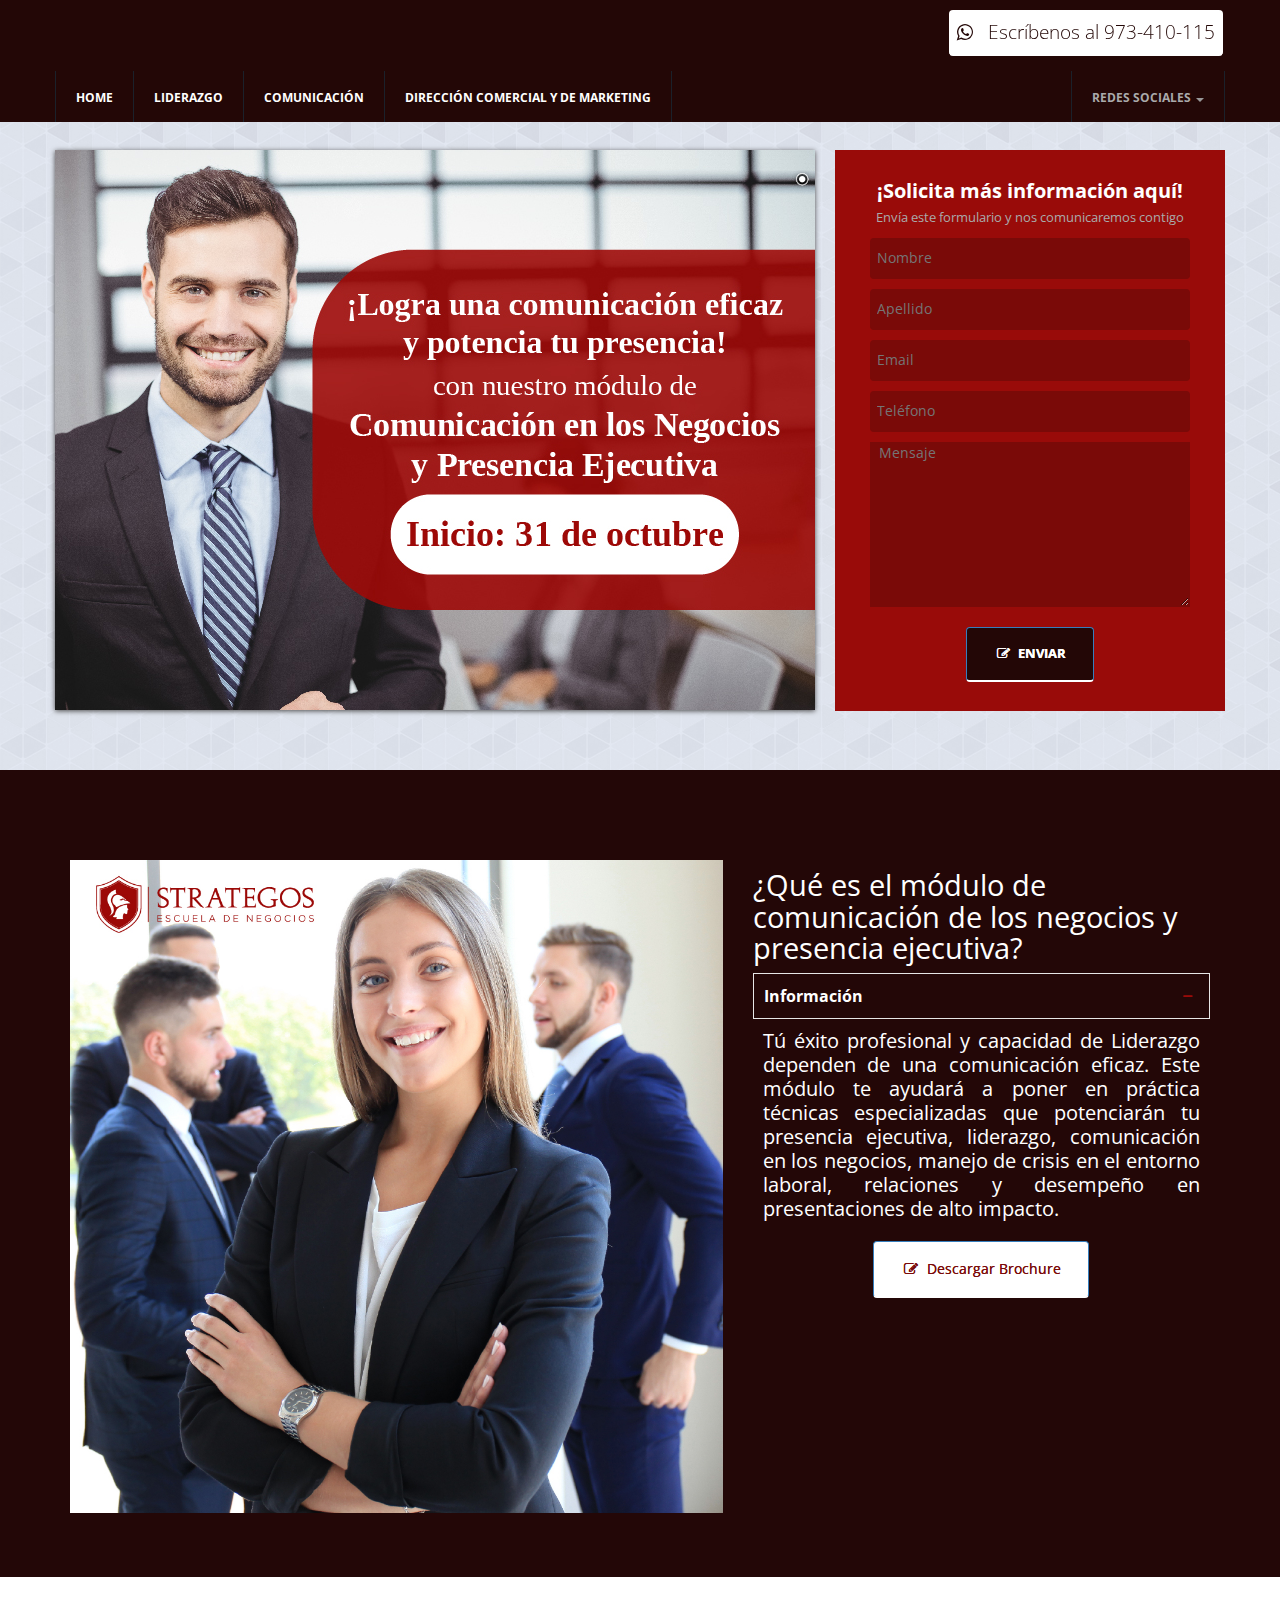
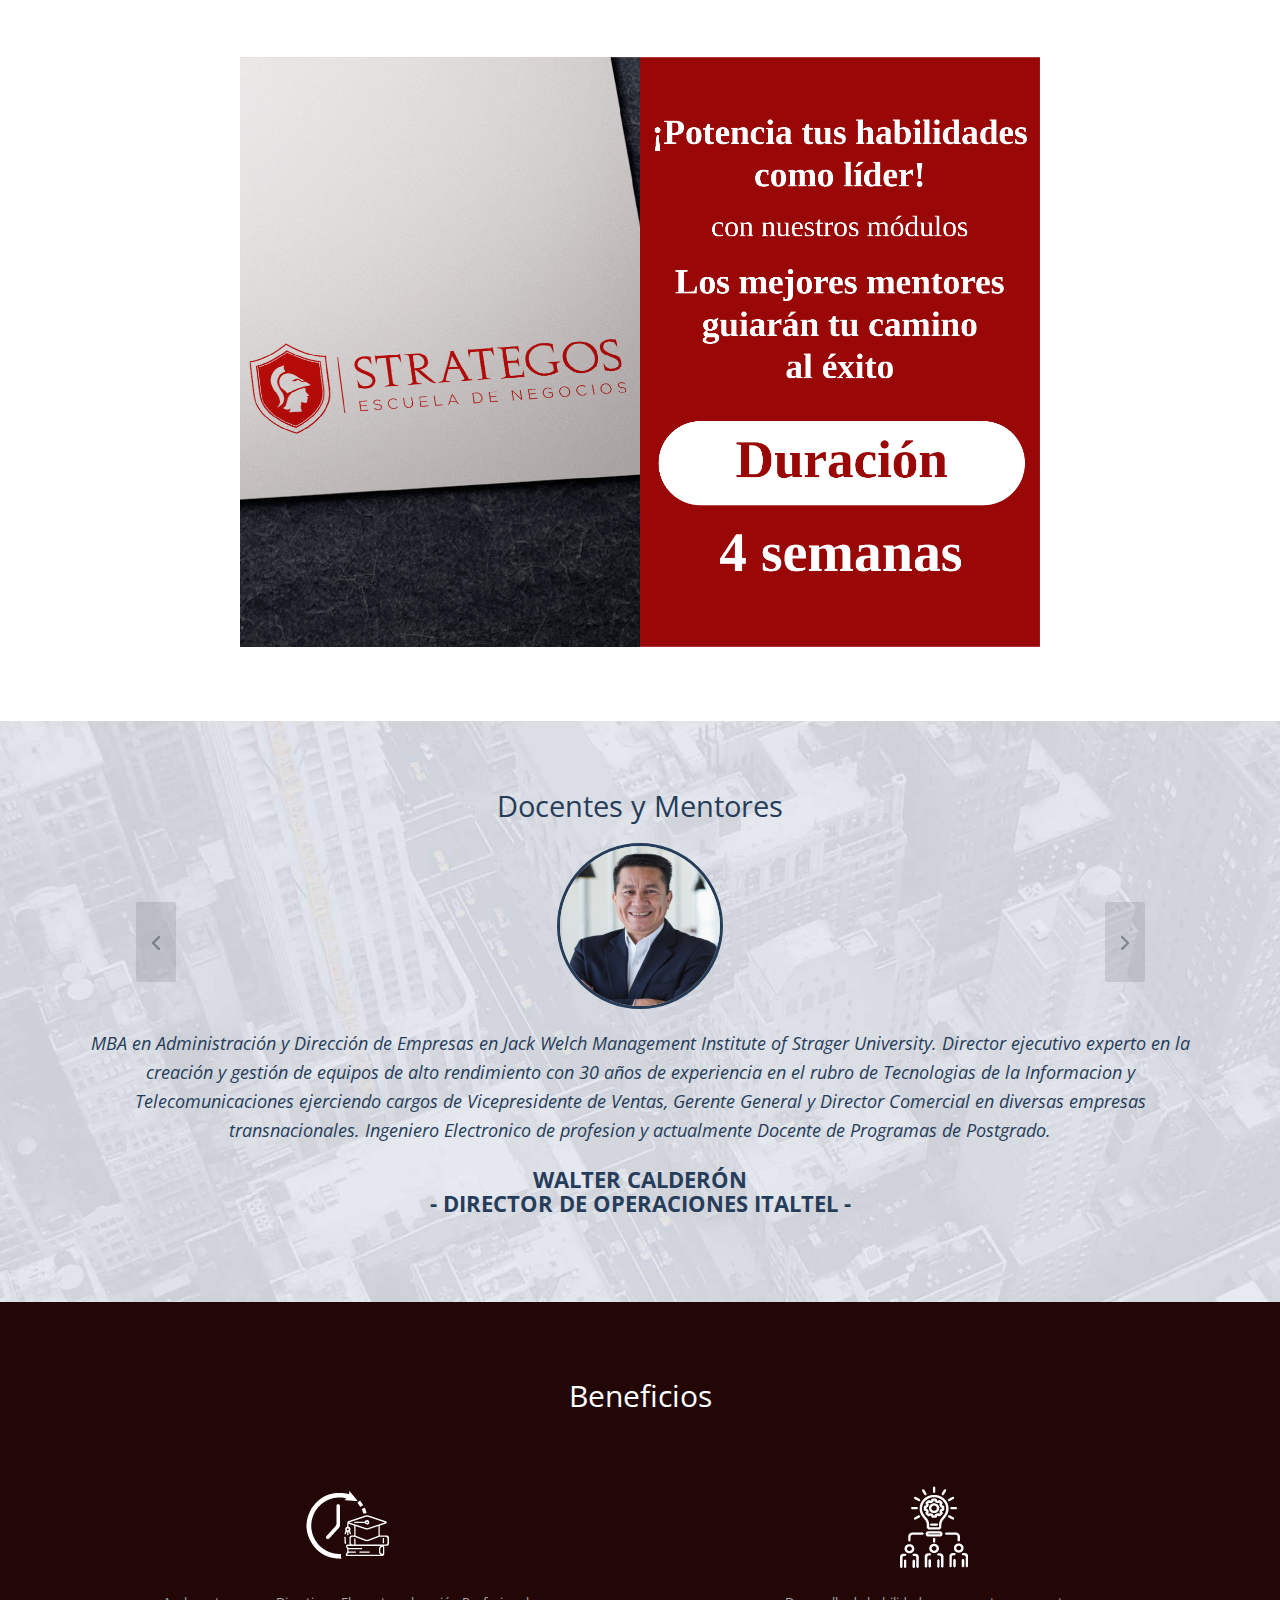
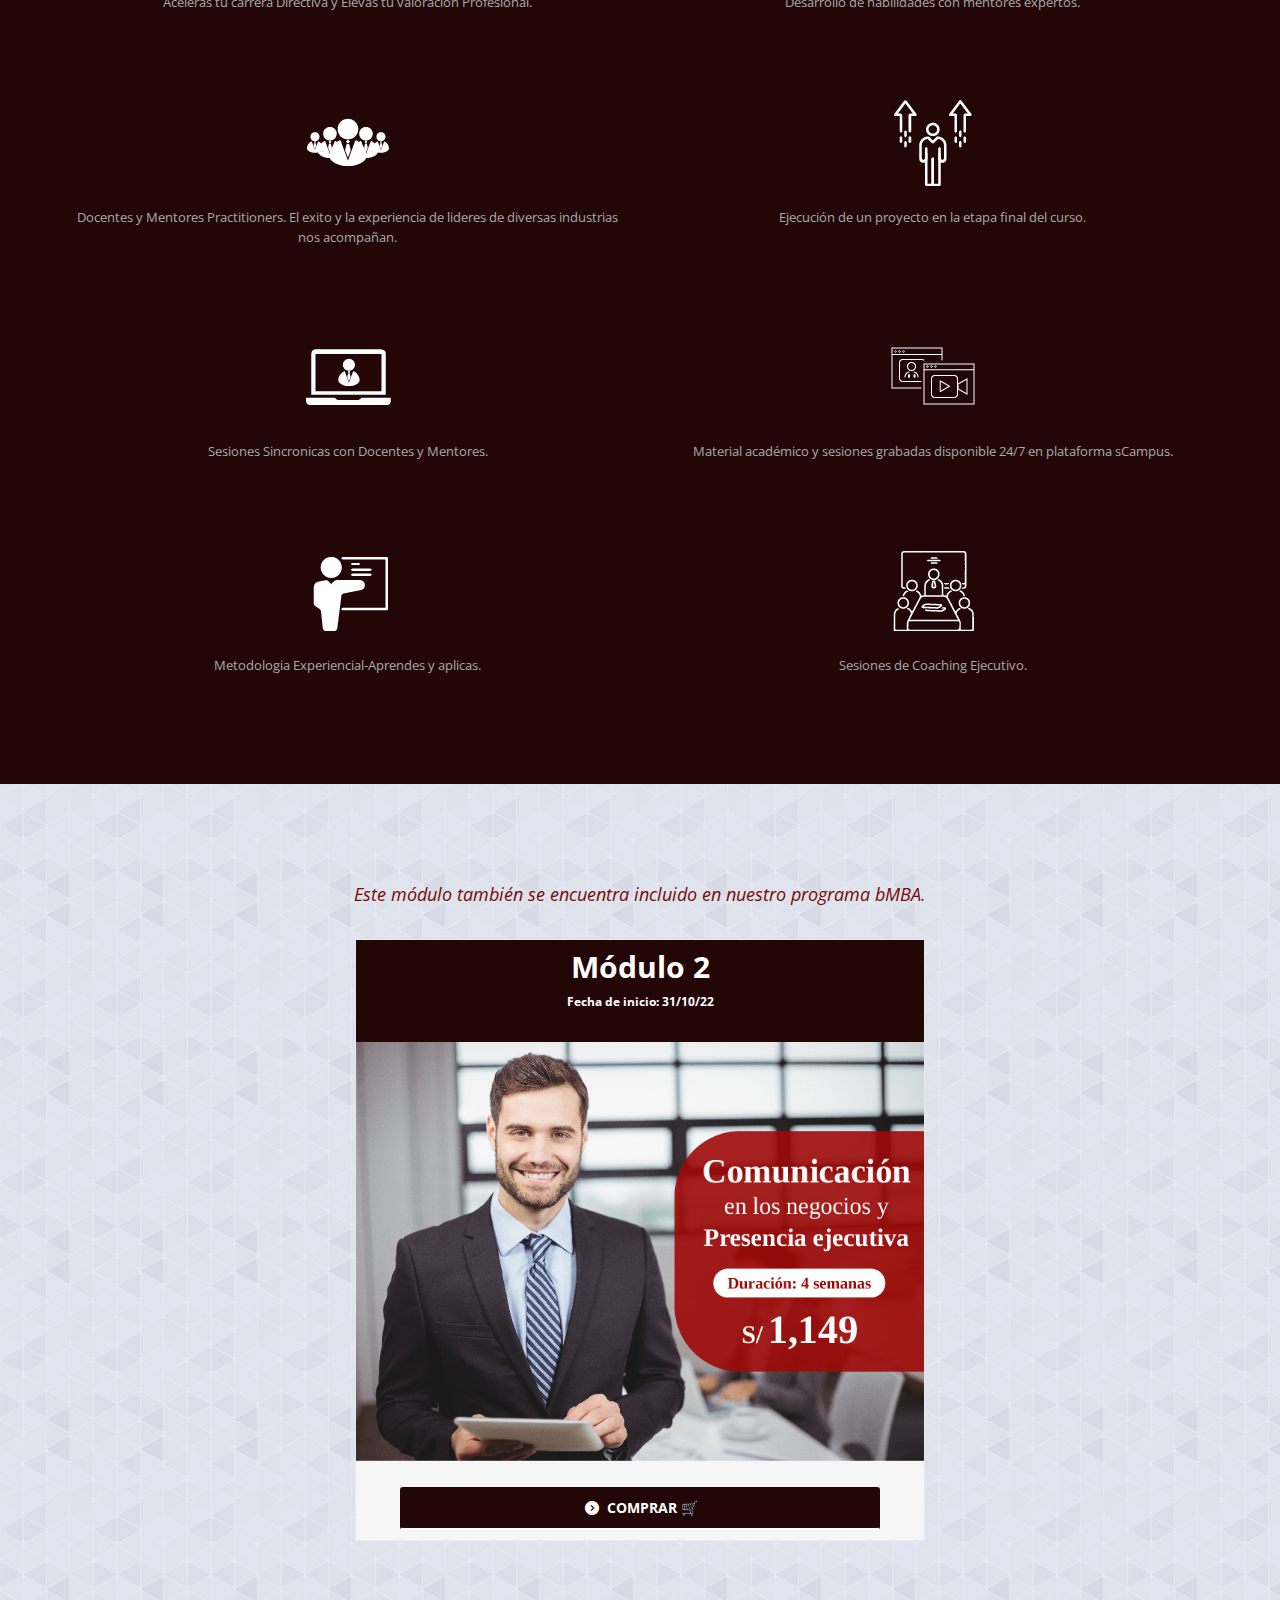
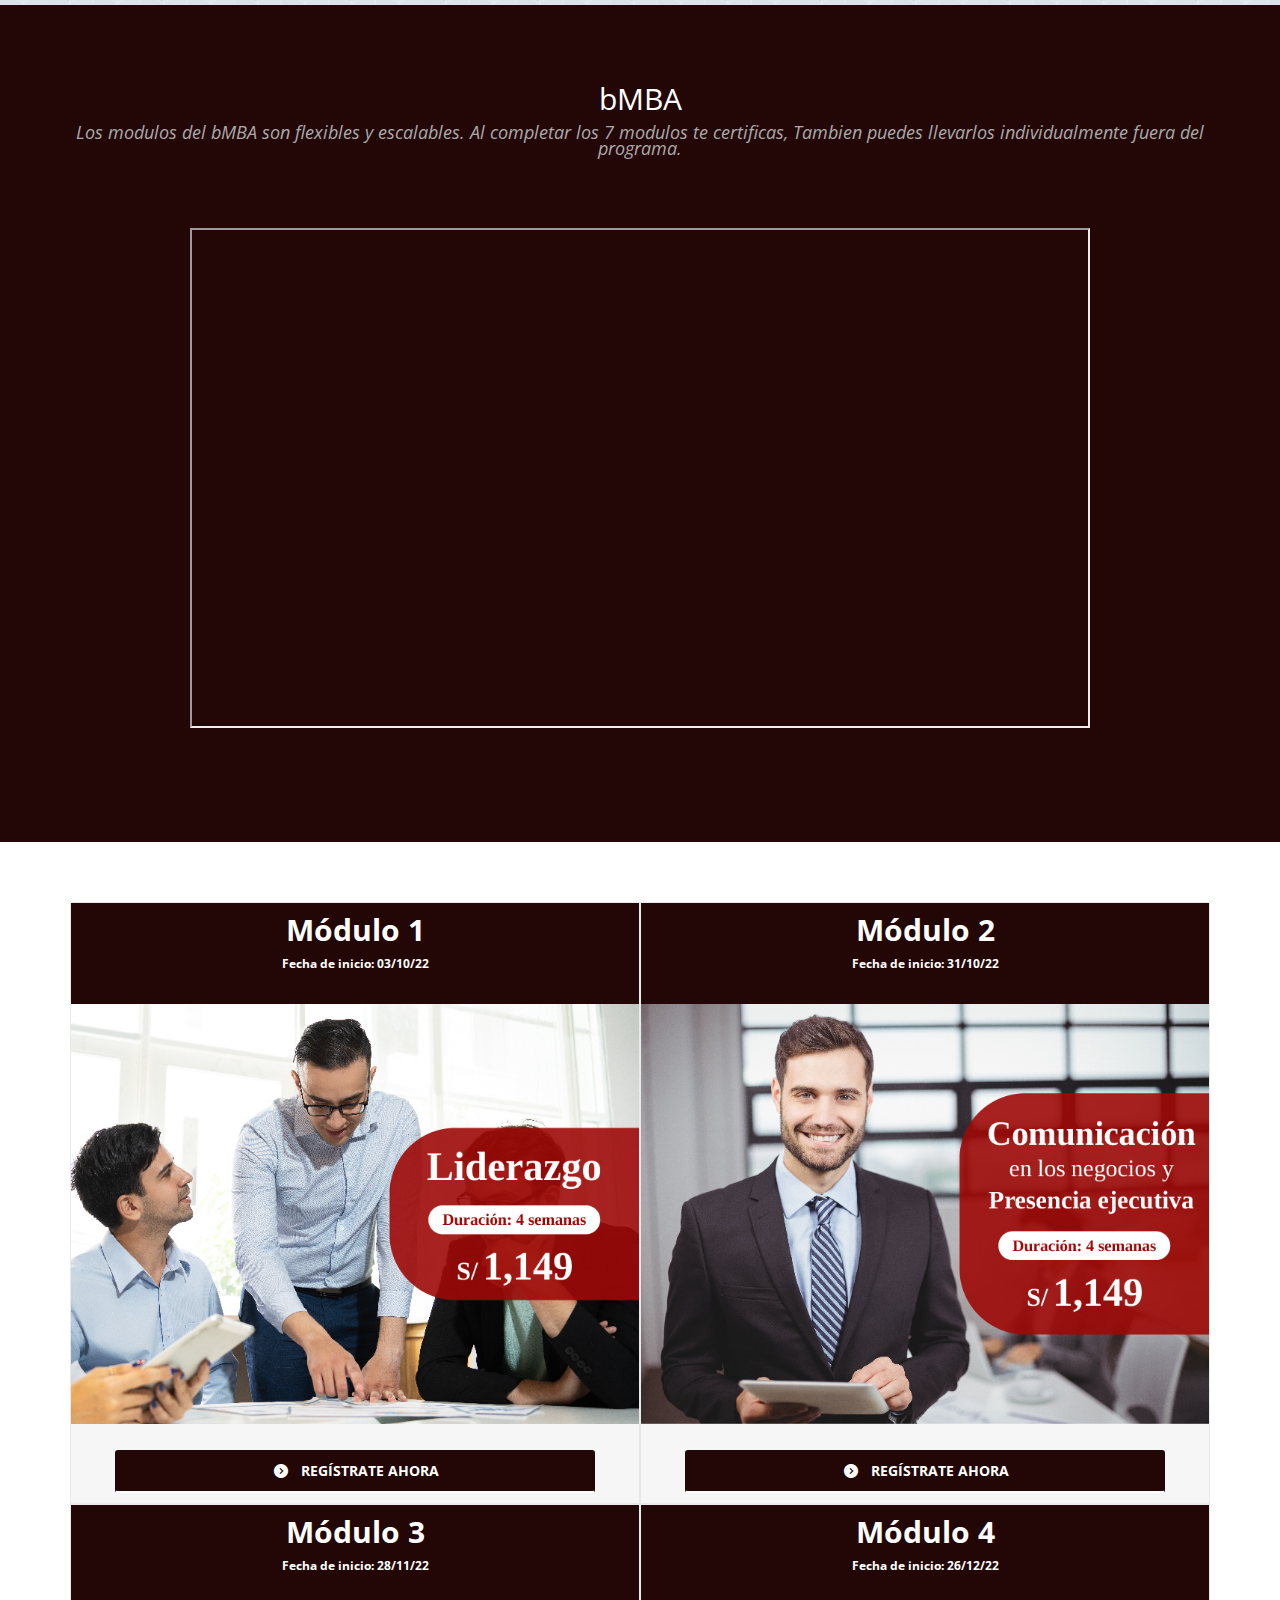
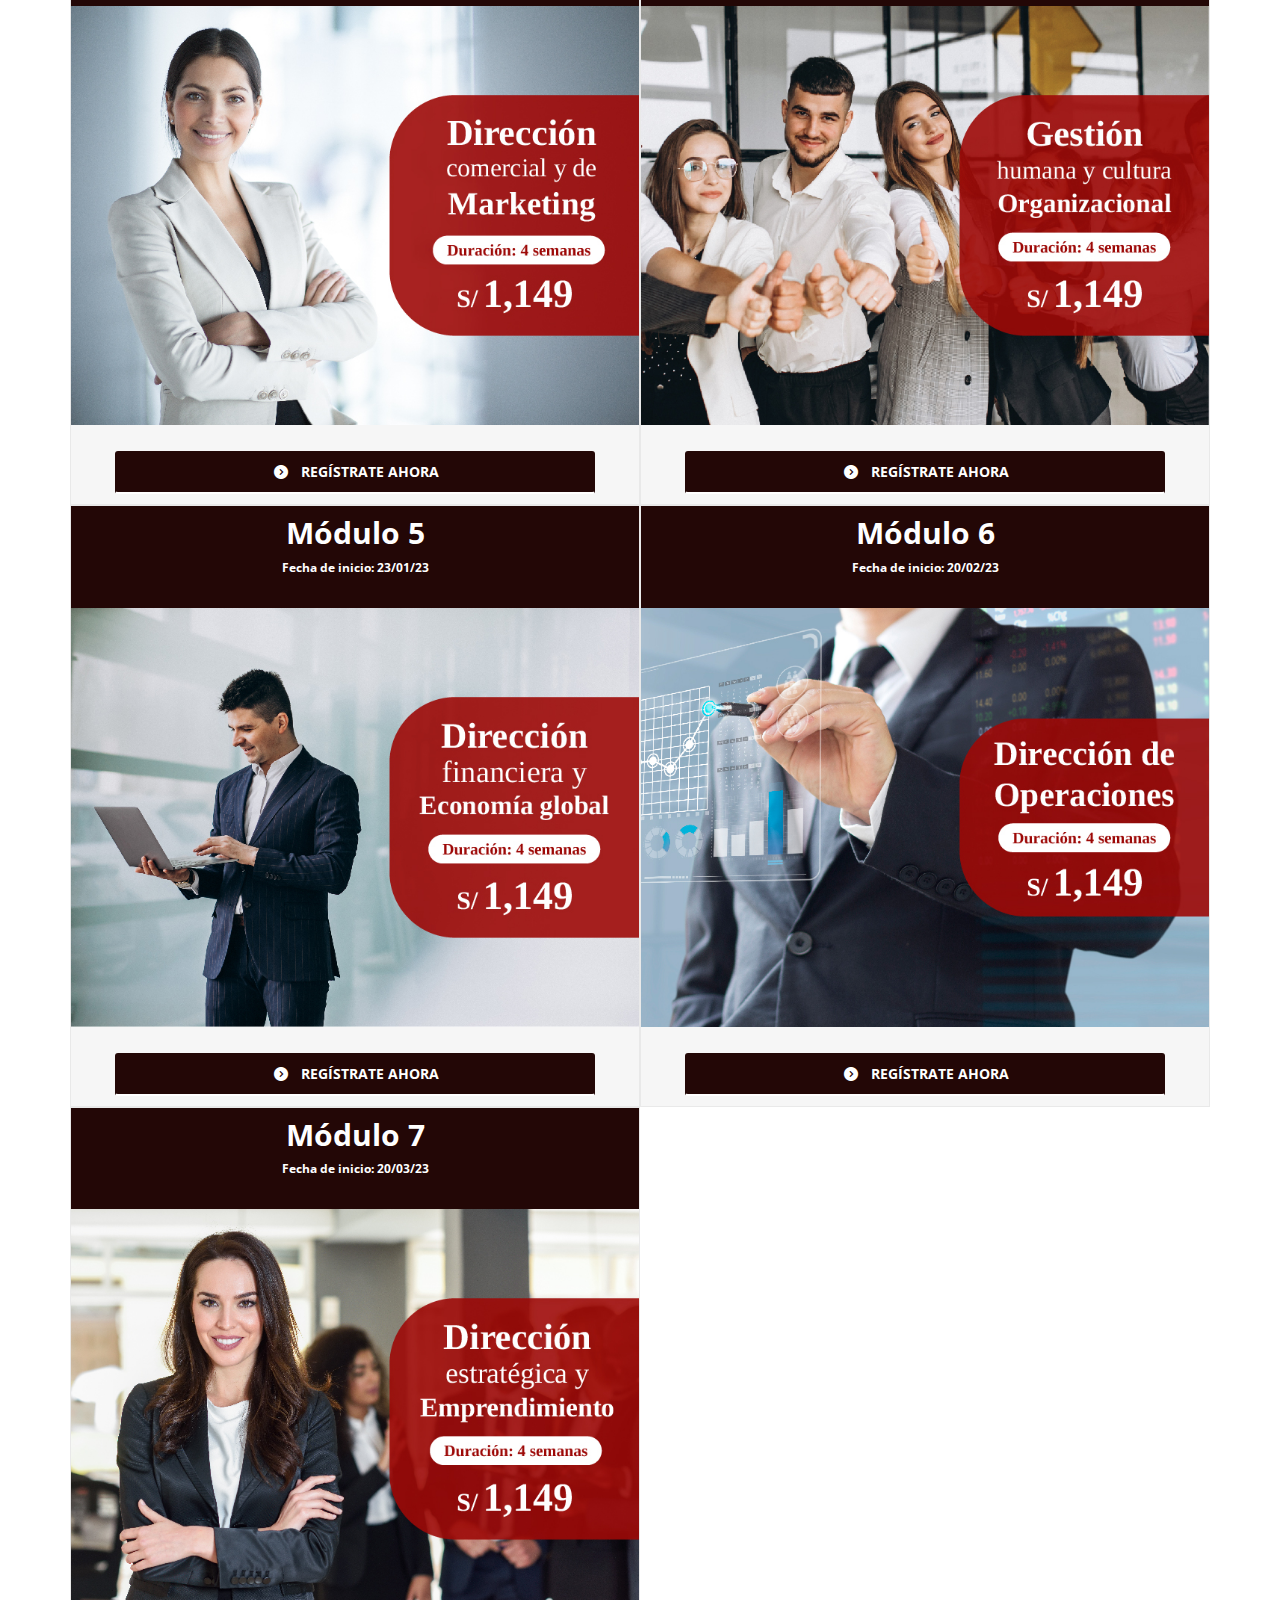
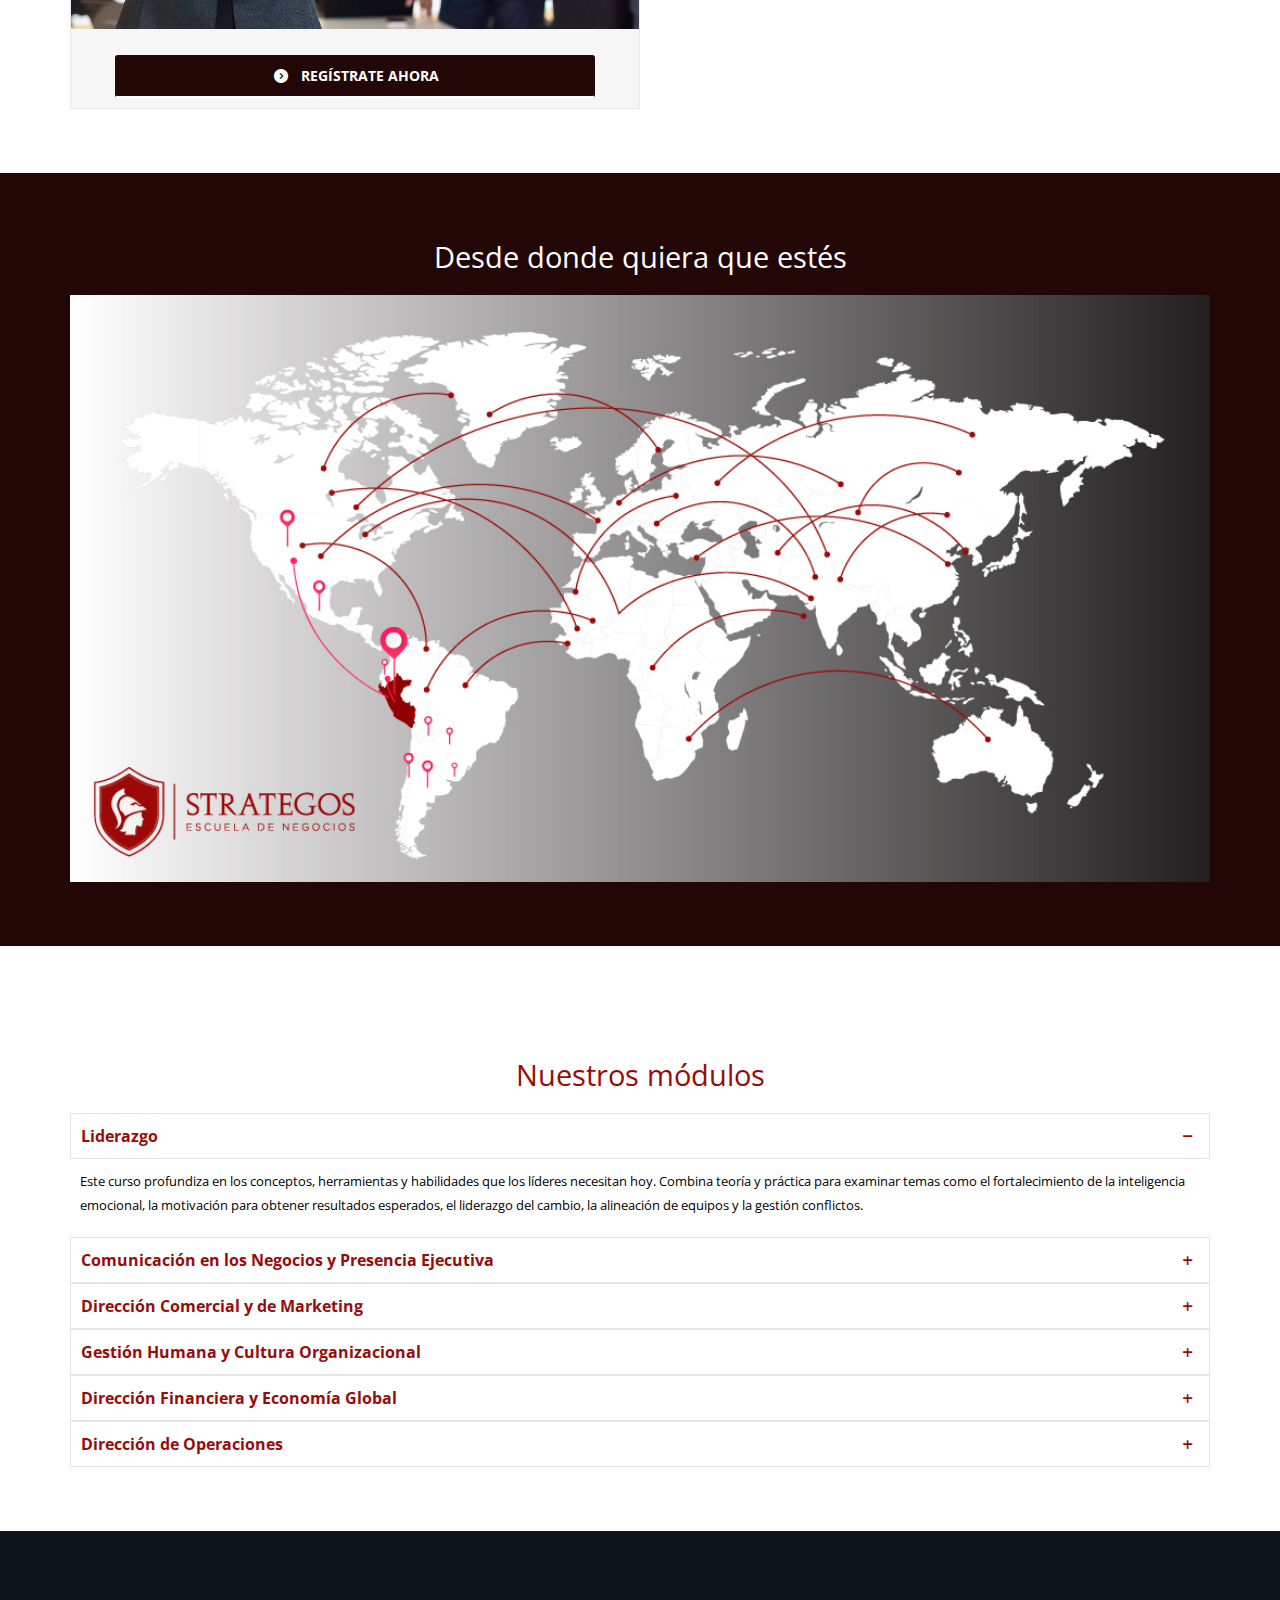
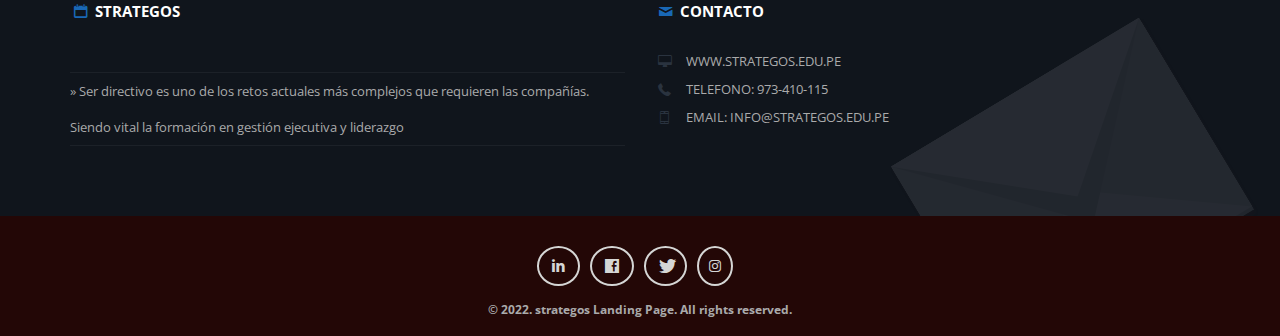
==== commit c7cb8fce: "Dirección Comercial Y De Marketing" ====
--- a/comunicacion.html
+++ b/comunicacion.html
@@ -124,6 +124,7 @@
             <li class="active"><a href="index.html">Home</a></li>
             <li class="active"><a href="liderazgo.html">Liderazgo</a></li>
             <li class="active"><a href="comunicacion.html">Comunicación</a></li>
+            <li class="active"><a href="direccion.html">Dirección Comercial Y De Marketing</a></li>
             <!--							<li class="active"><a href="#Fomr">Contacto</a></li>-->
           </ul>
           <ul class="nav navbar-nav pull-right">
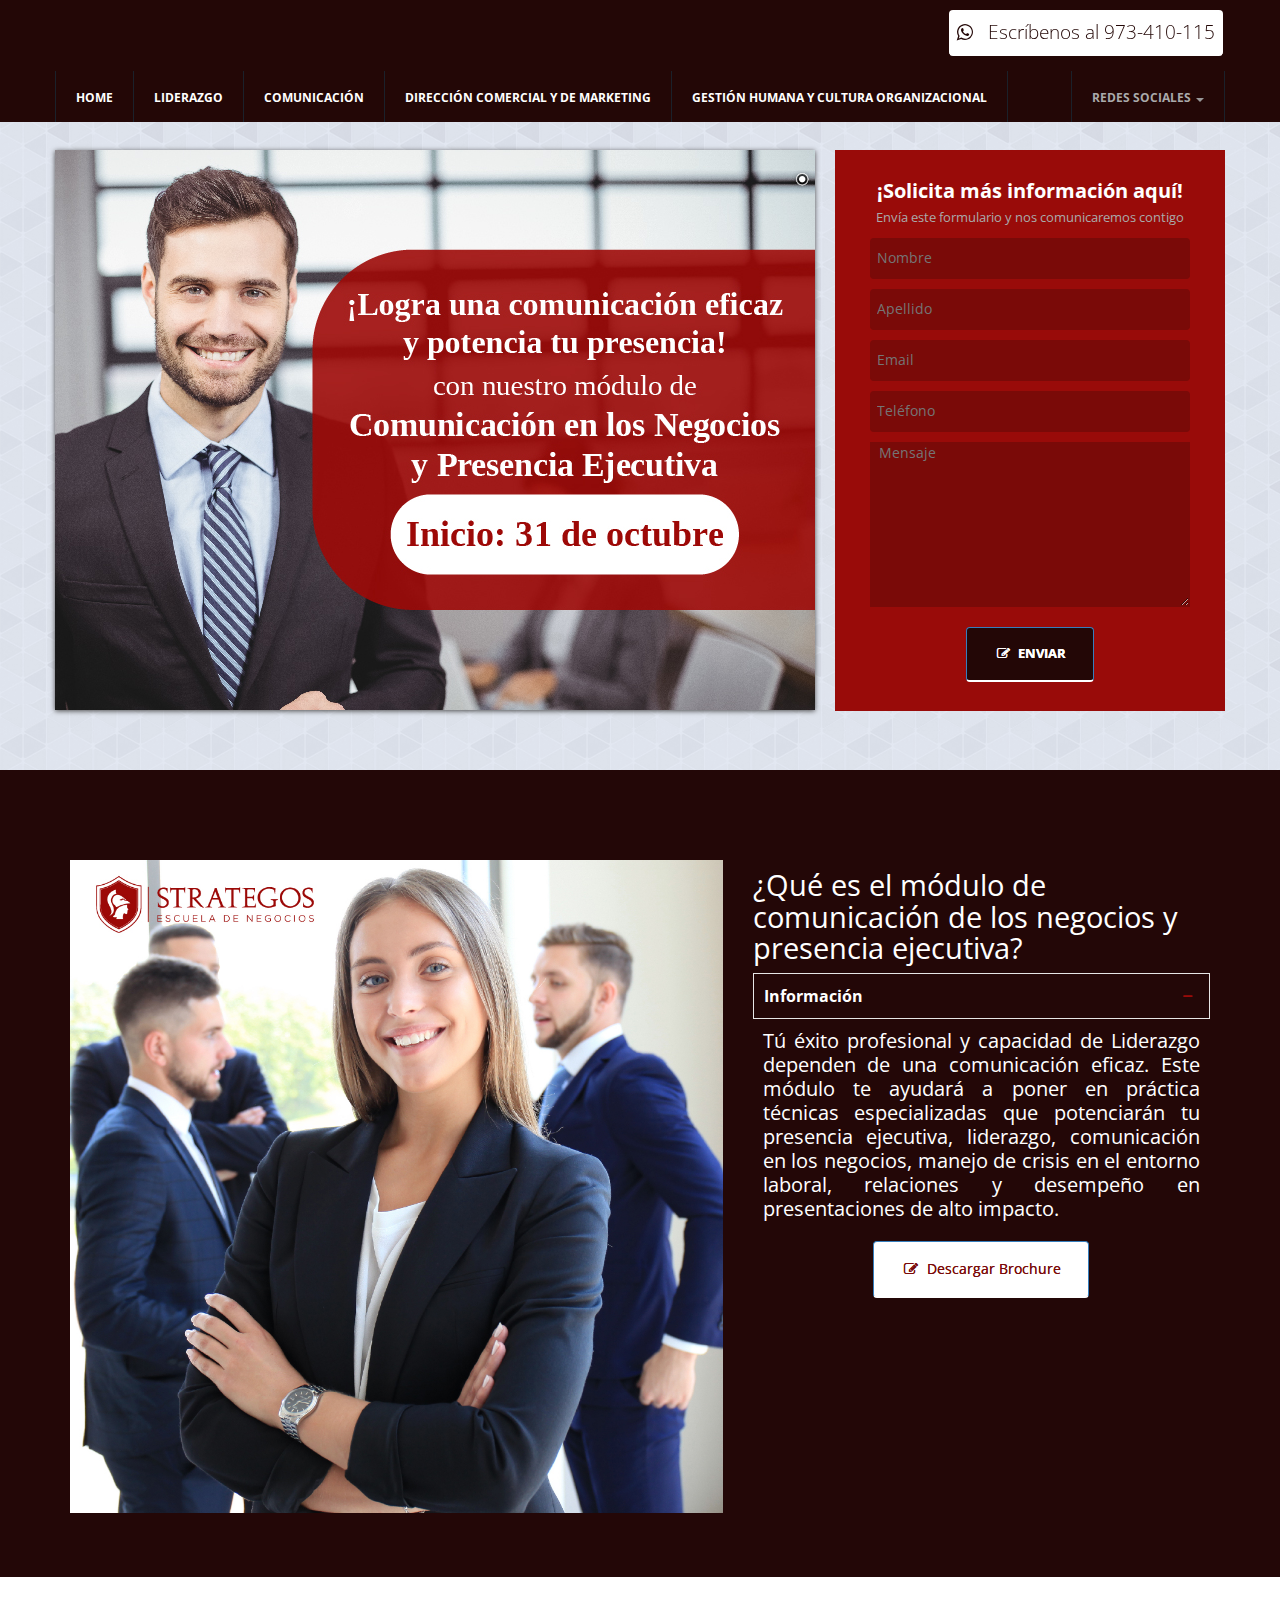
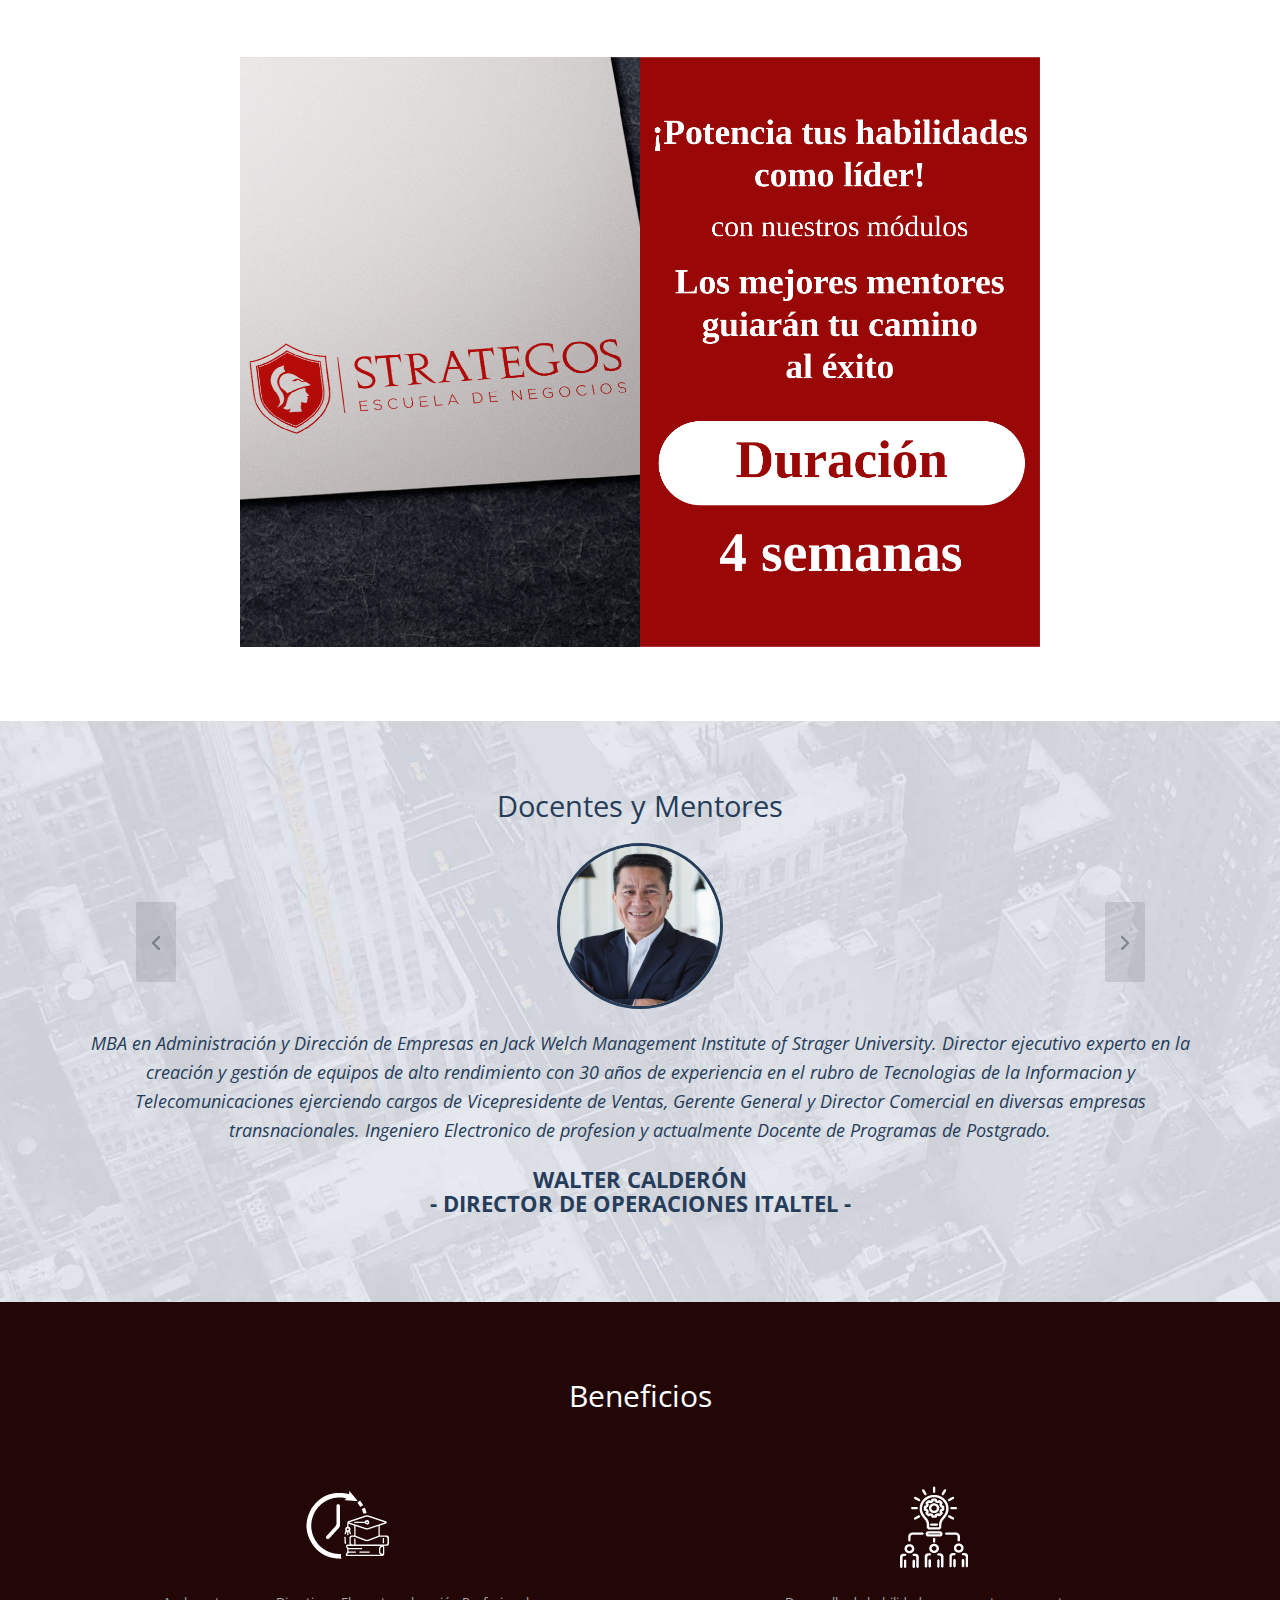
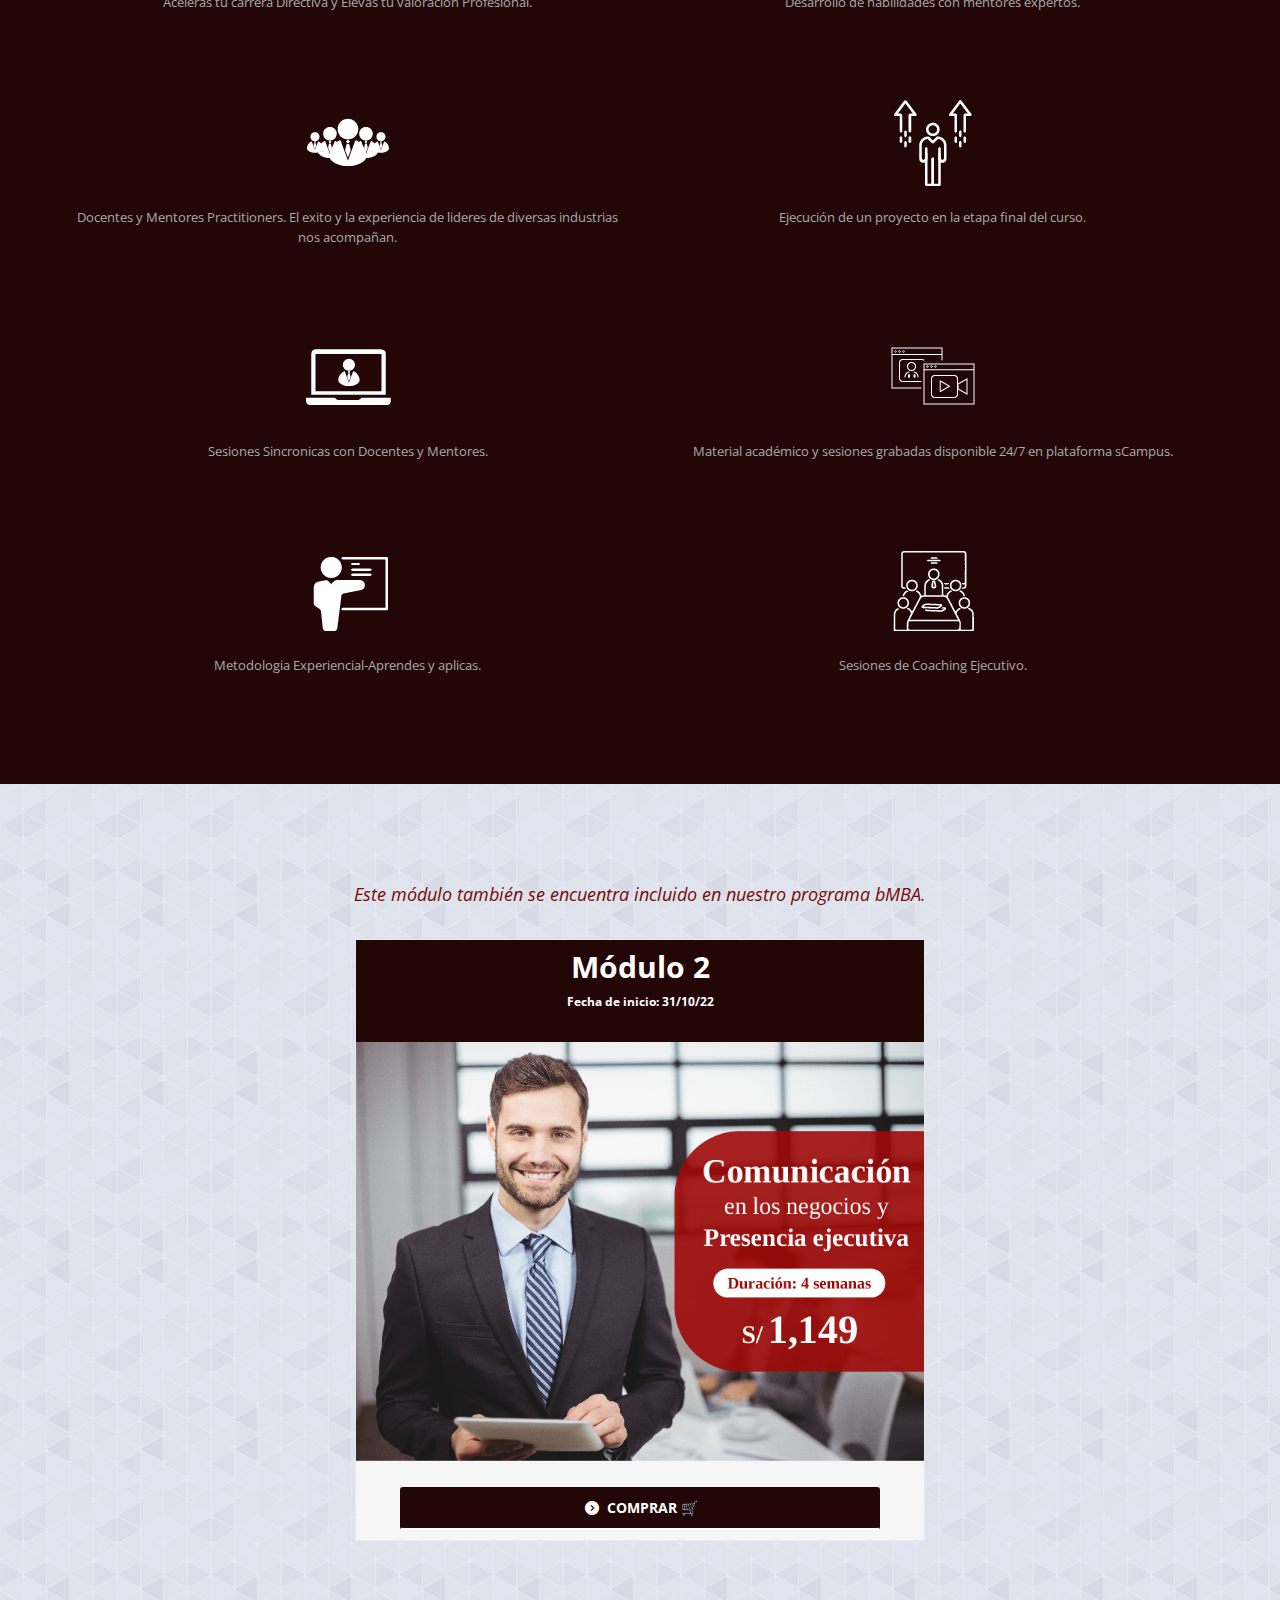
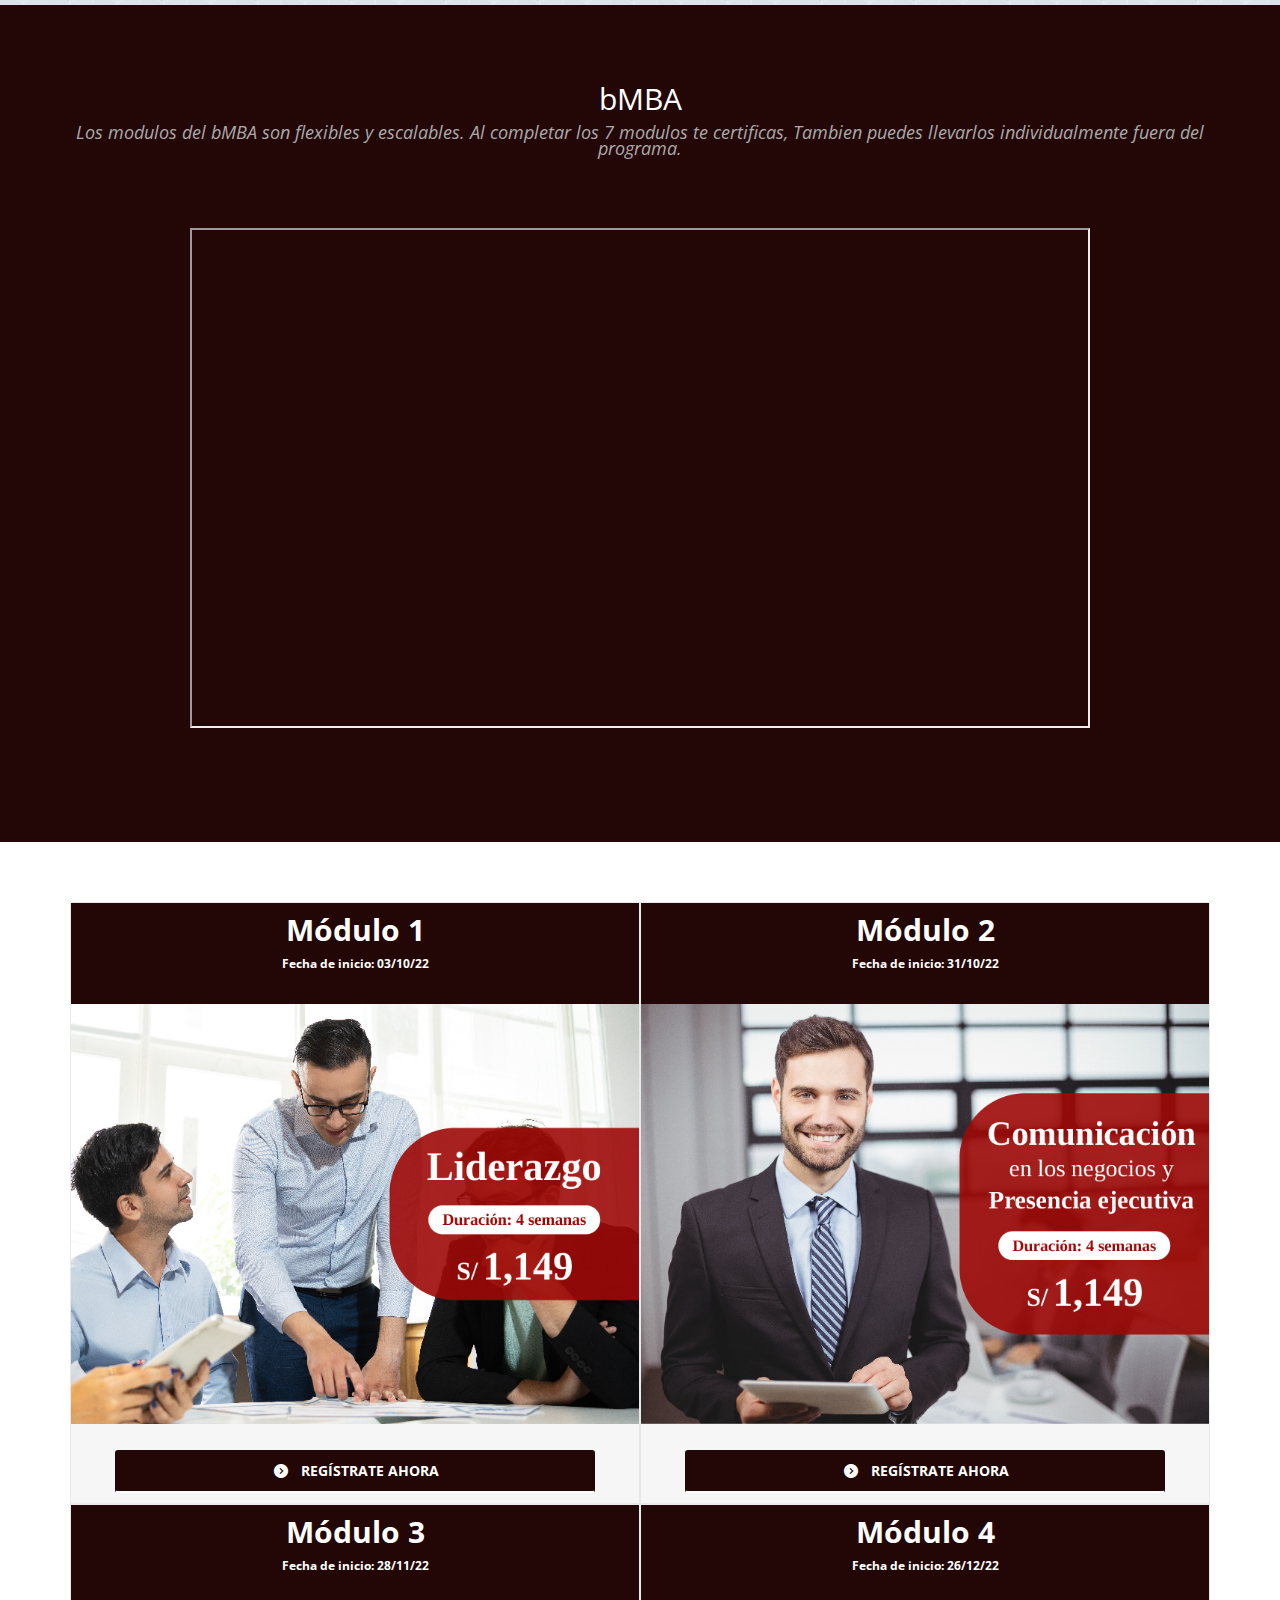
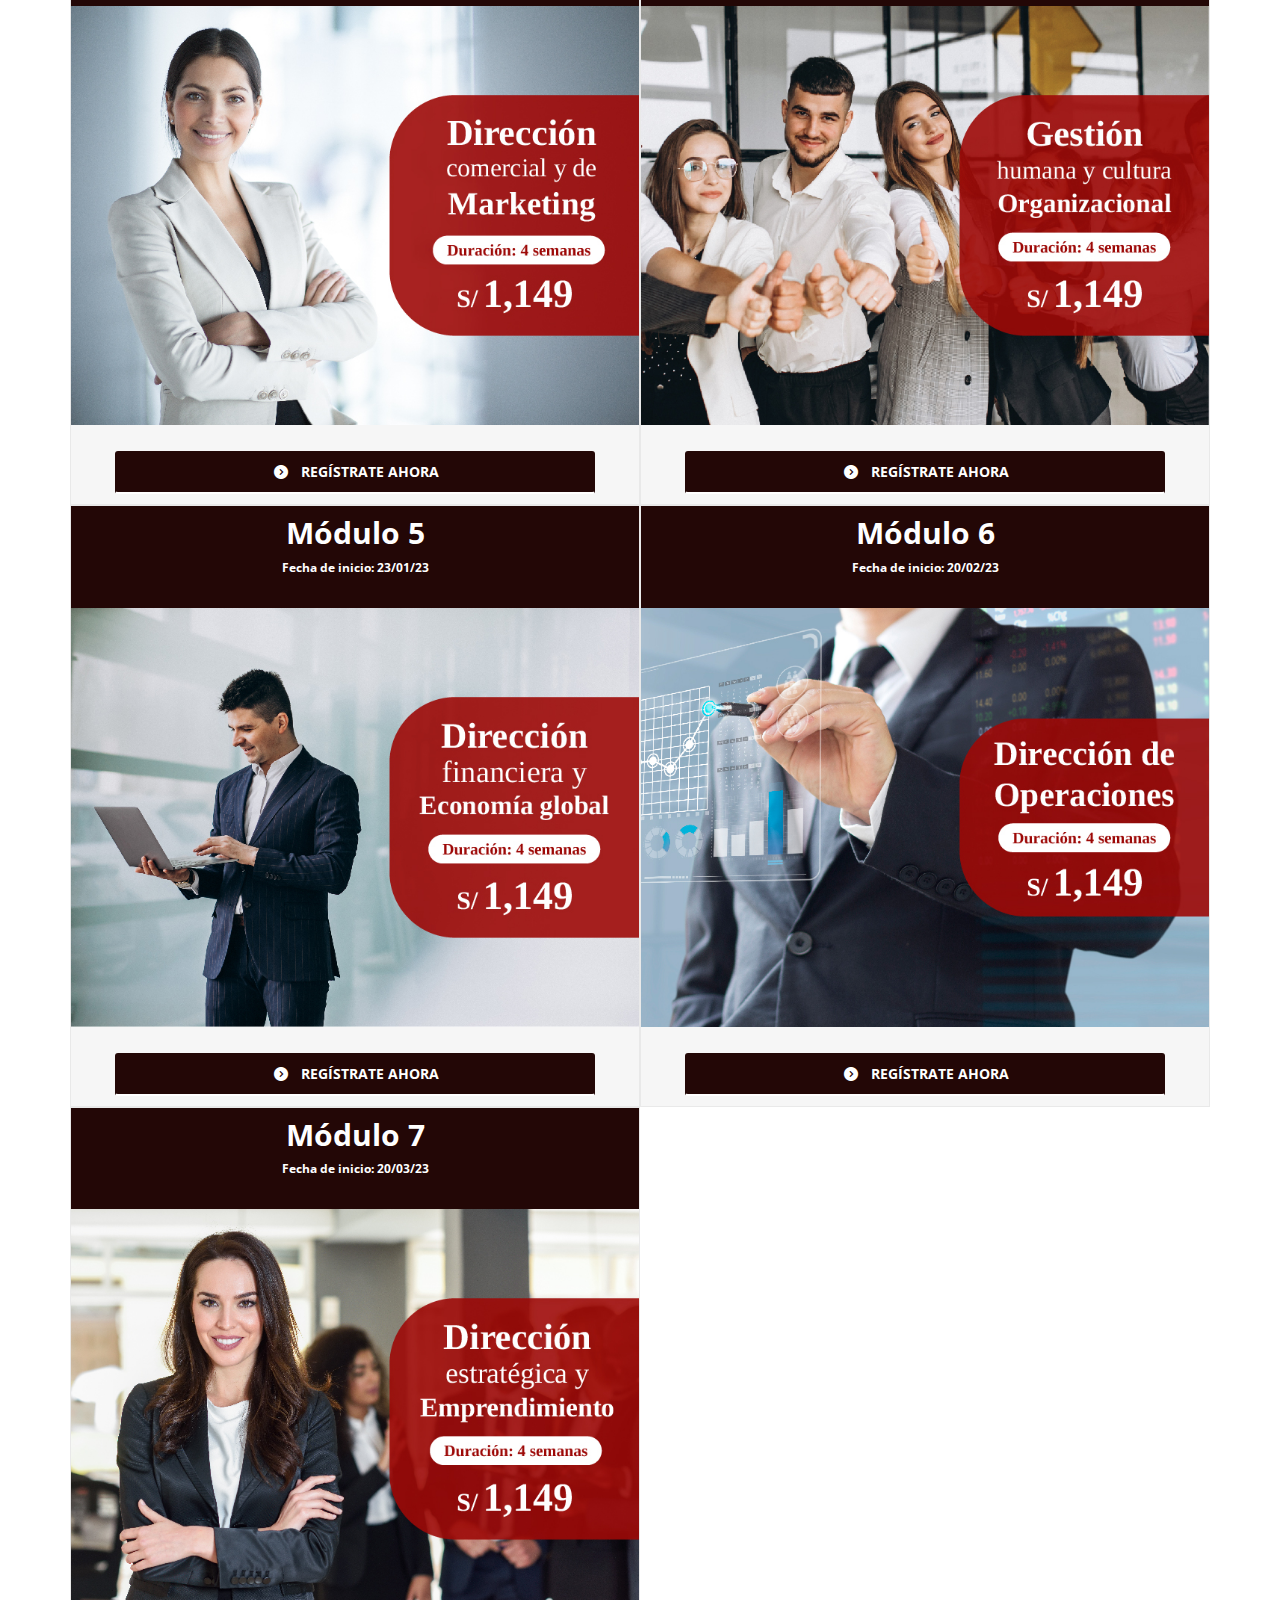
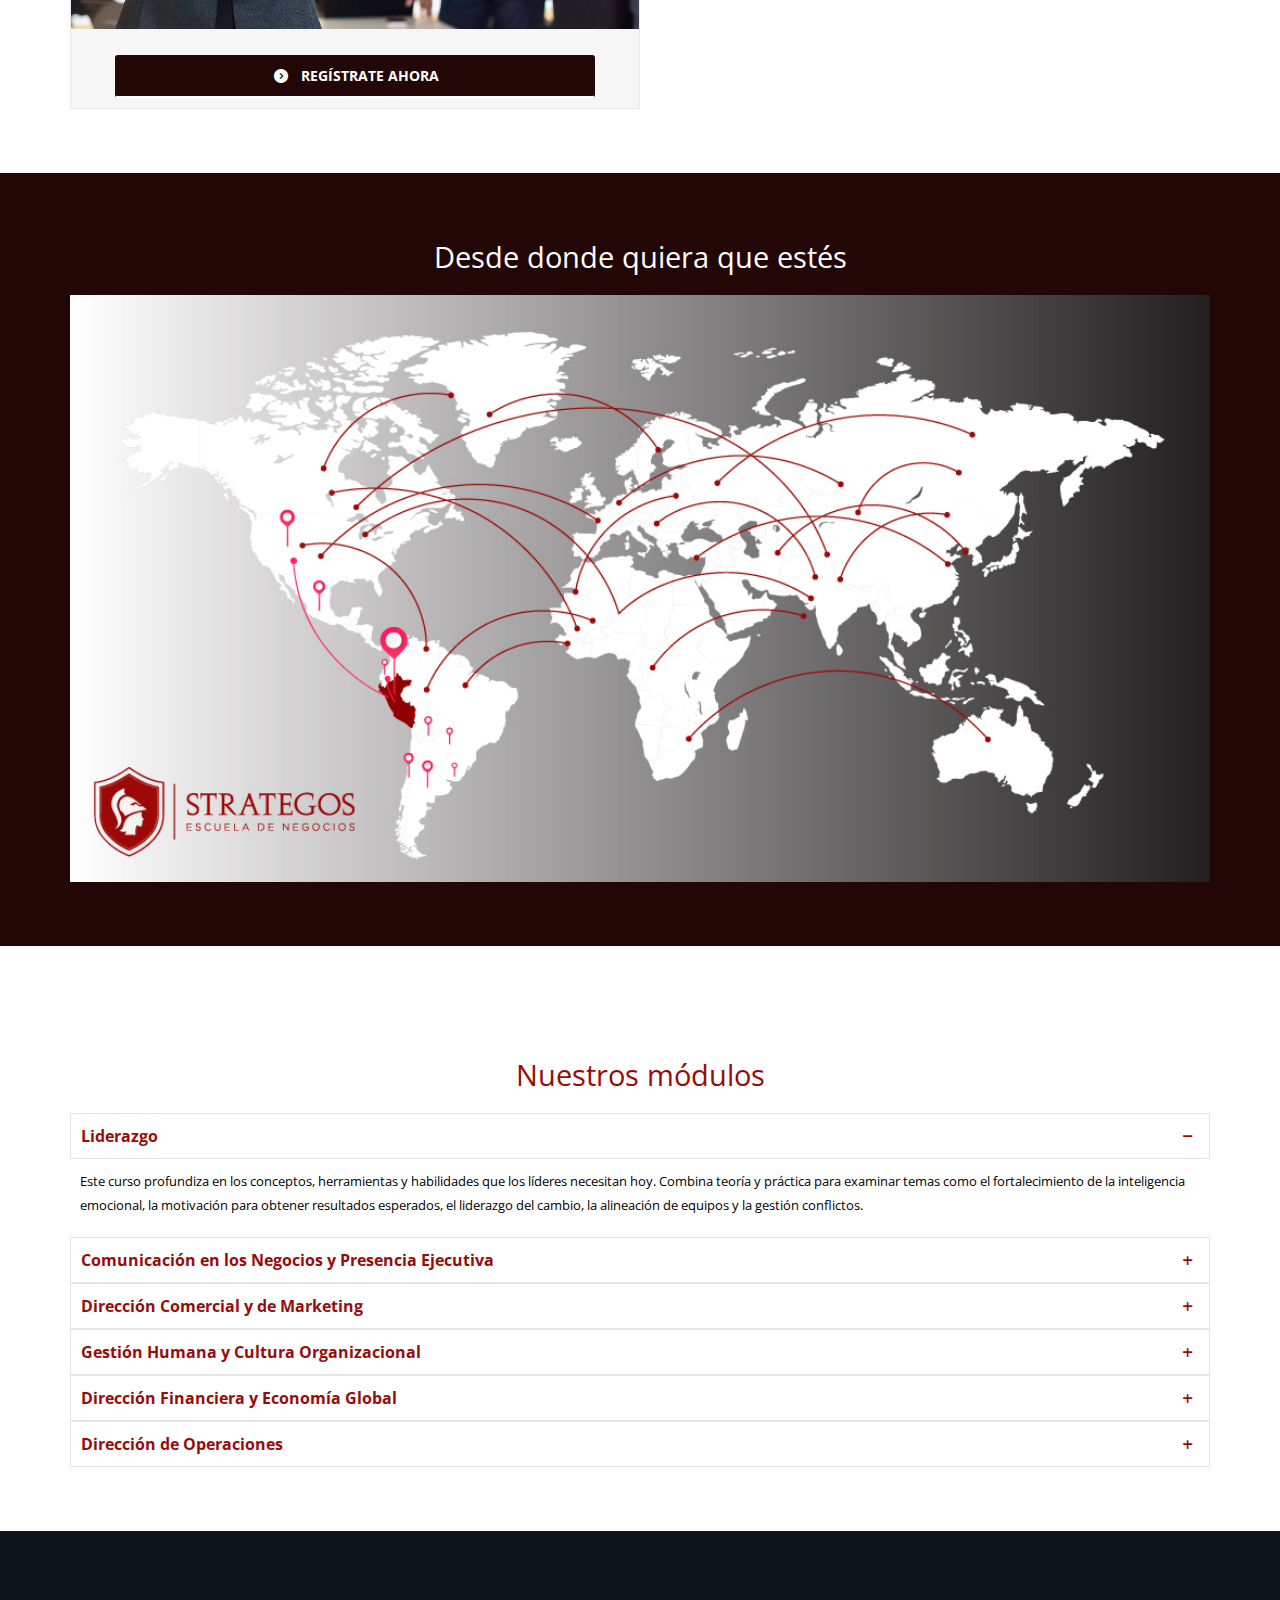
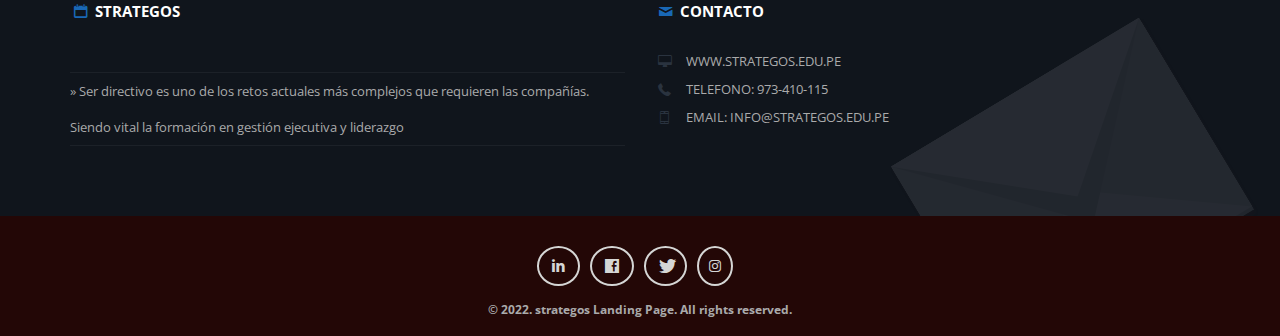
==== commit 70687fe0: "Gestión Humana Y Cultura Organizacional" ====
--- a/comunicacion.html
+++ b/comunicacion.html
@@ -125,6 +125,7 @@
             <li class="active"><a href="liderazgo.html">Liderazgo</a></li>
             <li class="active"><a href="comunicacion.html">Comunicación</a></li>
             <li class="active"><a href="direccion.html">Dirección Comercial Y De Marketing</a></li>
+            <li class="active"><a href="gestion.html">Gestión Humana Y Cultura Organizacional</a></li>
             <!--							<li class="active"><a href="#Fomr">Contacto</a></li>-->
           </ul>
           <ul class="nav navbar-nav pull-right">
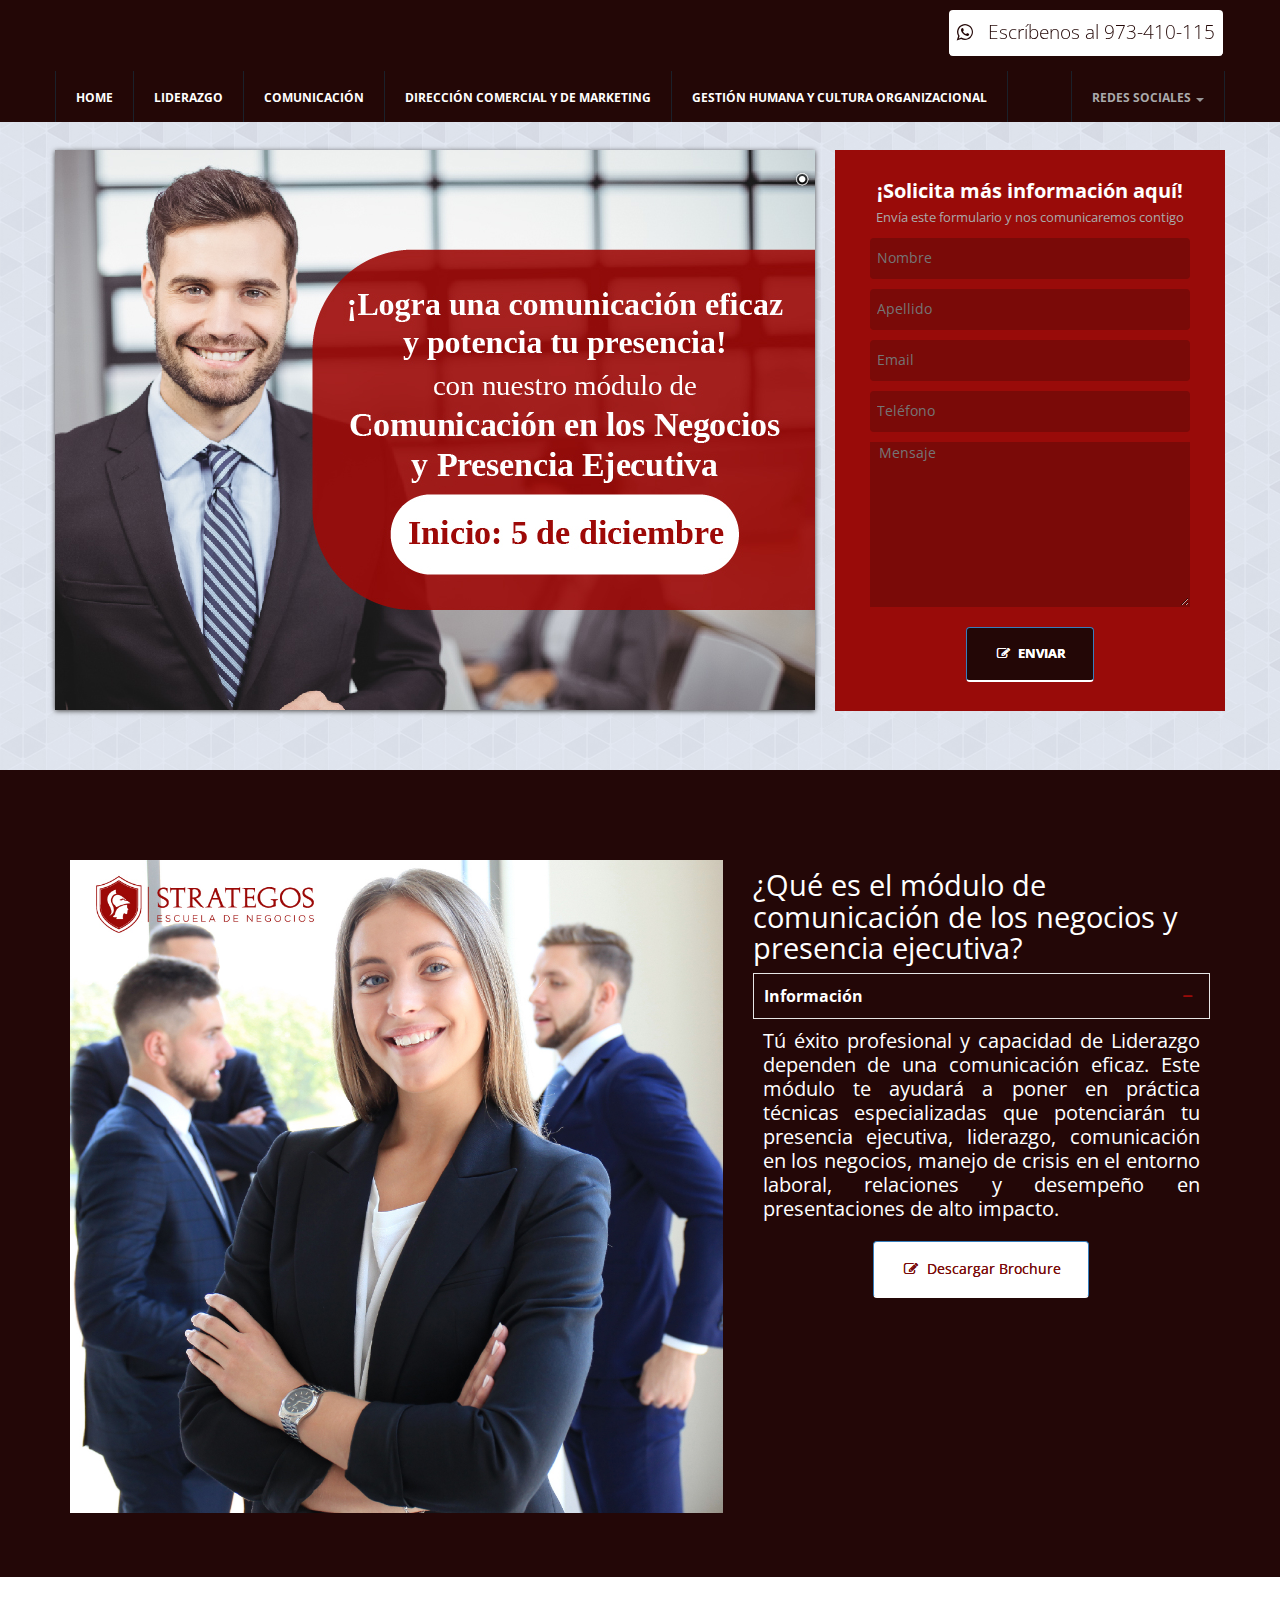
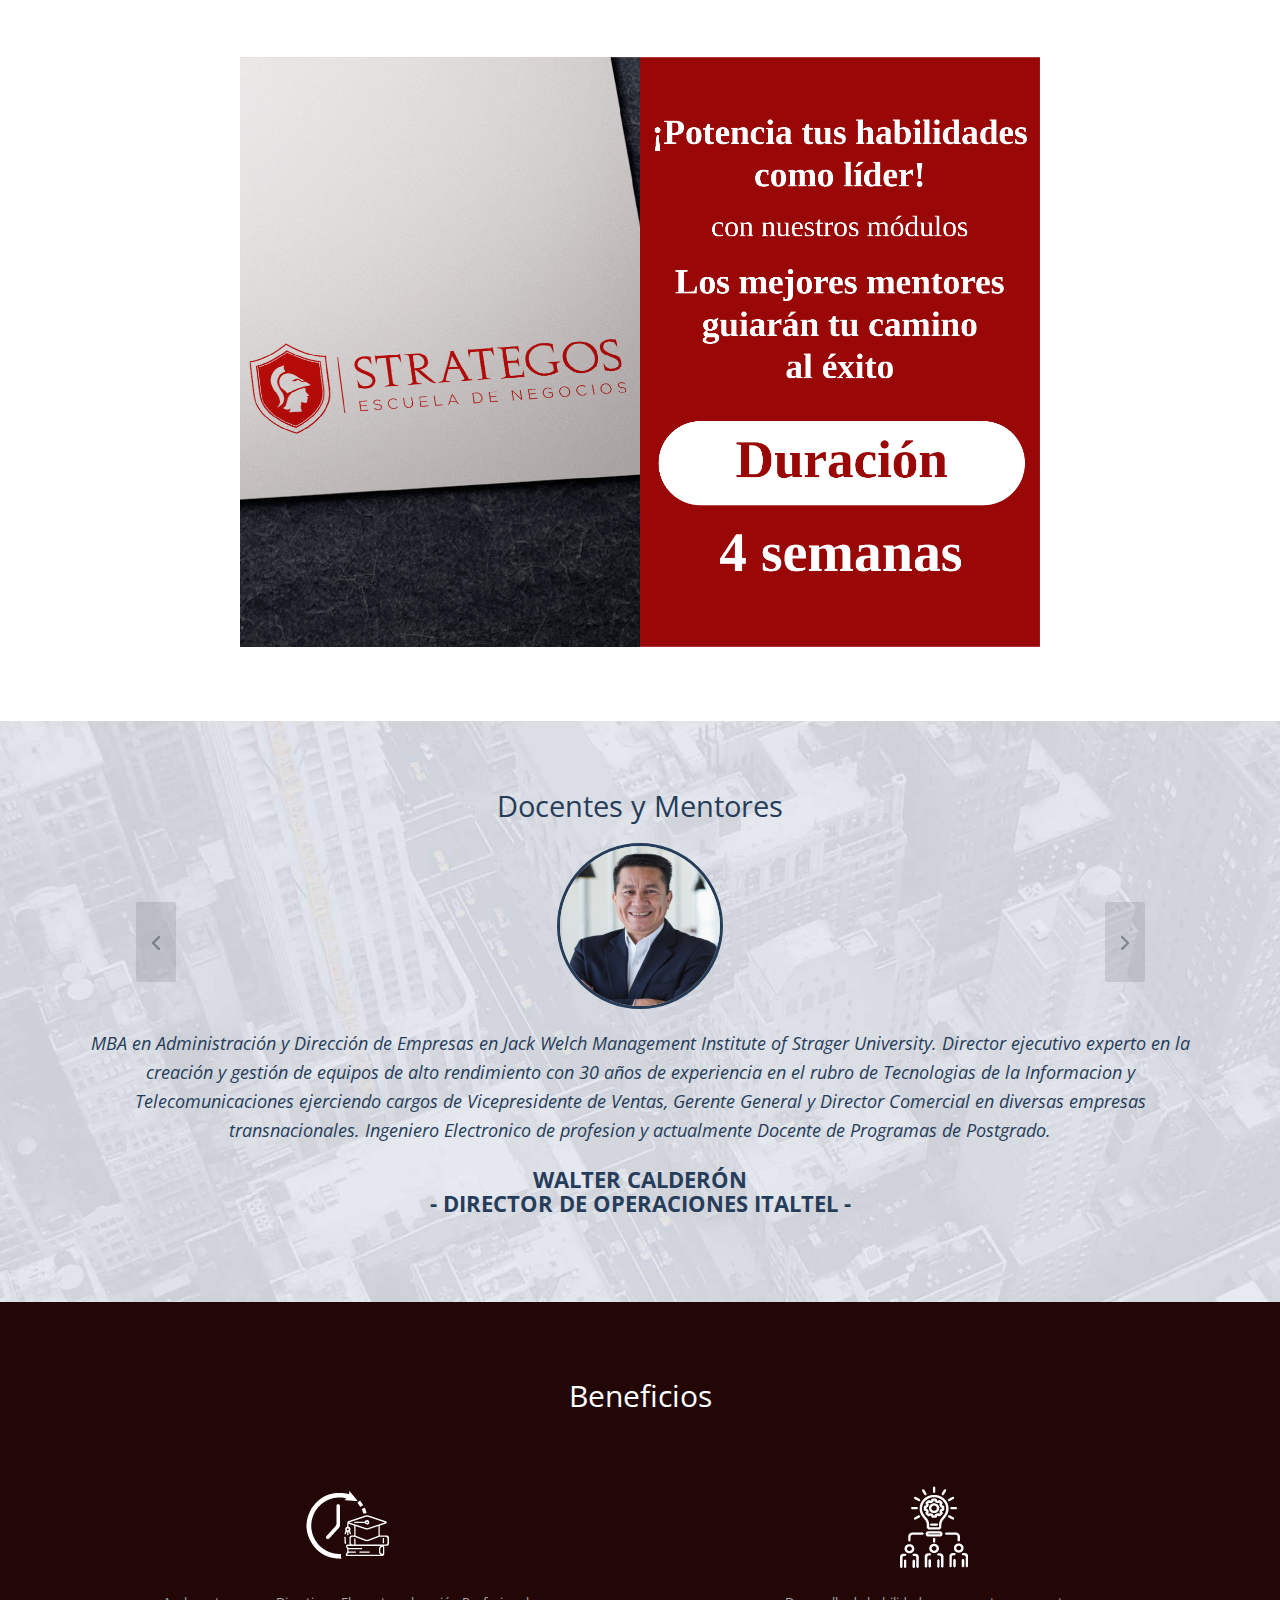
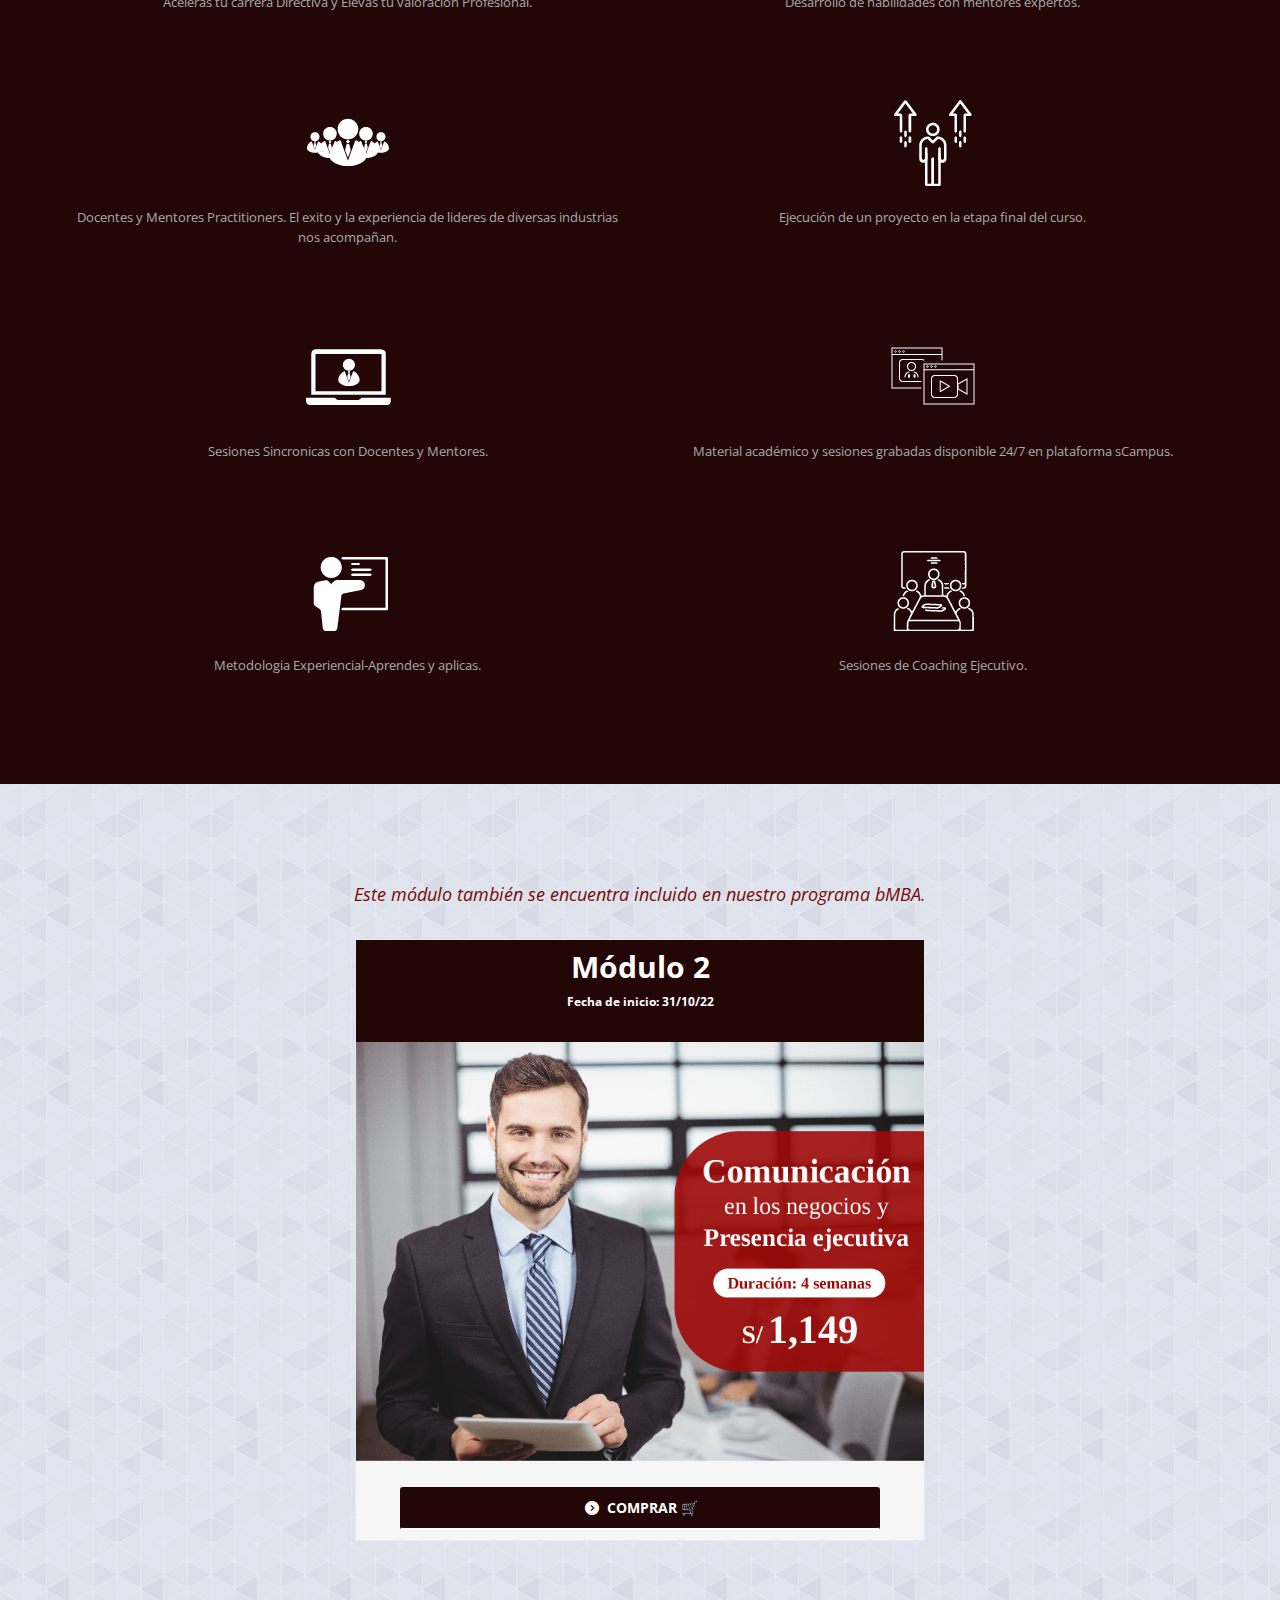
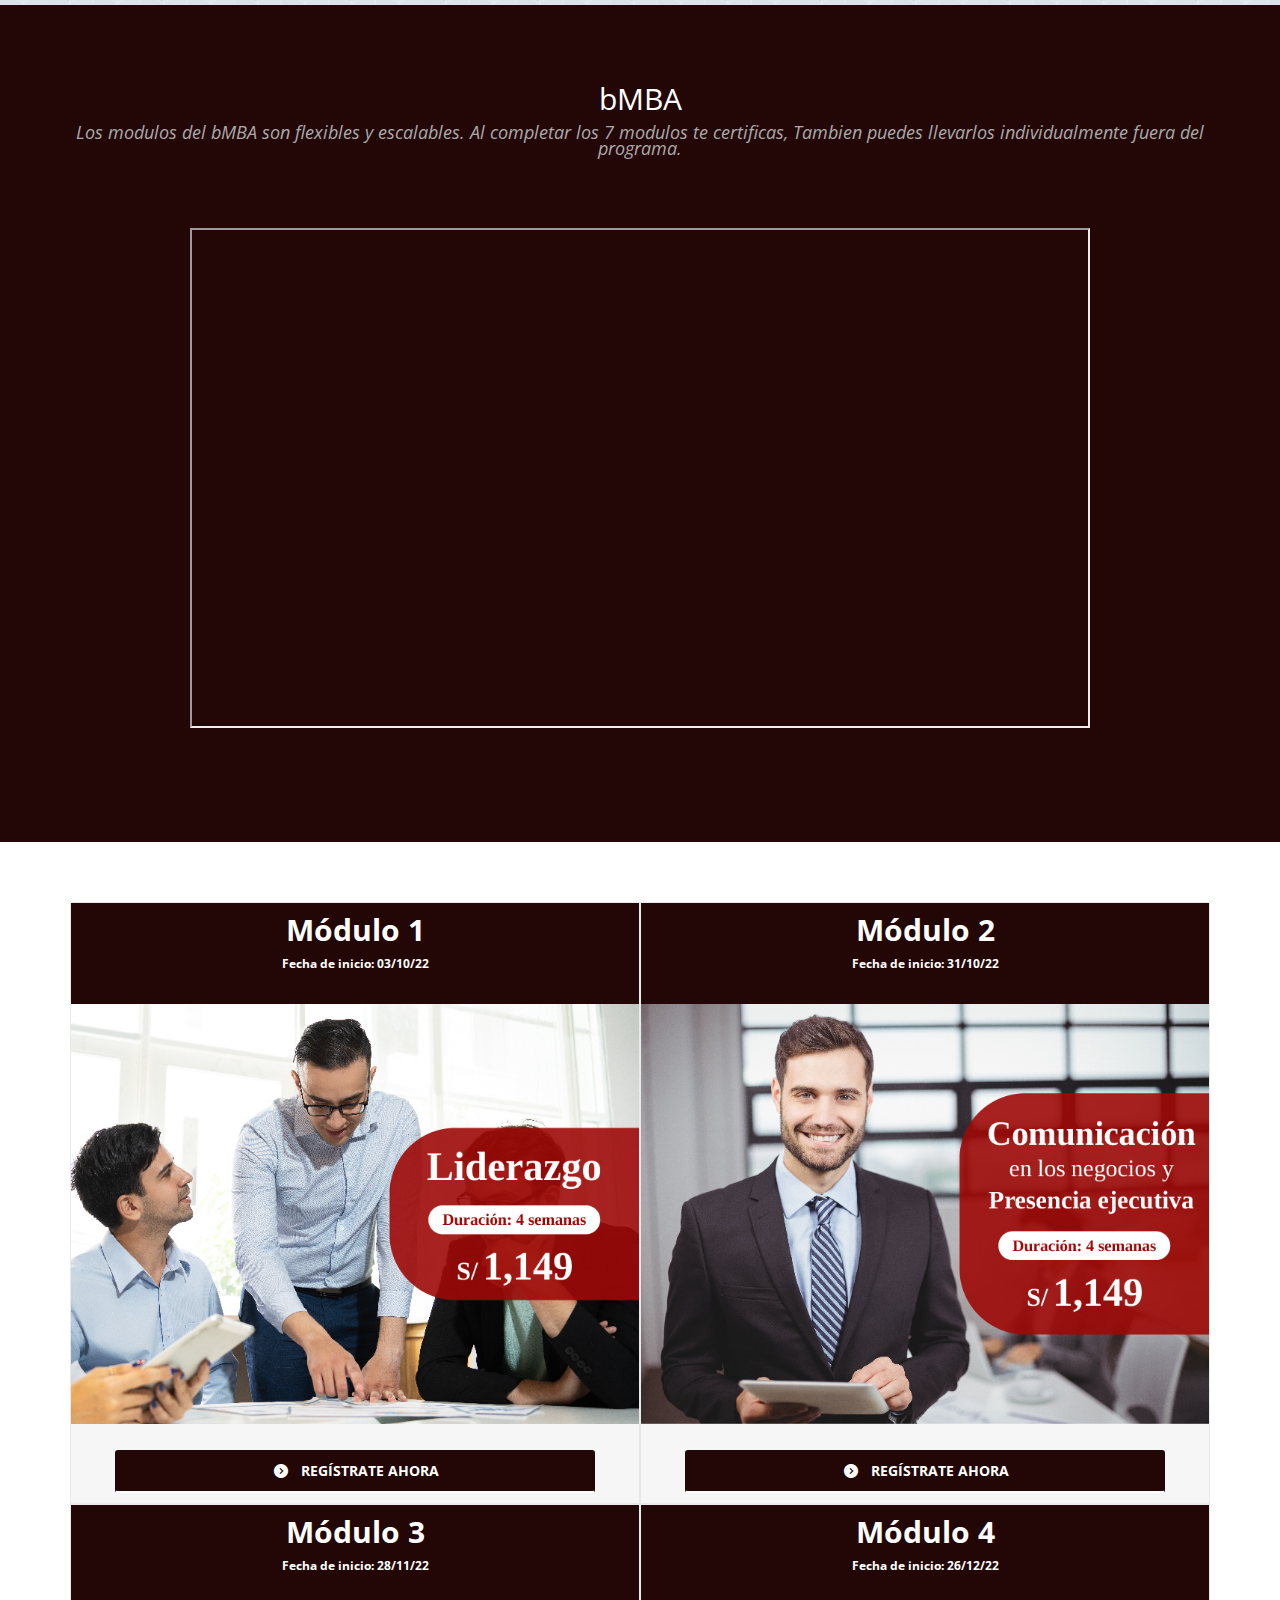
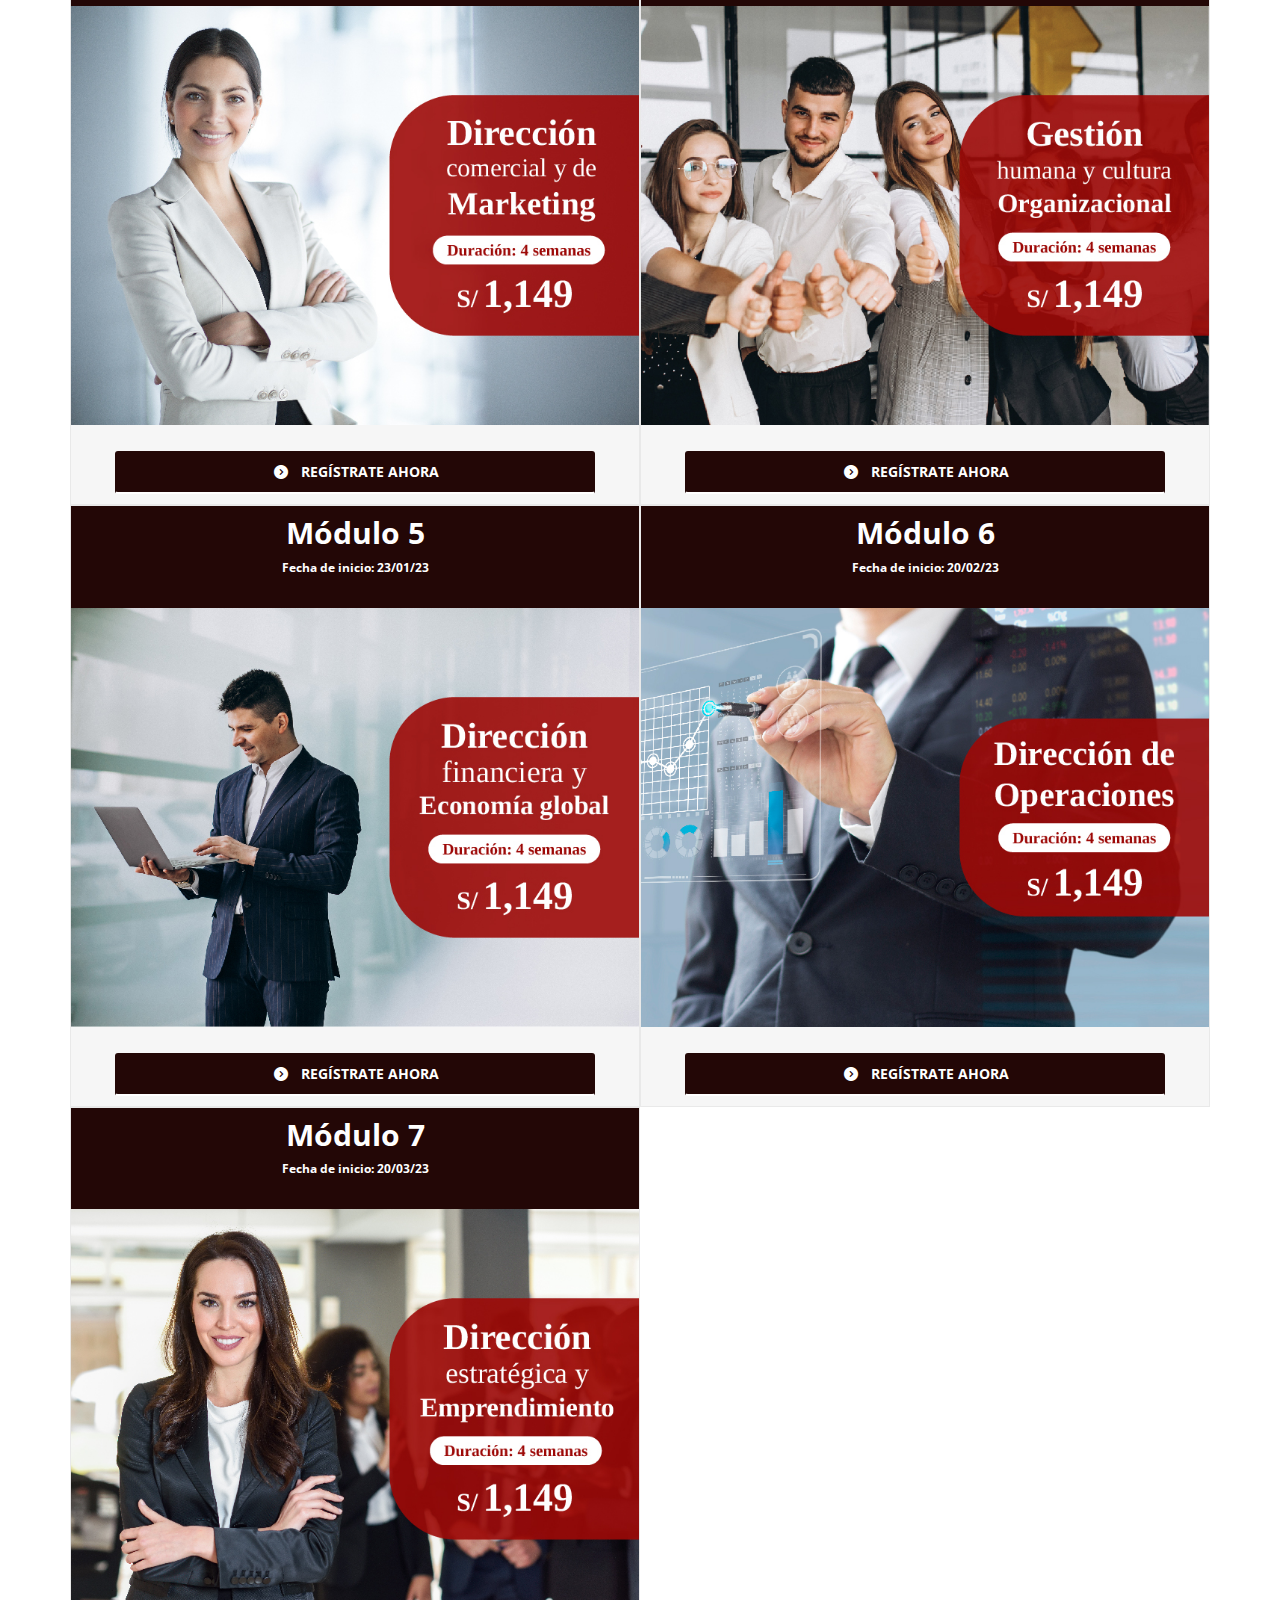
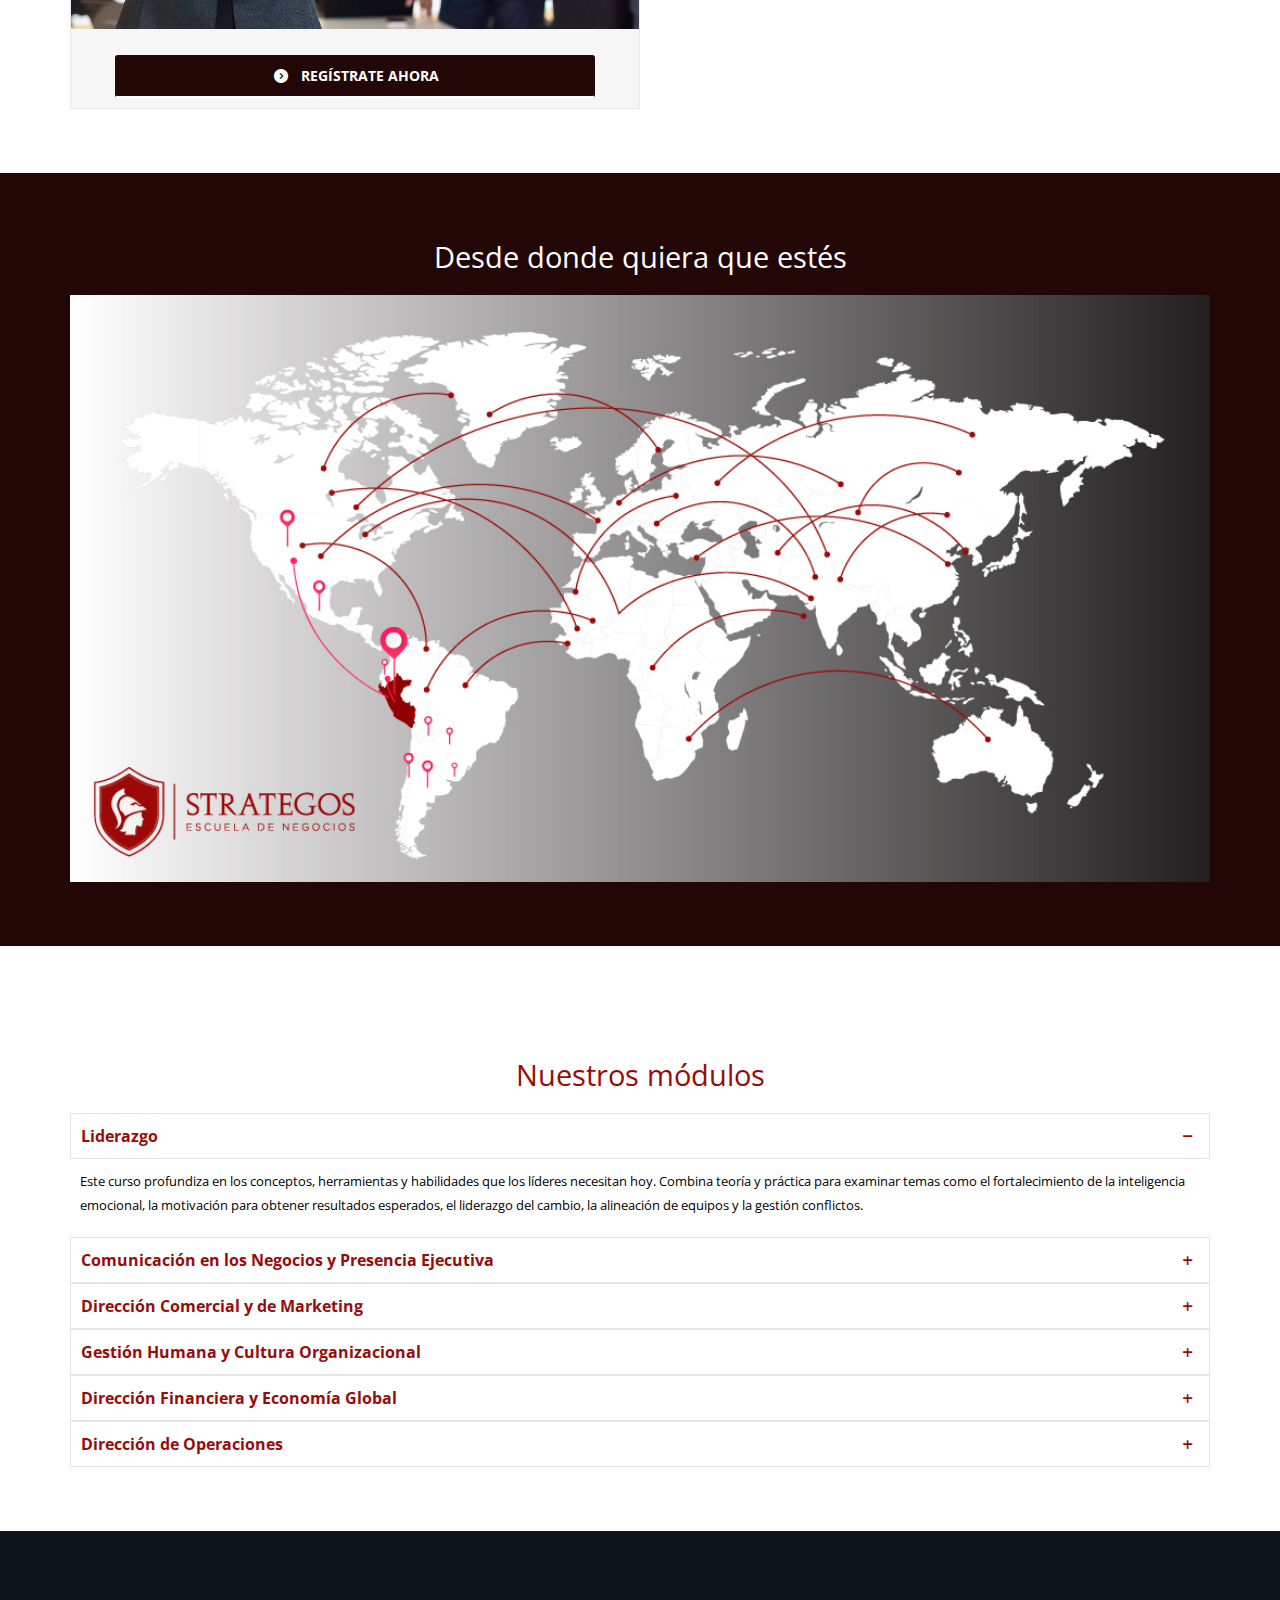
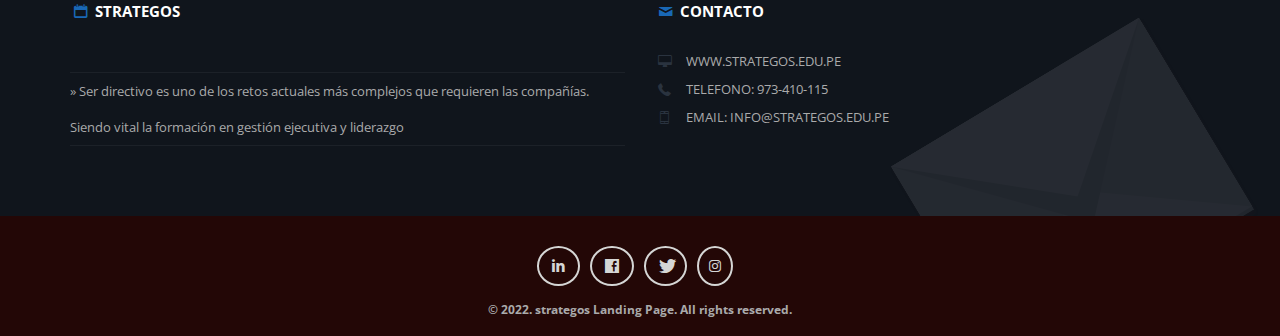
==== commit 807457a9: "Actualizacion fechas" ====
--- a/comunicacion.html
+++ b/comunicacion.html
@@ -98,7 +98,7 @@
     <div class="container">
       <div class="row">
         <div class="col-sm-12 sb">
-          <h1><a >FFFFFFFFFFFF</a></h1>
+          <h1><a >Comunicación</a></h1>
           <a href="https://wa.me/51973410115" title="CTA" class="btn" target="_blank"><i class="fa fa-whatsapp"></i> Escríbenos al 973-410-115</a>
         </div>
       </div>
@@ -154,7 +154,7 @@
       <!-- slider -->
       <div class="col-md-8 theme-default" >
         <div id="slider" class="nivoSlider">
-          <a href="#"><img src="img/COMUNICACION%20R1-01.jpg" alt=""  /></a>
+          <a href="#"><img src="img/Mesa%20de%20trabajo%2017.jpg" alt=""  /></a>
 
         </div>
         <div id="htmlcaption" class="nivo-html-caption">
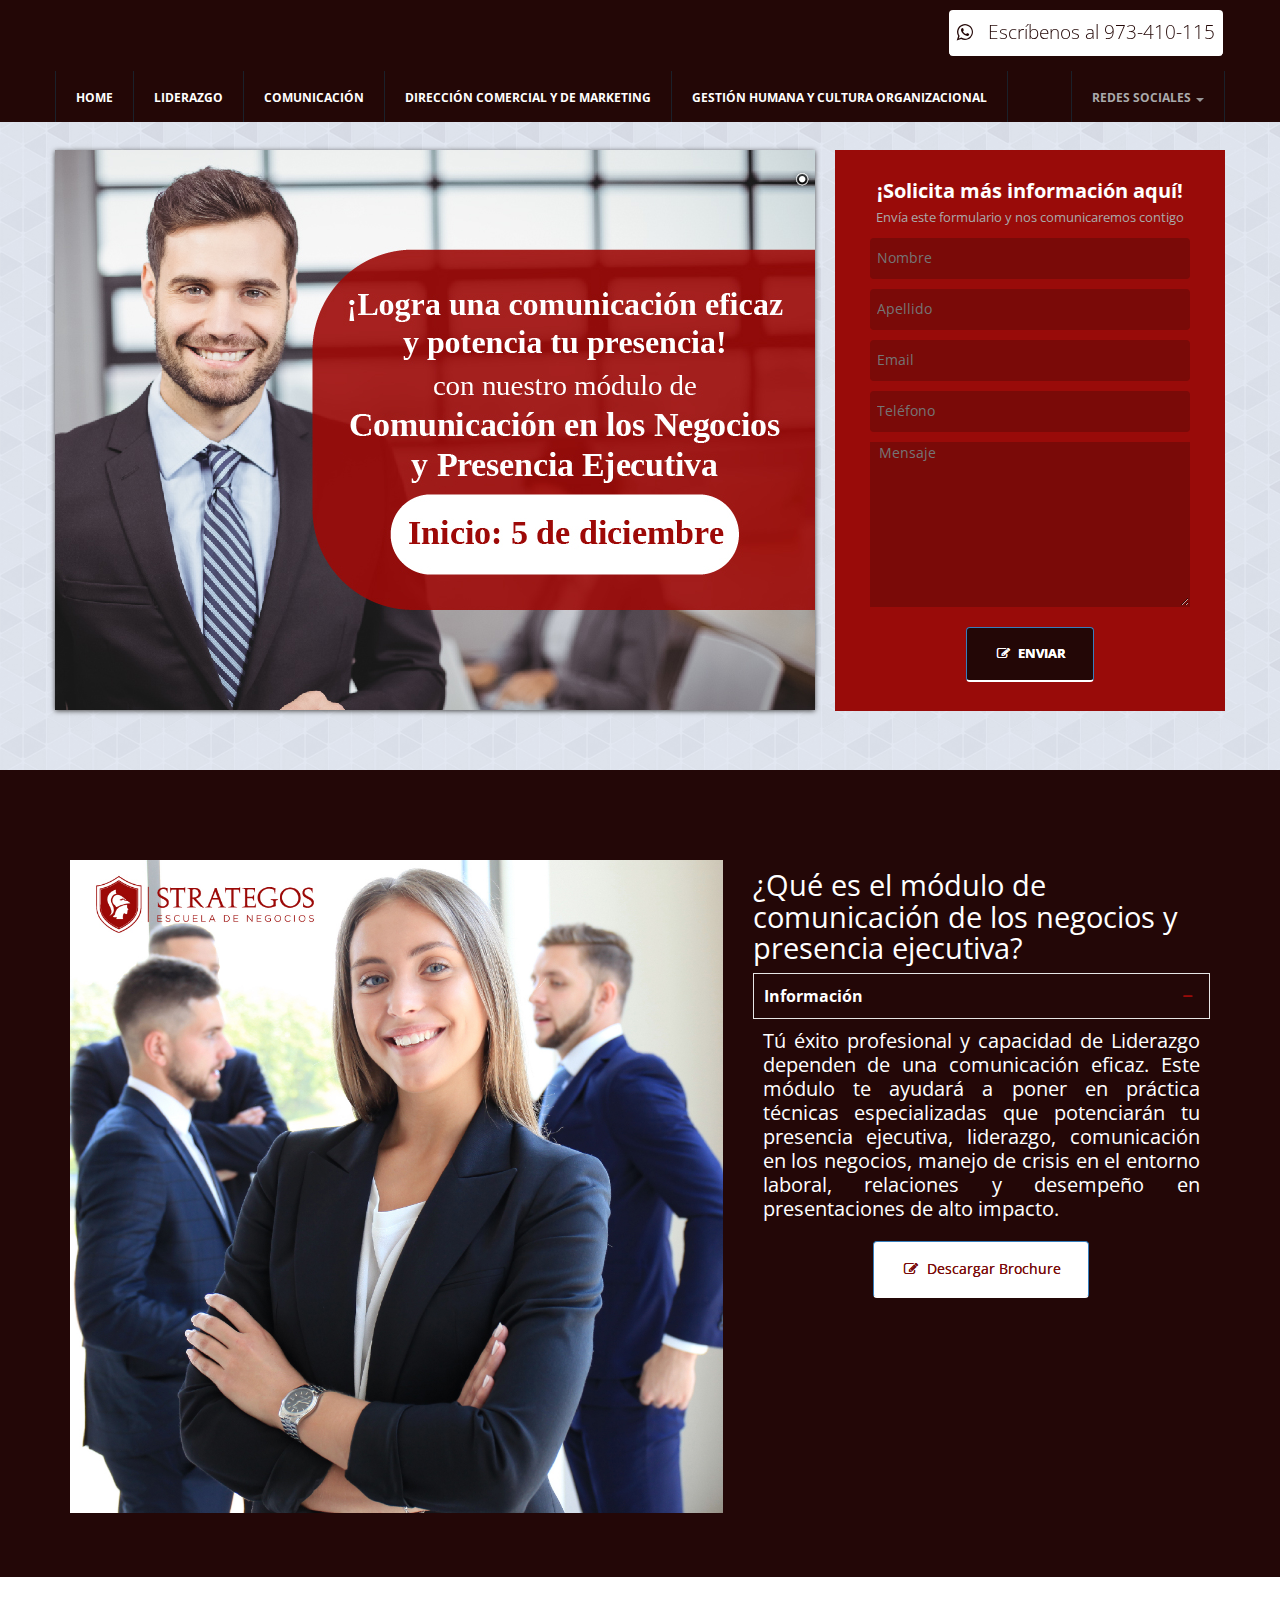
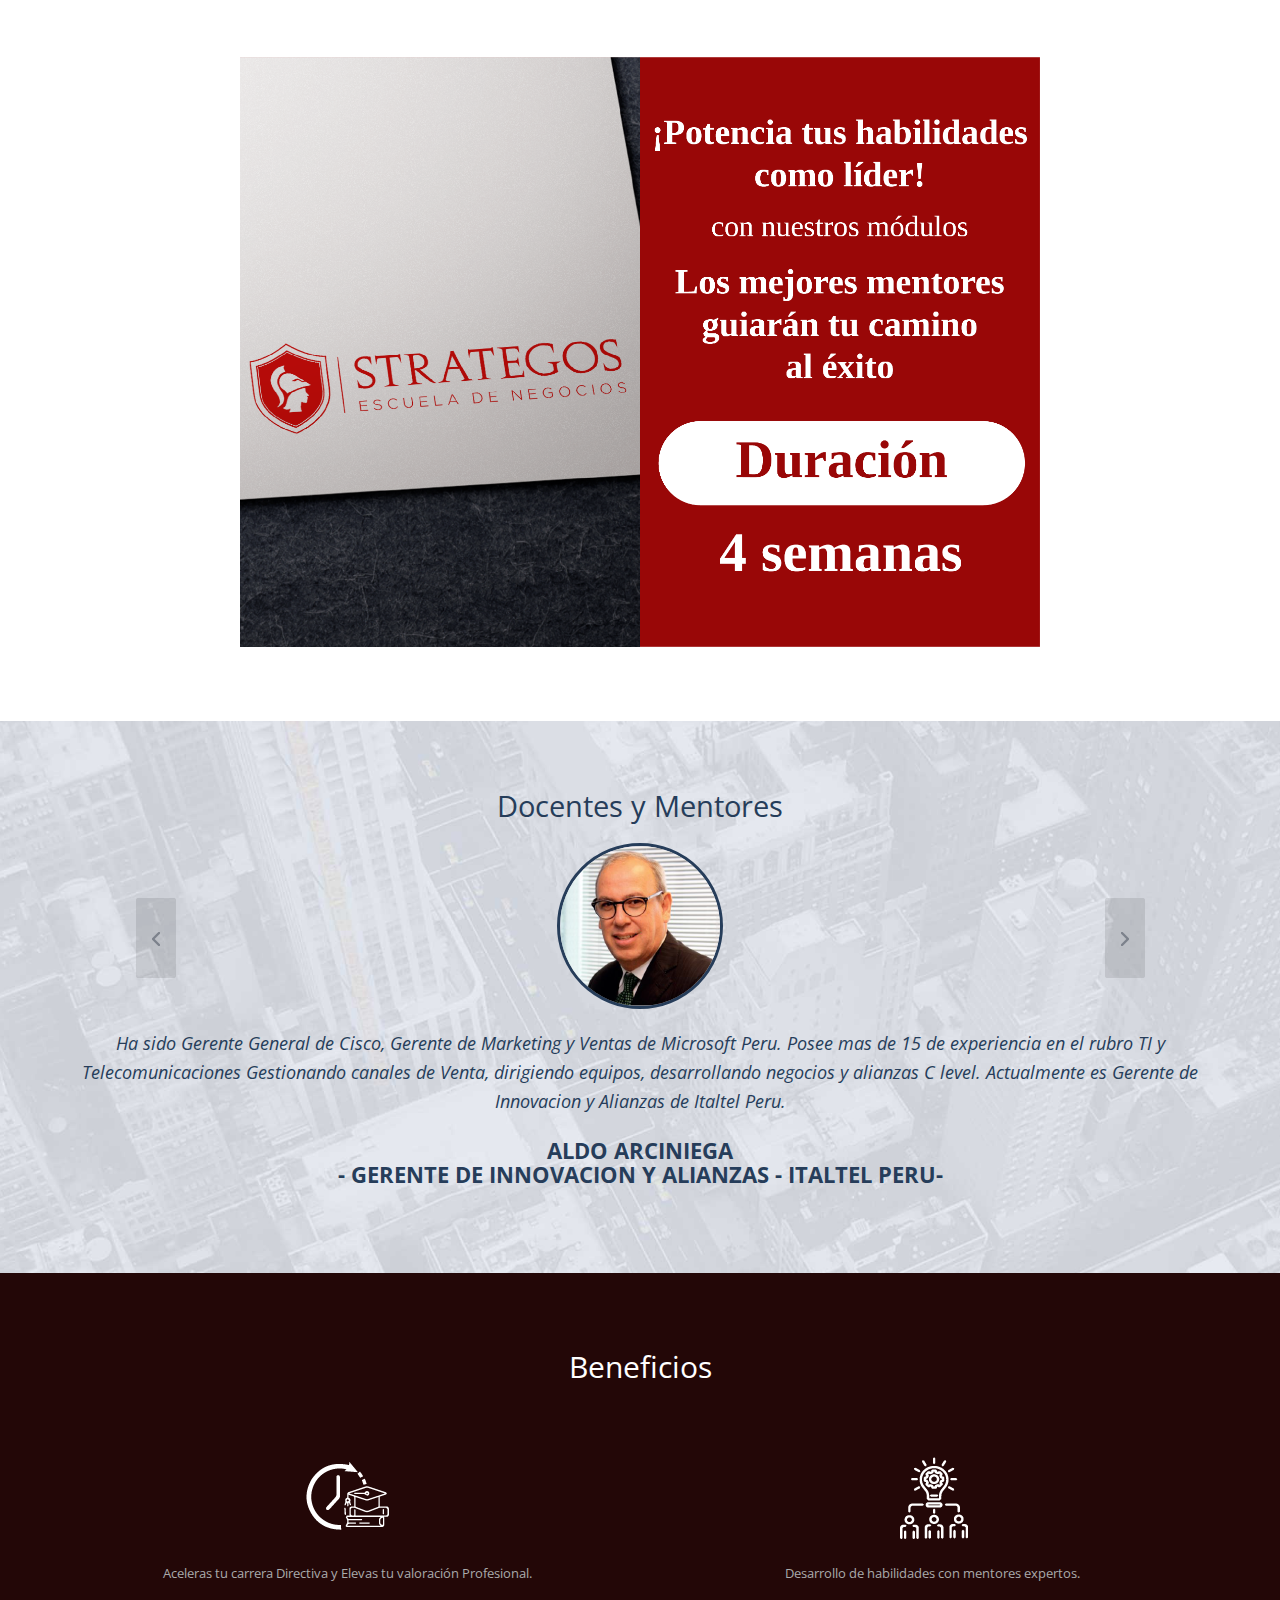
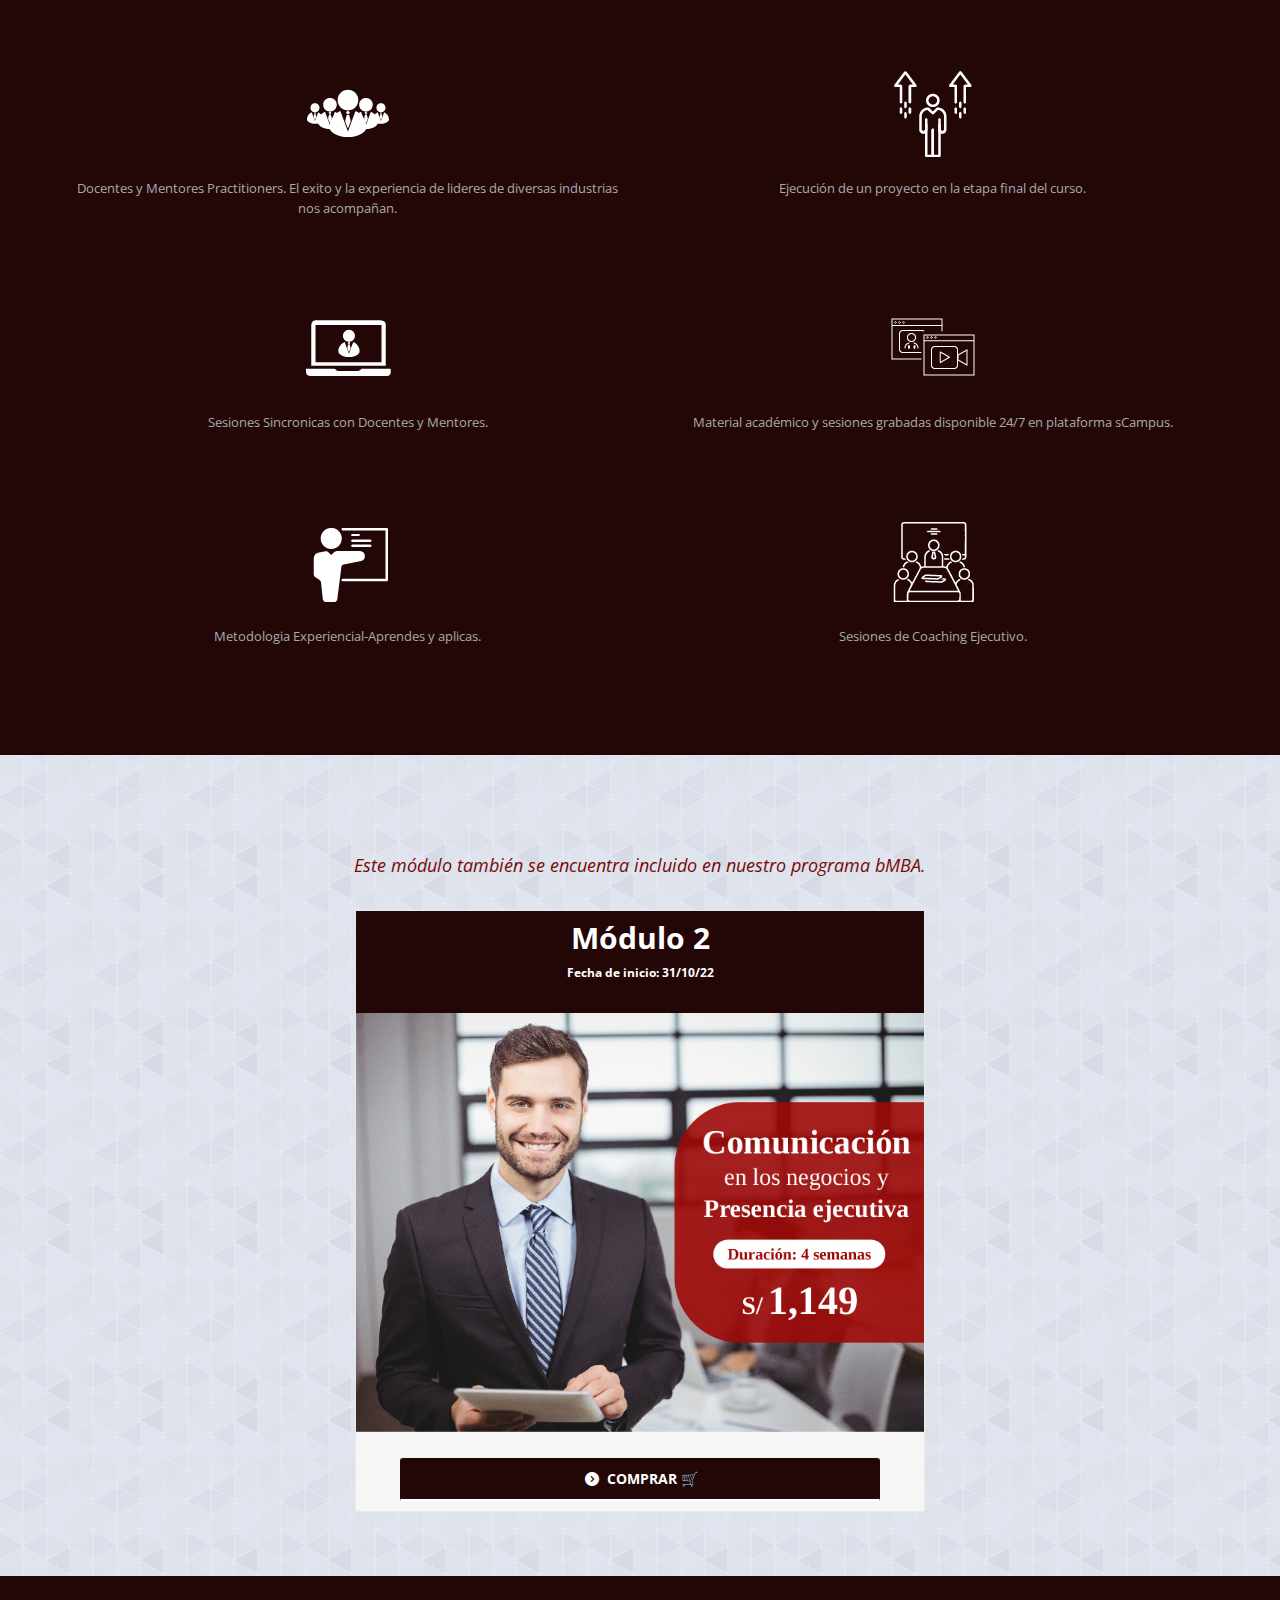
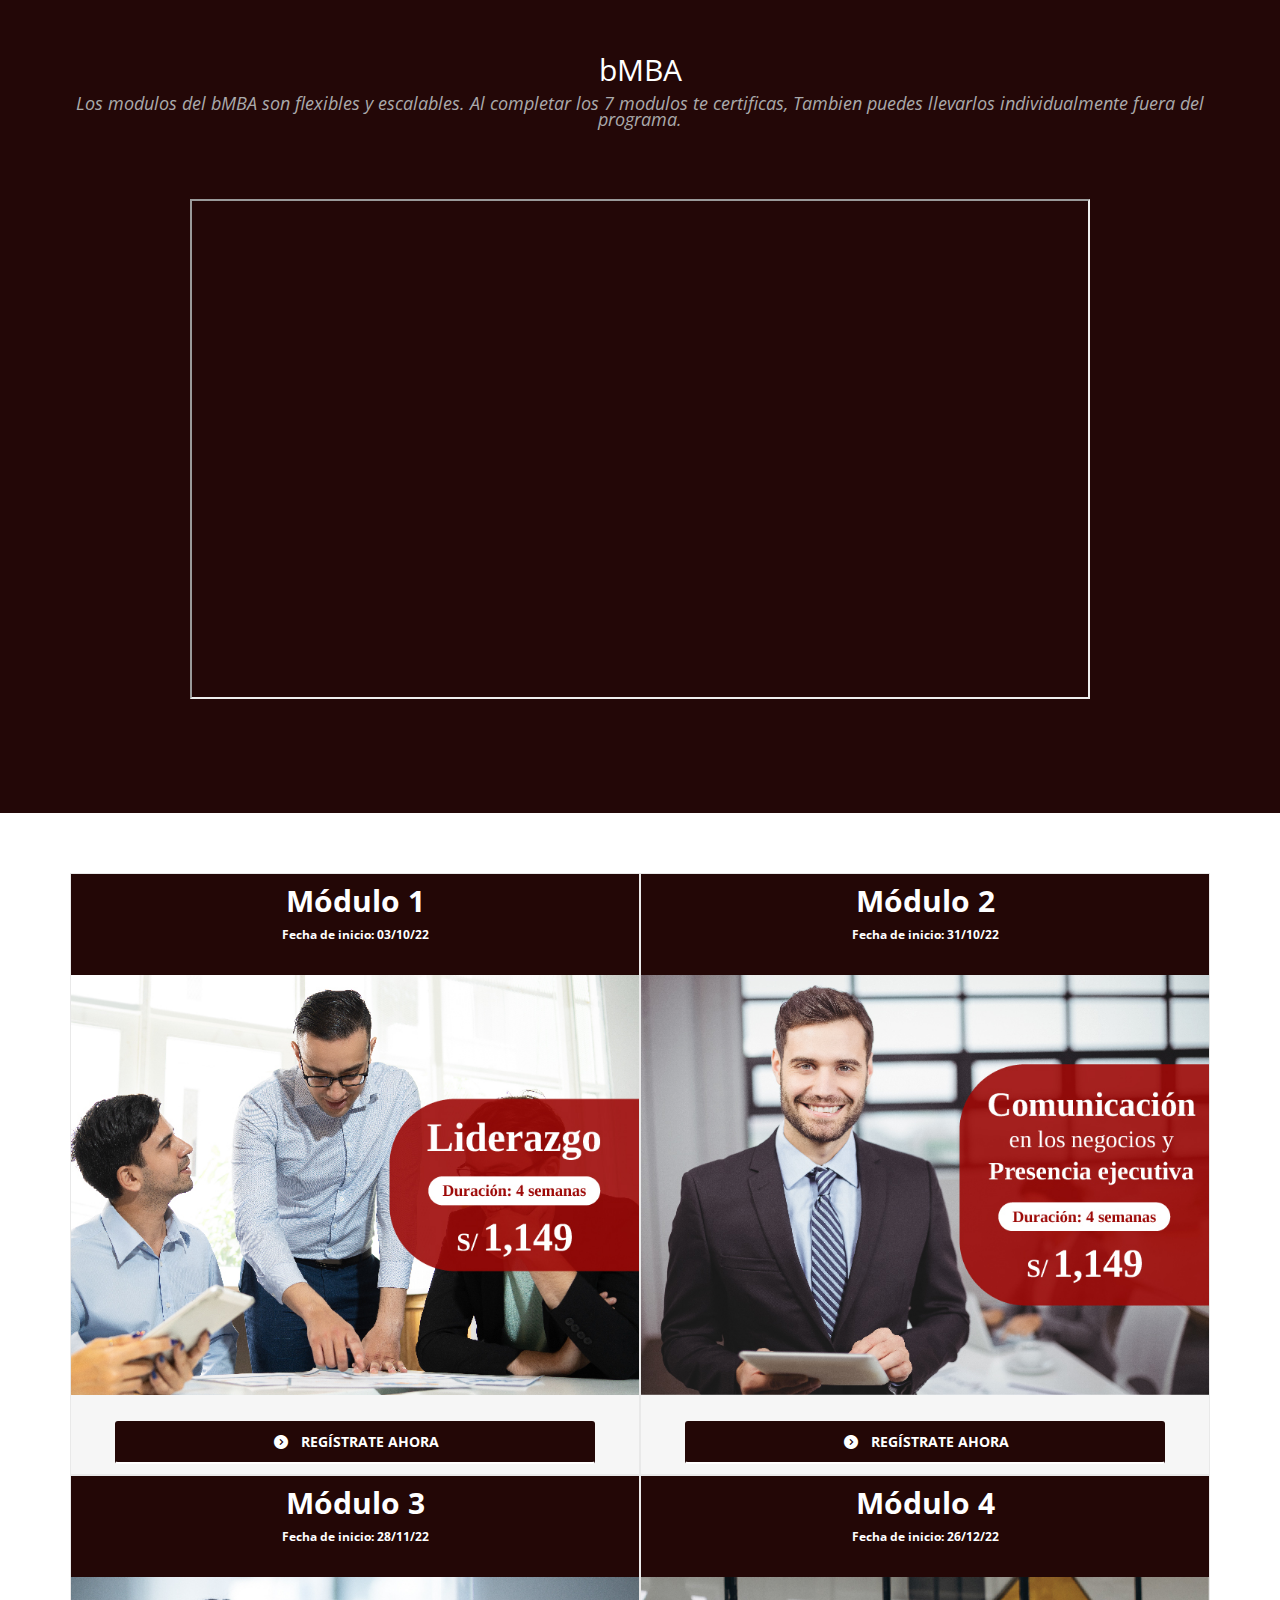
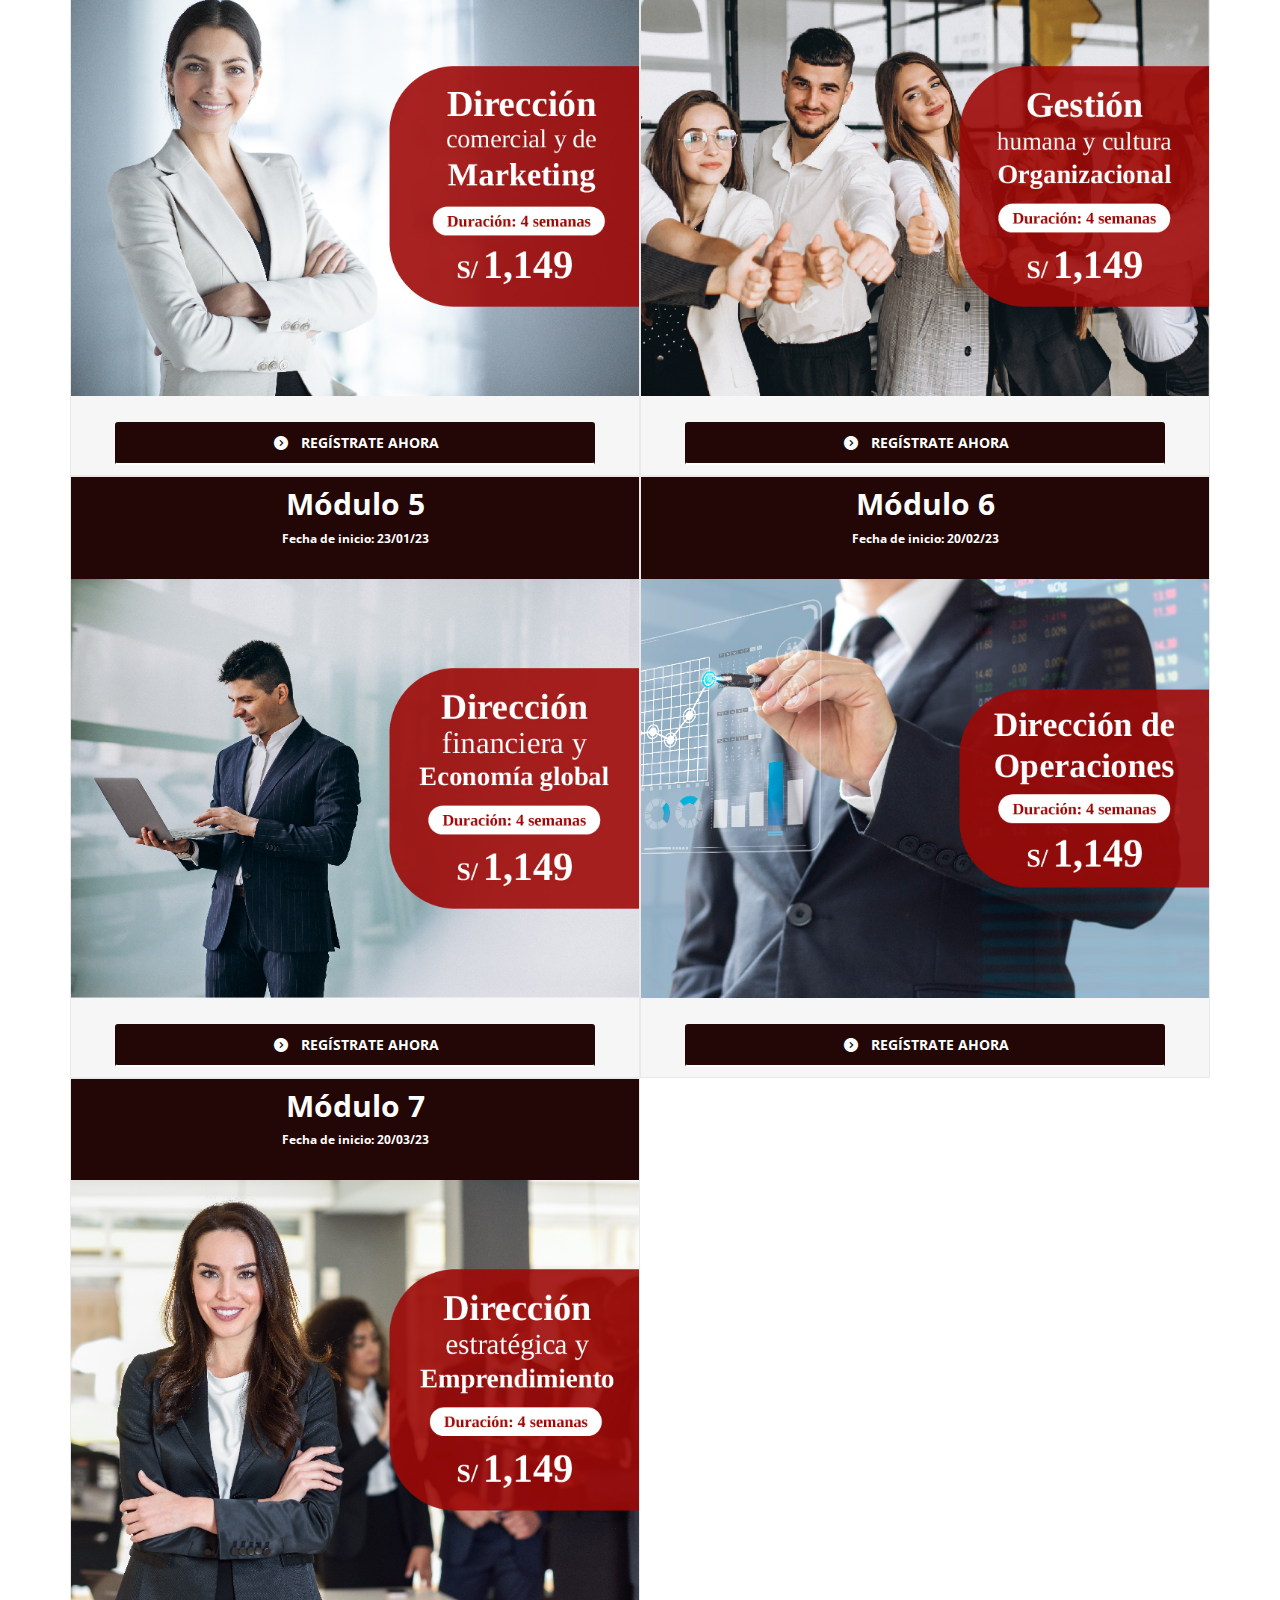
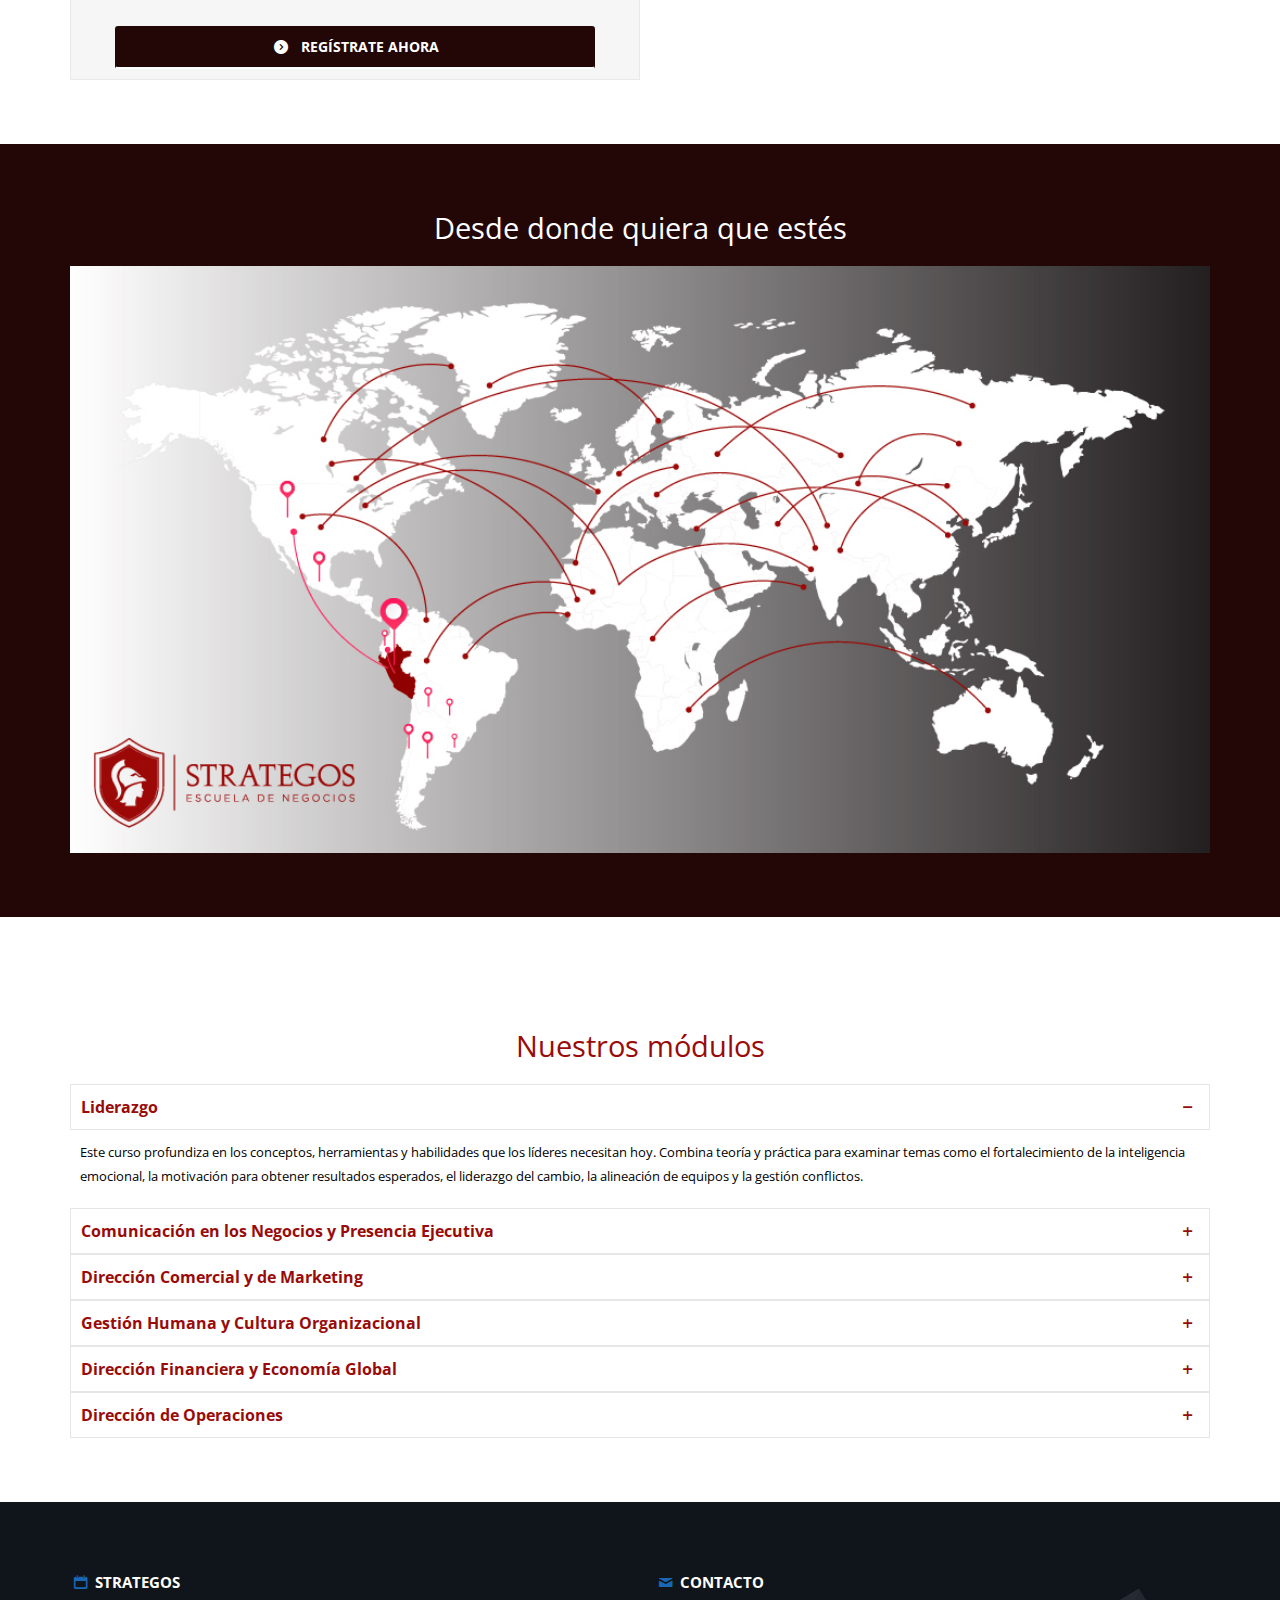
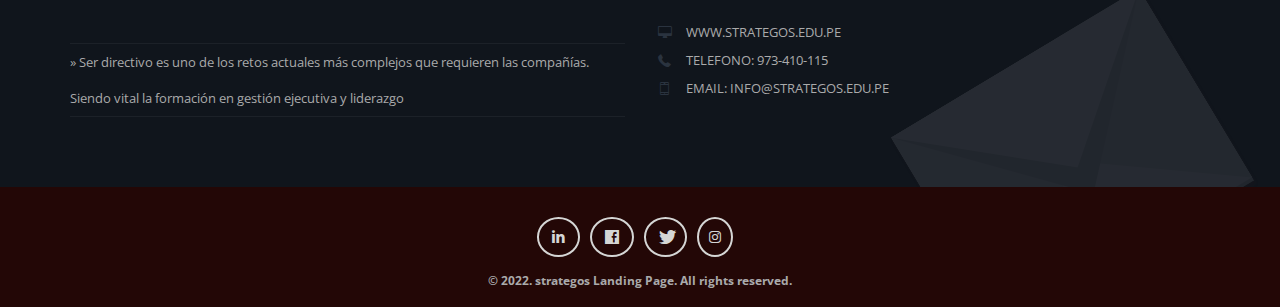
==== commit fa4d3791: "Actualizacion mentor" ====
--- a/comunicacion.html
+++ b/comunicacion.html
@@ -224,7 +224,7 @@
                 <p style="text-align: justify; font-size: 15pt; color: white !important;">
                   Tú éxito profesional y capacidad de Liderazgo dependen de una comunicación eficaz. Este módulo te ayudará a poner en práctica técnicas especializadas que potenciarán tu presencia ejecutiva, liderazgo, comunicación en los negocios, manejo de crisis en el entorno laboral, relaciones y desempeño en presentaciones de alto impacto.
                 </p>
-                <button class="btn btn-large btn-primary" style="background-color: white; color: #7a0a08 !important;" onclick="location.href='https://strategos.edu.pe/wp-content/uploads/2022/09/COMUNICACION-EN-LOS-NEGOCIOS-Y-PRESENCIA-EJECUTIVA.pdf'"><i class="icon-edit"></i>Descargar  Brochure</button>
+                <button class="btn btn-large btn-primary" style="background-color: white; color: #7a0a08 !important;" onclick="location.href='https://strategos.edu.pe/wp-content/uploads/2022/10/COMUNICACION-EN-LOS-NEGOCIOS-Y-PRESENCIA-EJECUTIVA-.pdf'"><i class="icon-edit"></i>Descargar  Brochure</button>
               </div>
             </div>
           </div>
@@ -270,10 +270,10 @@
 
             <div class="item active">
               <div class="featurette">
-                <img class="featurette-image img-circle" src="img/testimonials/3.png" alt="image">
+                <img class="featurette-image img-circle" src="img/testimonials/1.png" alt="image">
                 <div class="text">
-                  <p class="lead">MBA en Administración y Dirección de Empresas en Jack Welch Management Institute of Strager University. Director ejecutivo experto en la creación y gestión de equipos de alto rendimiento con 30 años de experiencia en el rubro de Tecnologias de la Informacion y Telecomunicaciones ejerciendo cargos de  Vicepresidente de Ventas, Gerente General y Director Comercial en diversas empresas transnacionales. Ingeniero Electronico de profesion y  actualmente Docente de Programas de Postgrado.</p>
-                  <h2 class="featurette-user">Walter Calderón <br>- Director de Operaciones Italtel - </h2>
+                  <p class="lead">Ha sido Gerente General de Cisco, Gerente de Marketing y Ventas de Microsoft Peru. Posee mas de 15 de experiencia en el rubro TI y Telecomunicaciones Gestionando canales de Venta, dirigiendo equipos, desarrollando negocios y alianzas C level. Actualmente es Gerente de Innovacion y Alianzas de Italtel Peru. </p>
+                  <h2 class="featurette-user">Aldo Arciniega <br>- Gerente de Innovacion y Alianzas - Italtel Peru- </h2>
                 </div>
               </div>
             </div>
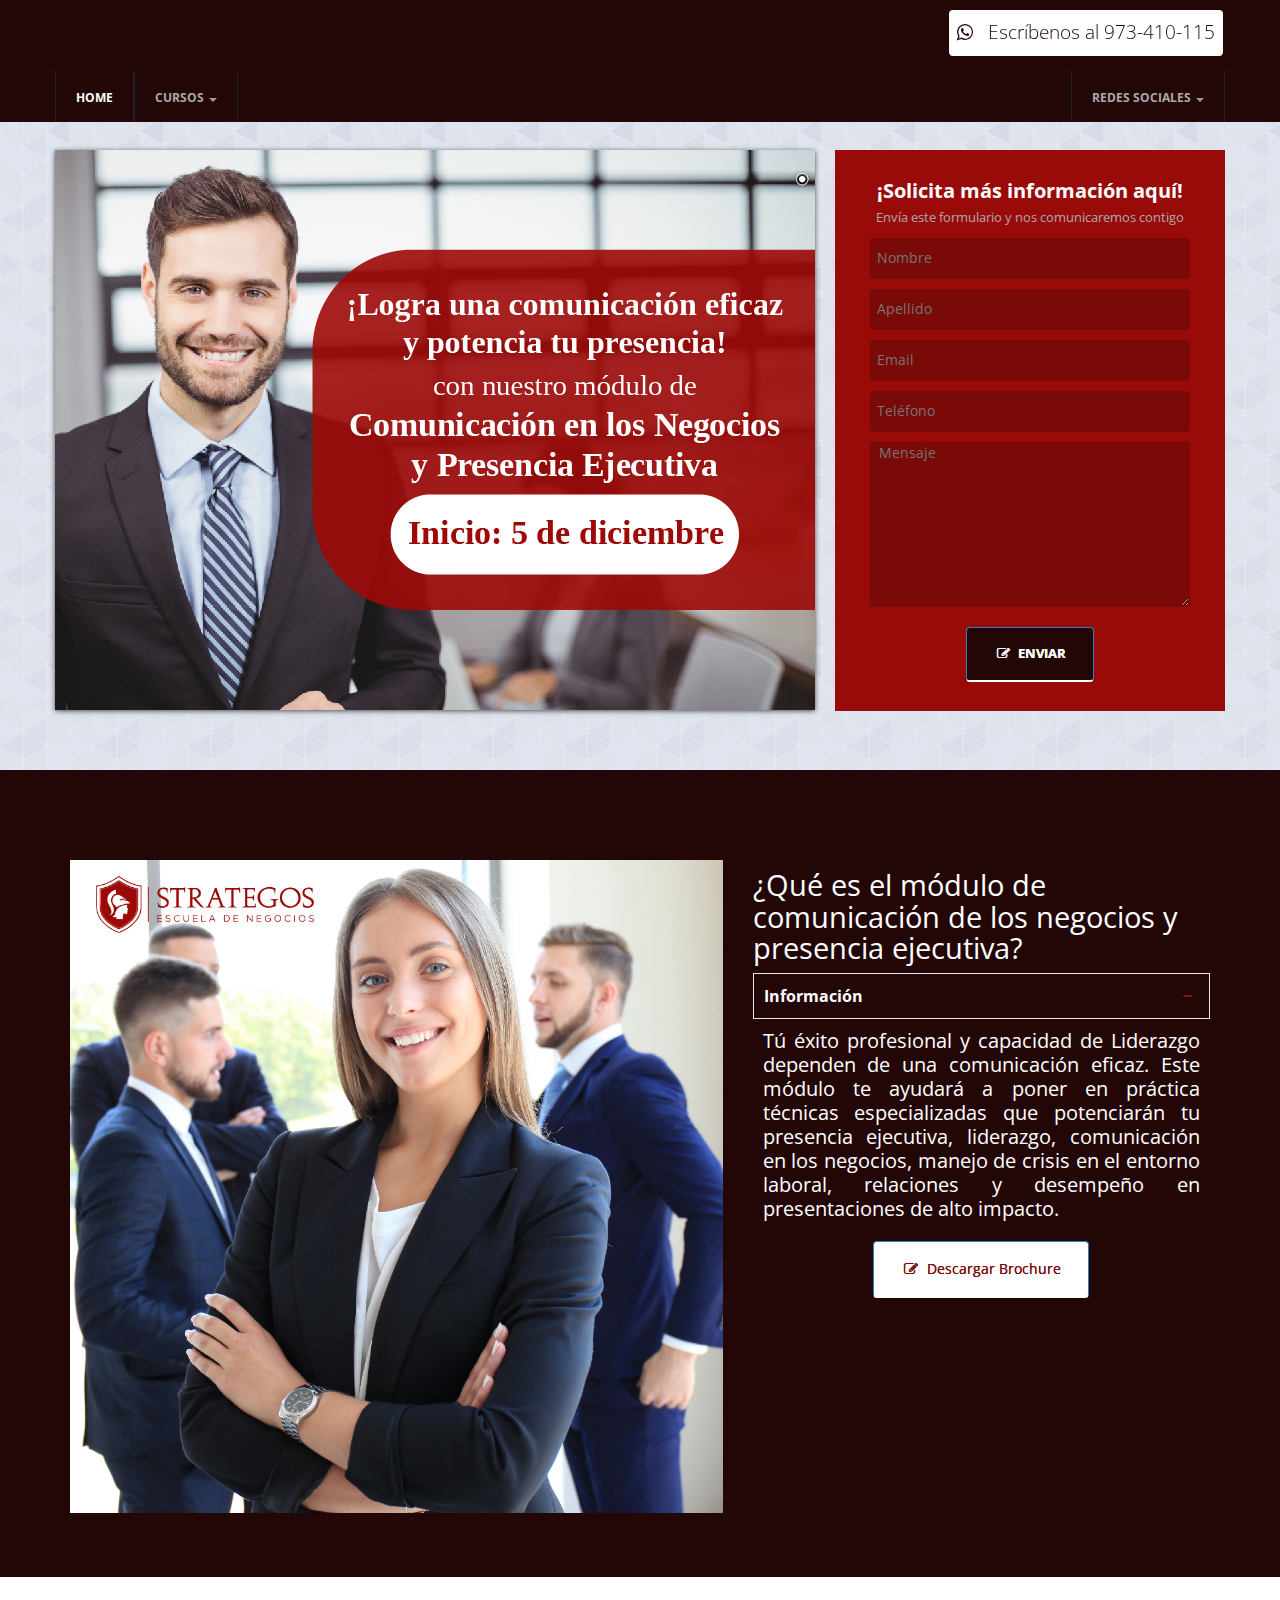
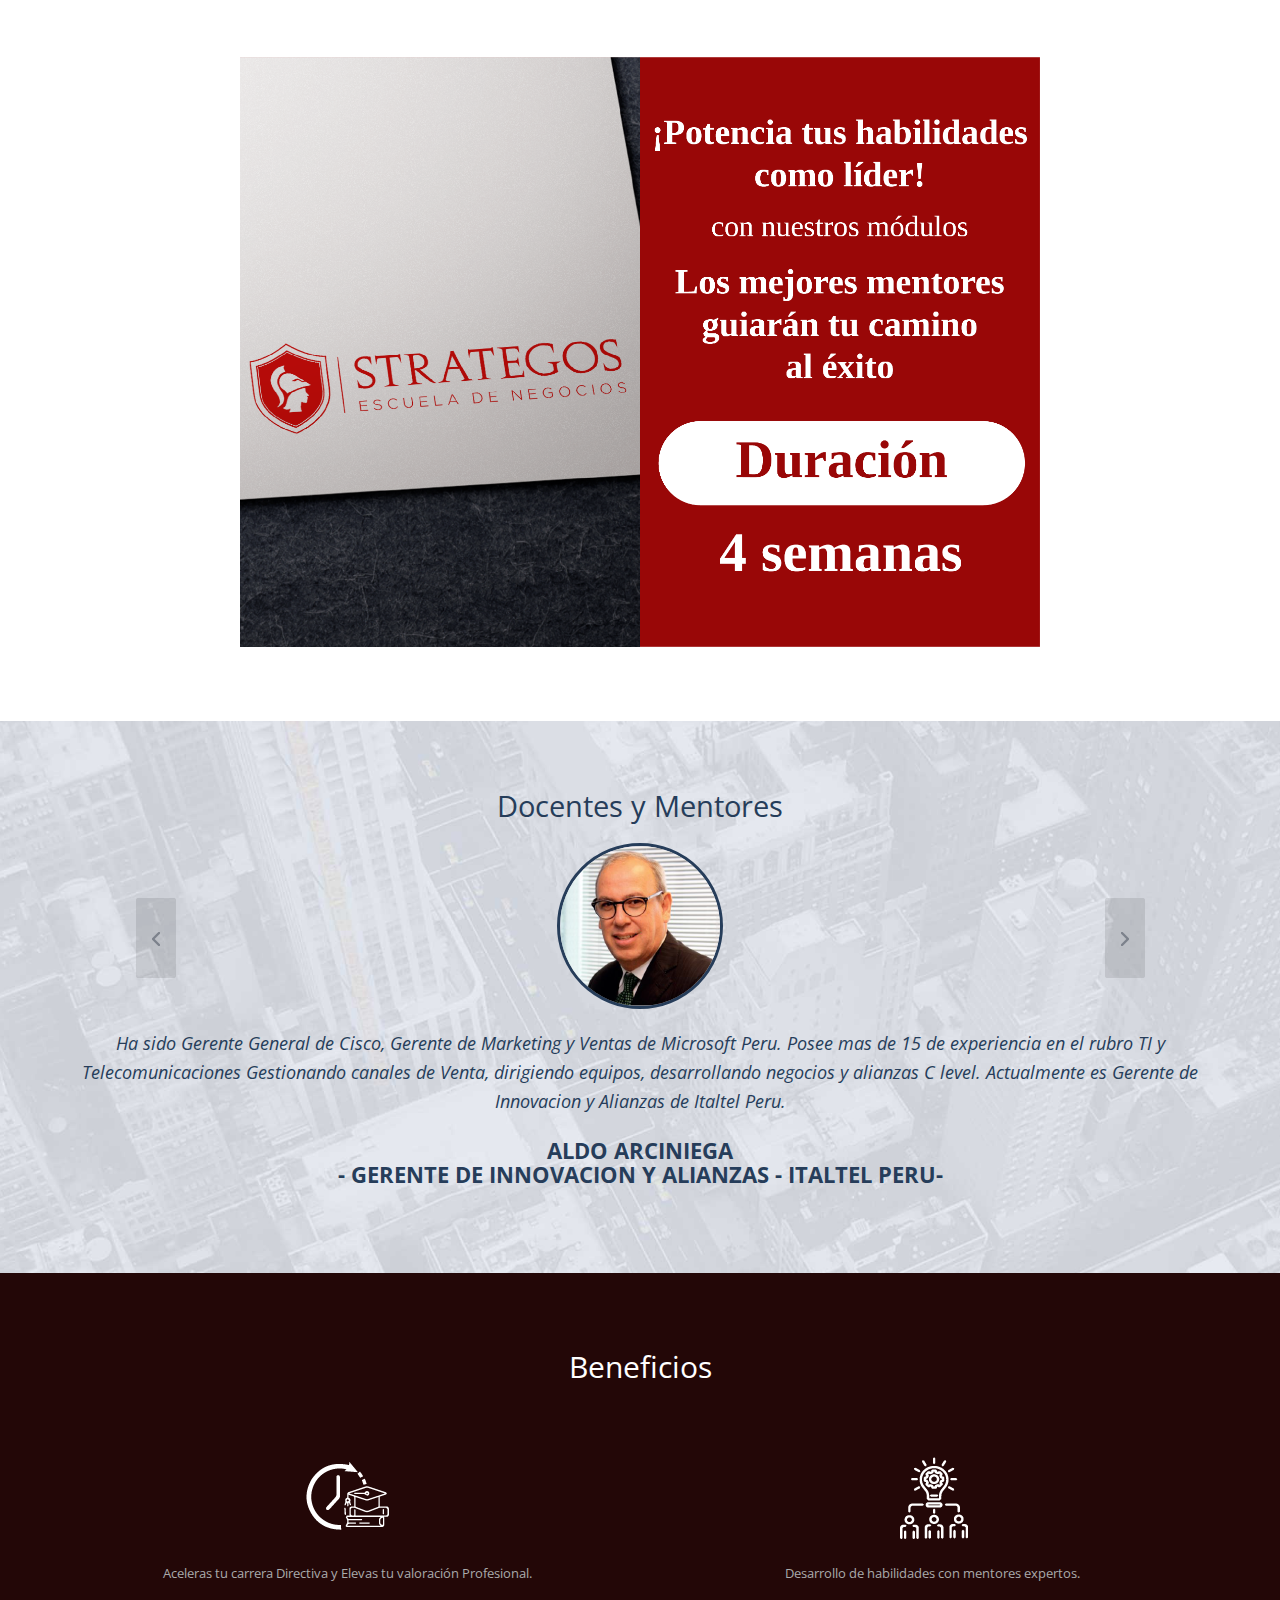
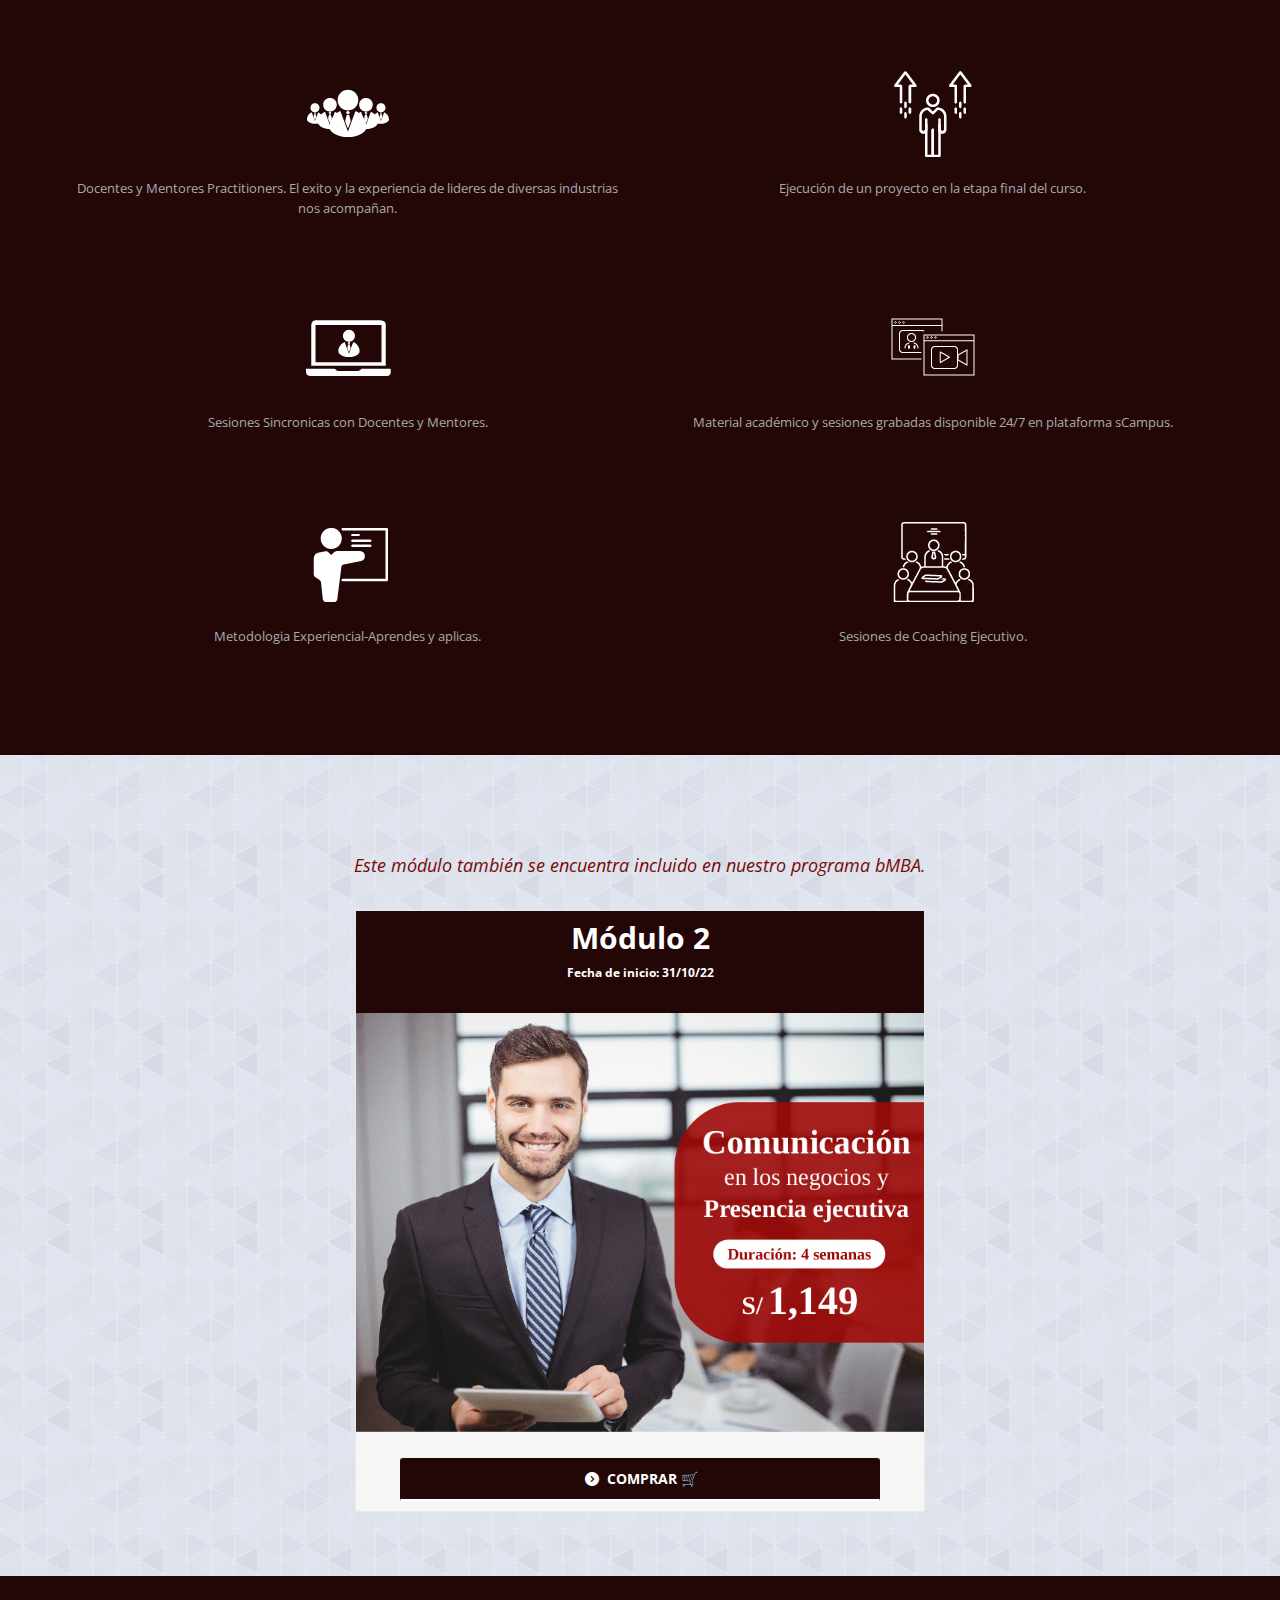
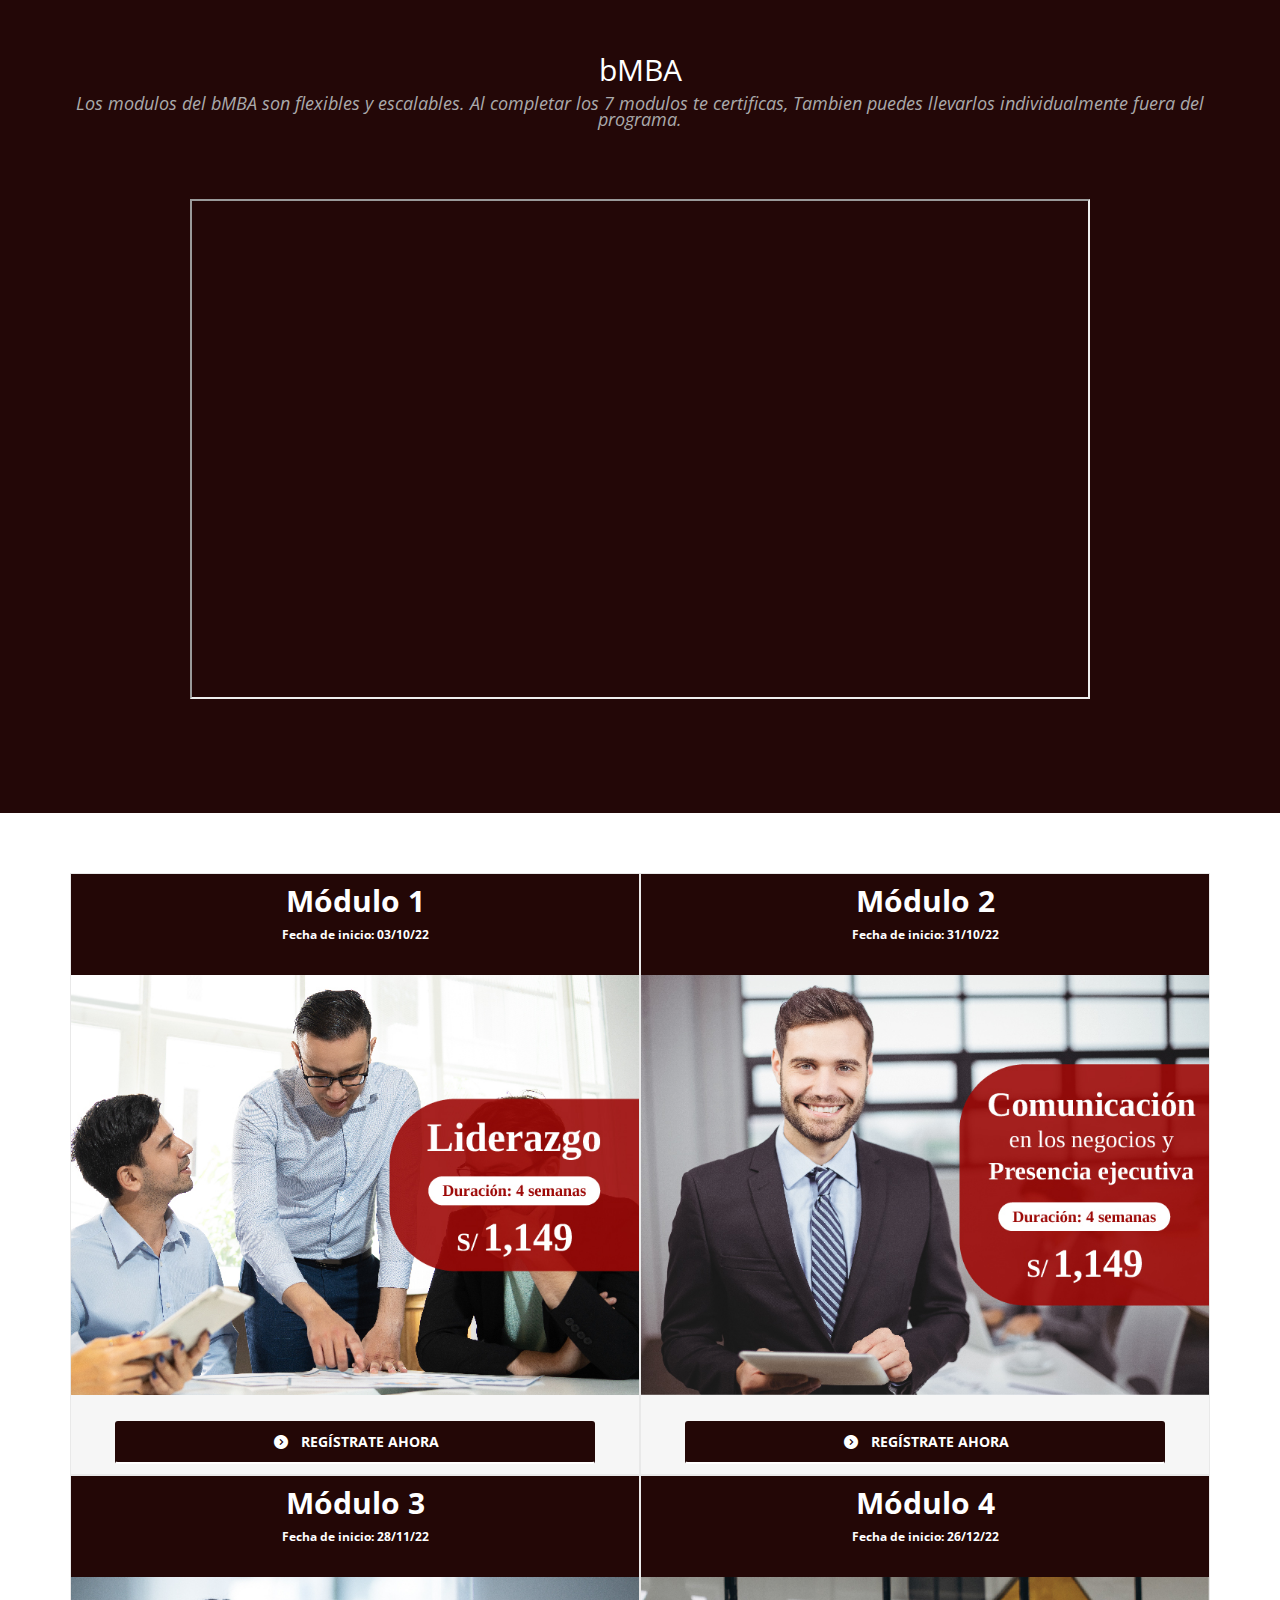
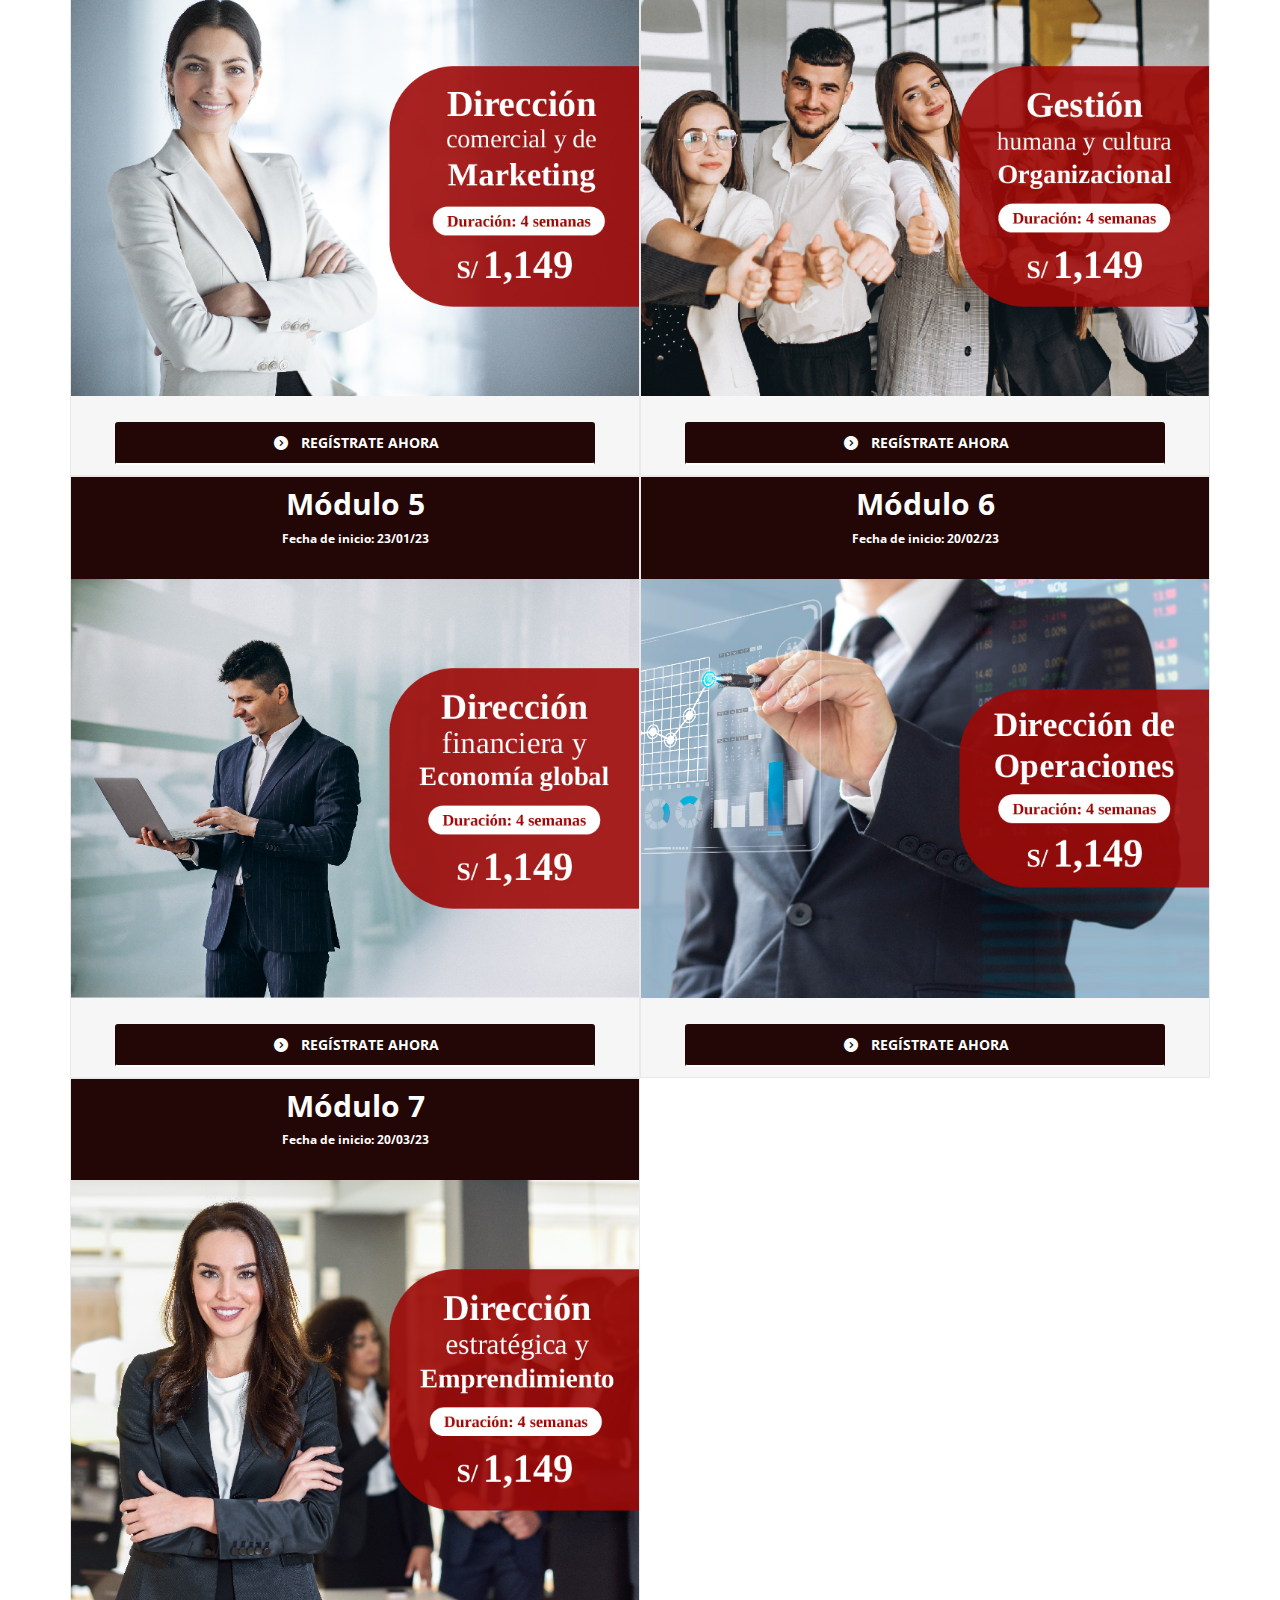
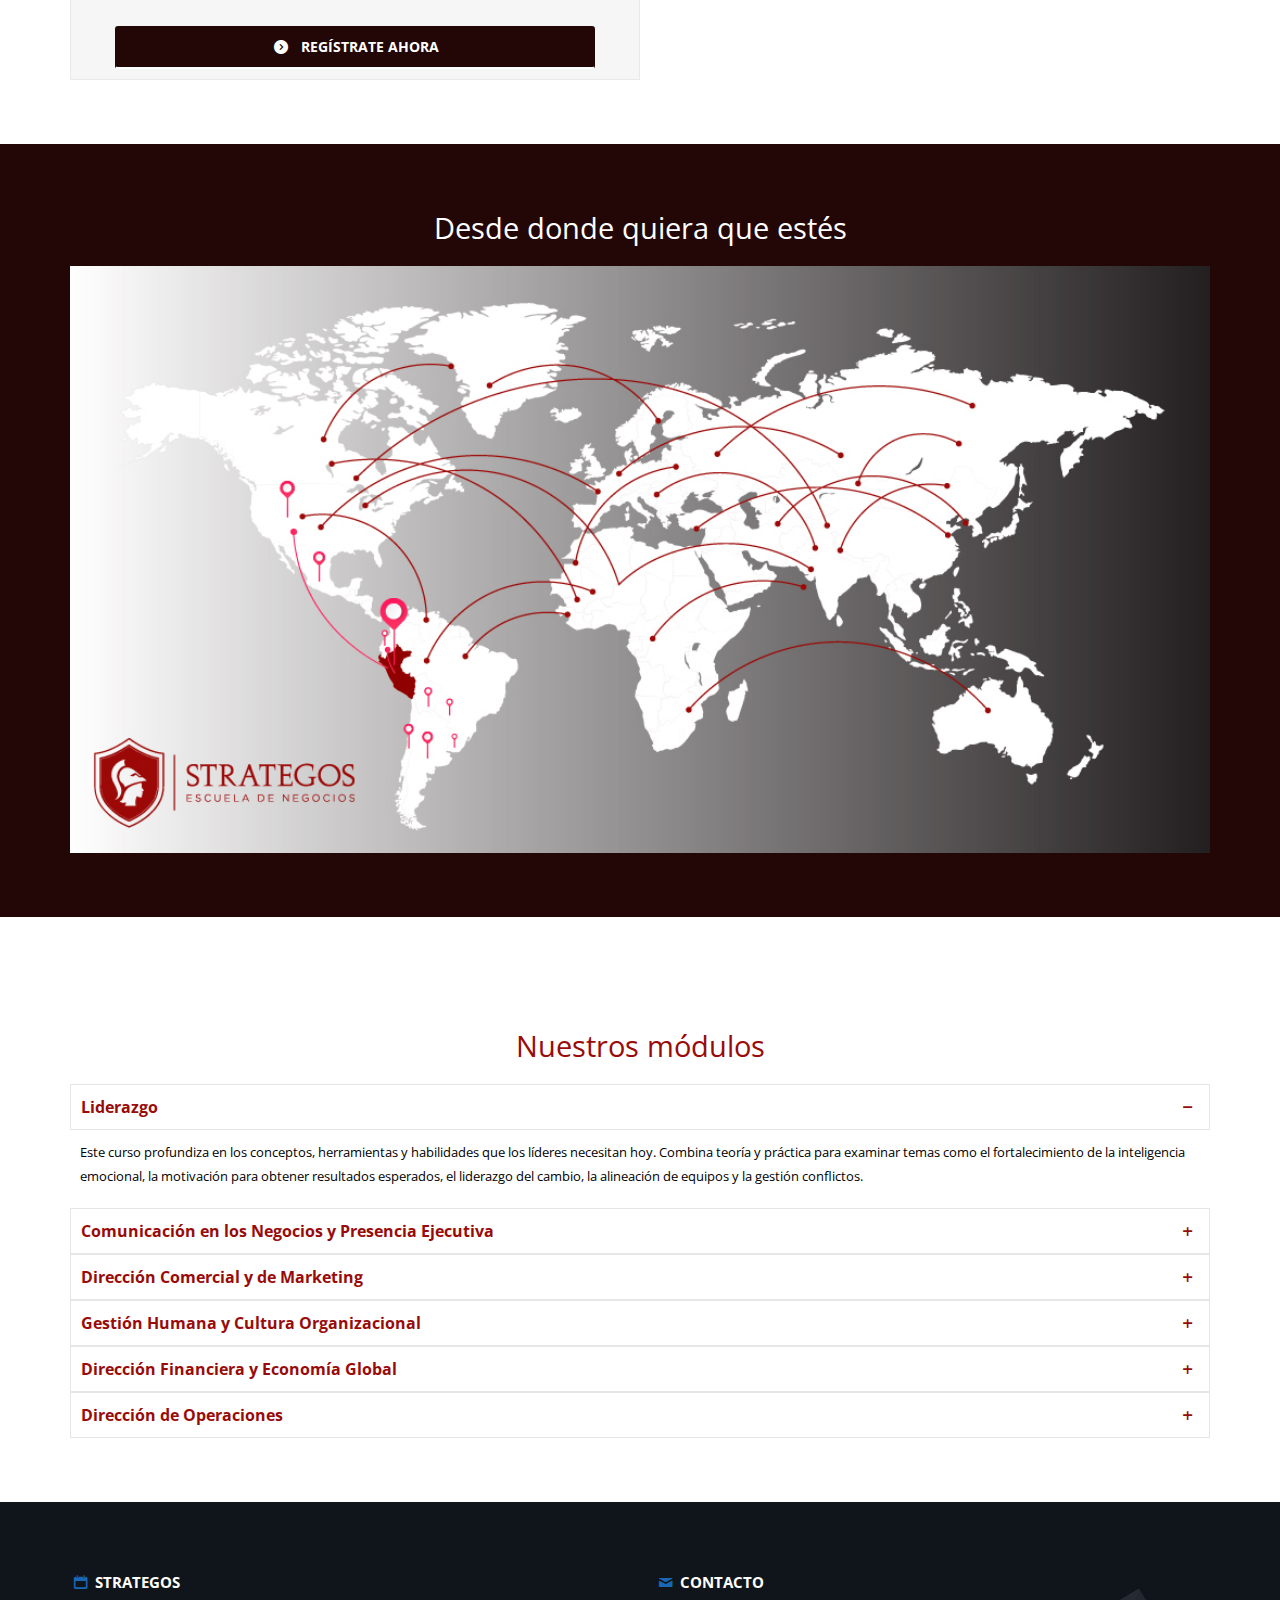
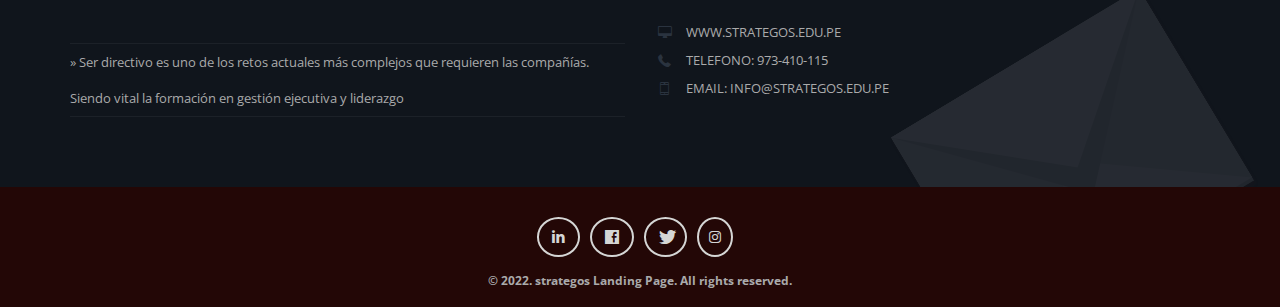
==== commit 44c719c6: "actualiazcion cursos" ====
--- a/comunicacion.html
+++ b/comunicacion.html
@@ -122,11 +122,17 @@
         <div class="collapse navbar-collapse navbar-ex1-collapse">
           <ul class="nav navbar-nav">
             <li class="active"><a href="index.html">Home</a></li>
-            <li class="active"><a href="liderazgo.html">Liderazgo</a></li>
-            <li class="active"><a href="comunicacion.html">Comunicación</a></li>
-            <li class="active"><a href="direccion.html">Dirección Comercial Y De Marketing</a></li>
-            <li class="active"><a href="gestion.html">Gestión Humana Y Cultura Organizacional</a></li>
-            <!--							<li class="active"><a href="#Fomr">Contacto</a></li>-->
+          </ul>
+          <ul class="nav navbar-nav ">
+            <li class="dropdown">
+              <a href="#" class="dropdown-toggle social_button" data-toggle="dropdown">Cursos <b class="caret"></b></a>
+              <ul class="dropdown-menu">
+                <li class="active"><a href="liderazgo.html">Liderazgo</a></li>
+                <li class="active"><a href="comunicacion.html">Comunicación</a></li>
+                <li class="active"><a href="direccion.html">Dirección Comercial Y De Marketing</a></li>
+                <li class="active"><a href="gestion.html">Gestión Humana Y Cultura Organizacional</a></li>
+              </ul>
+            </li>
           </ul>
           <ul class="nav navbar-nav pull-right">
             <li class="dropdown">
